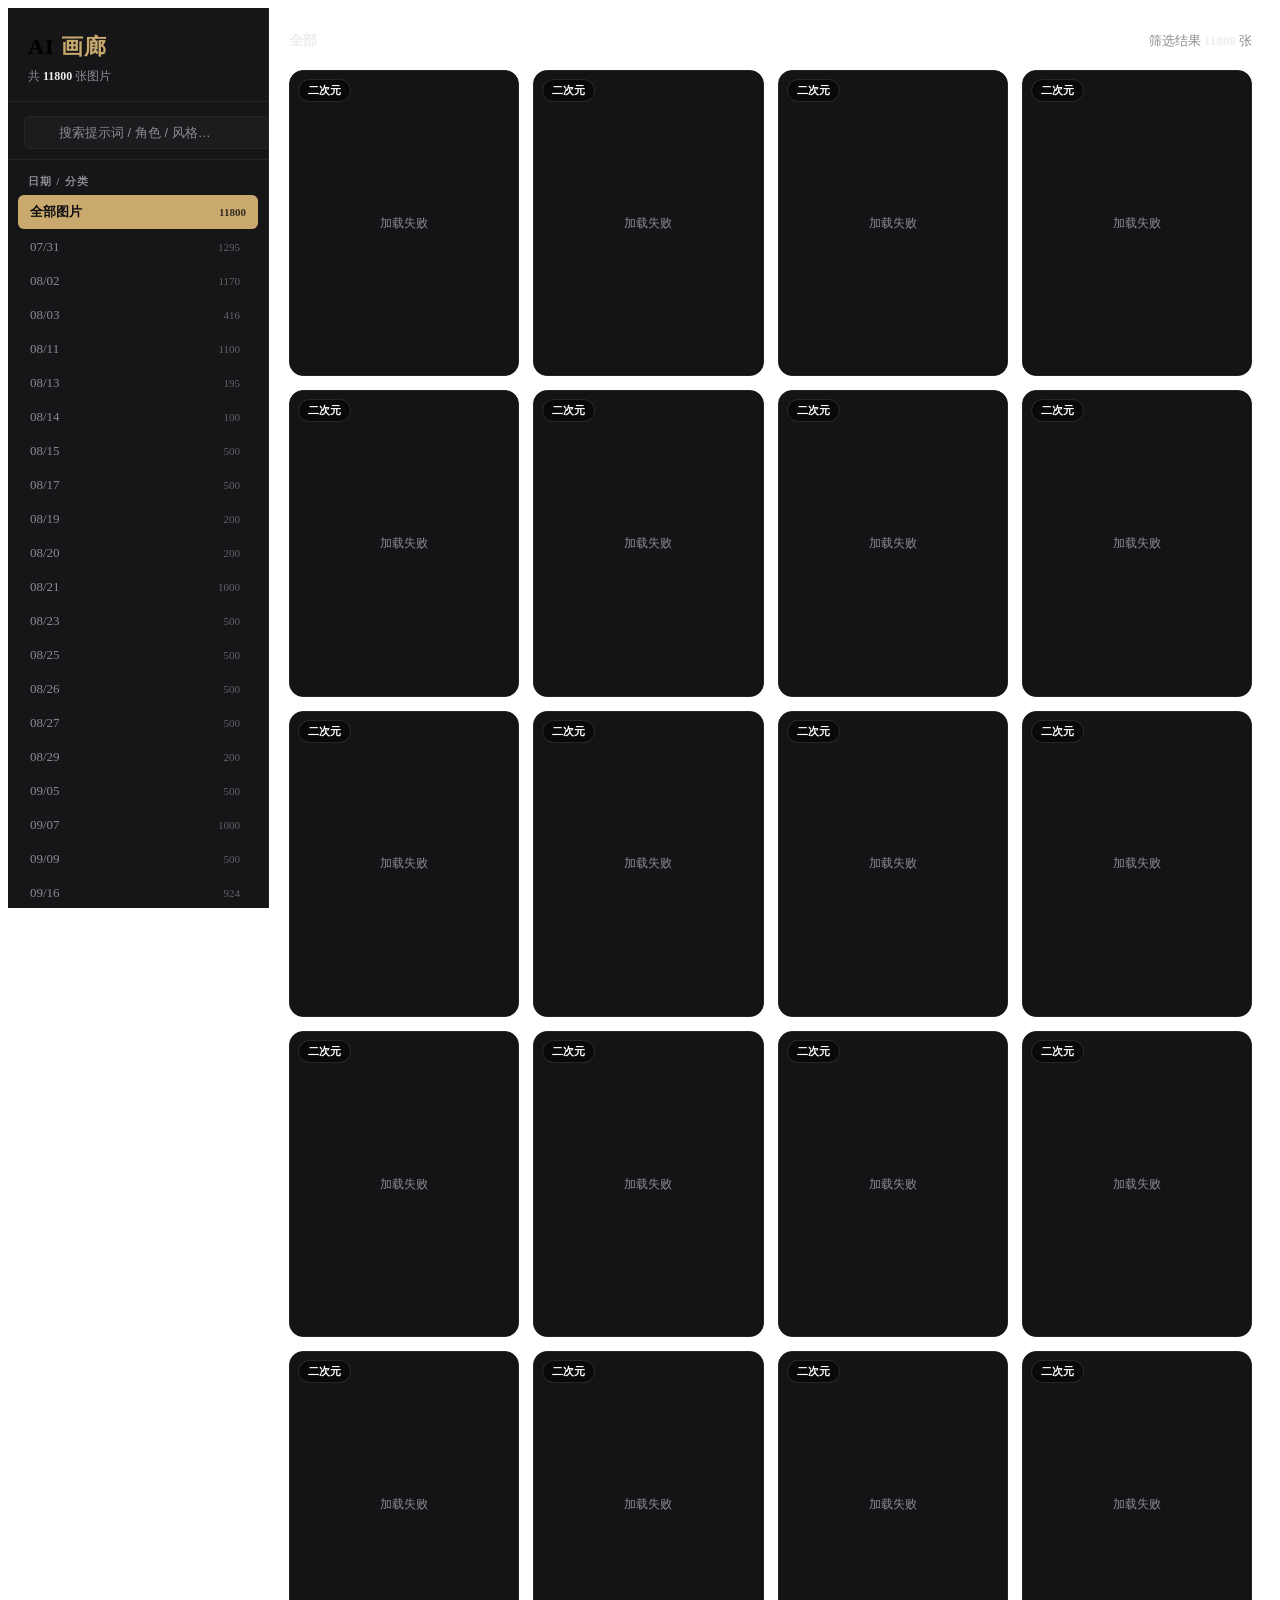
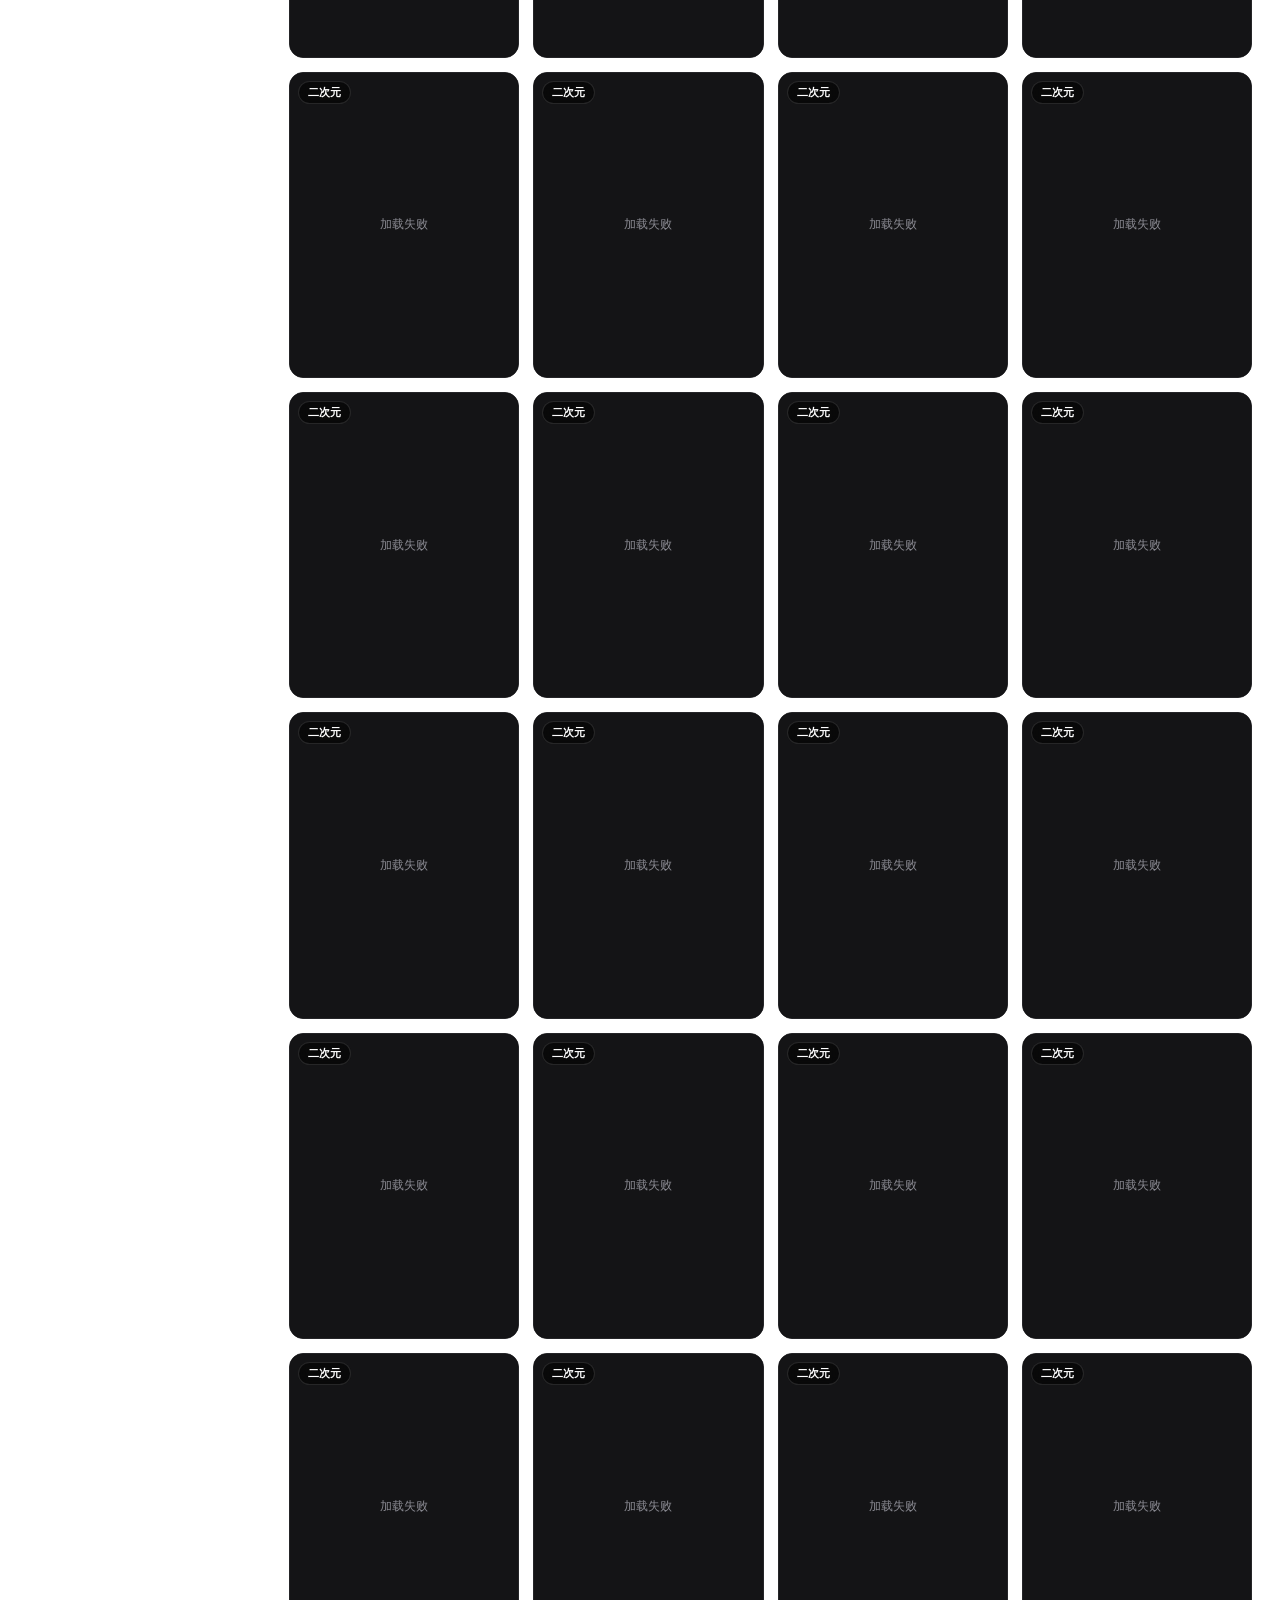
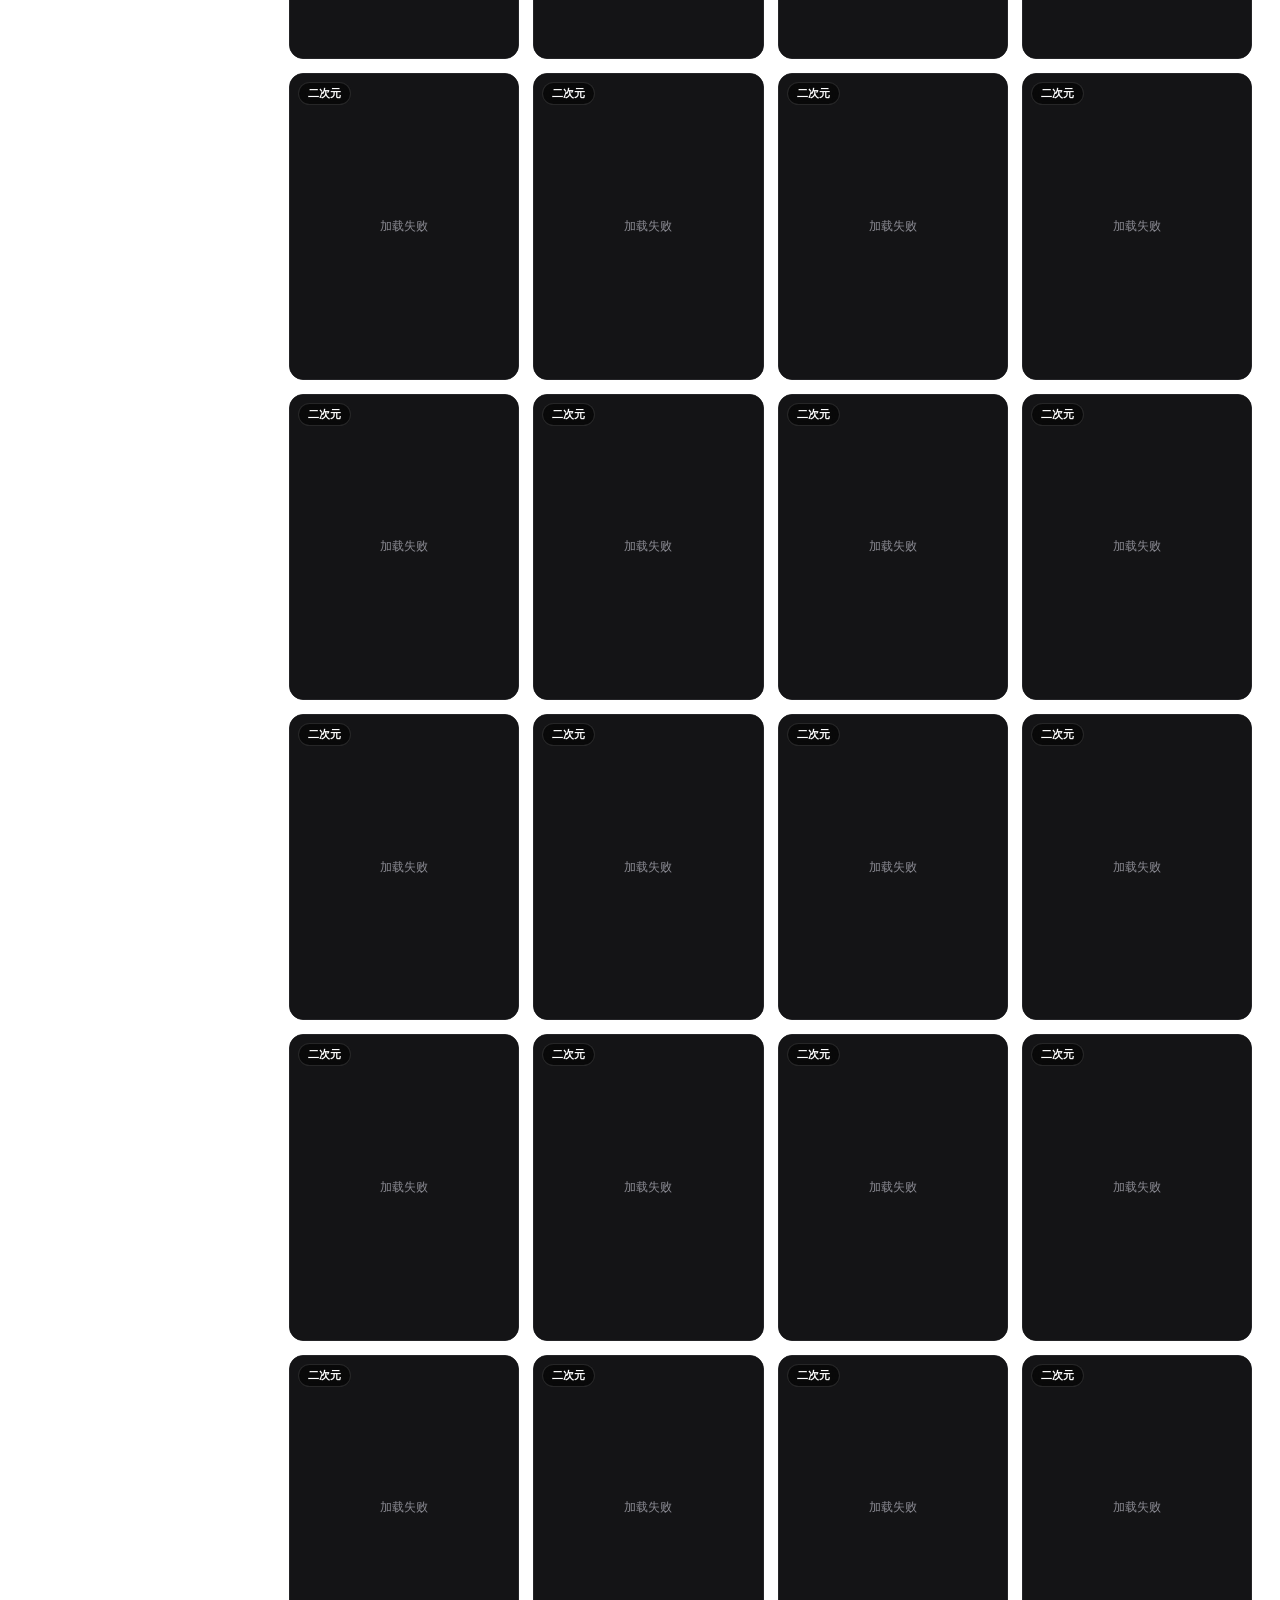
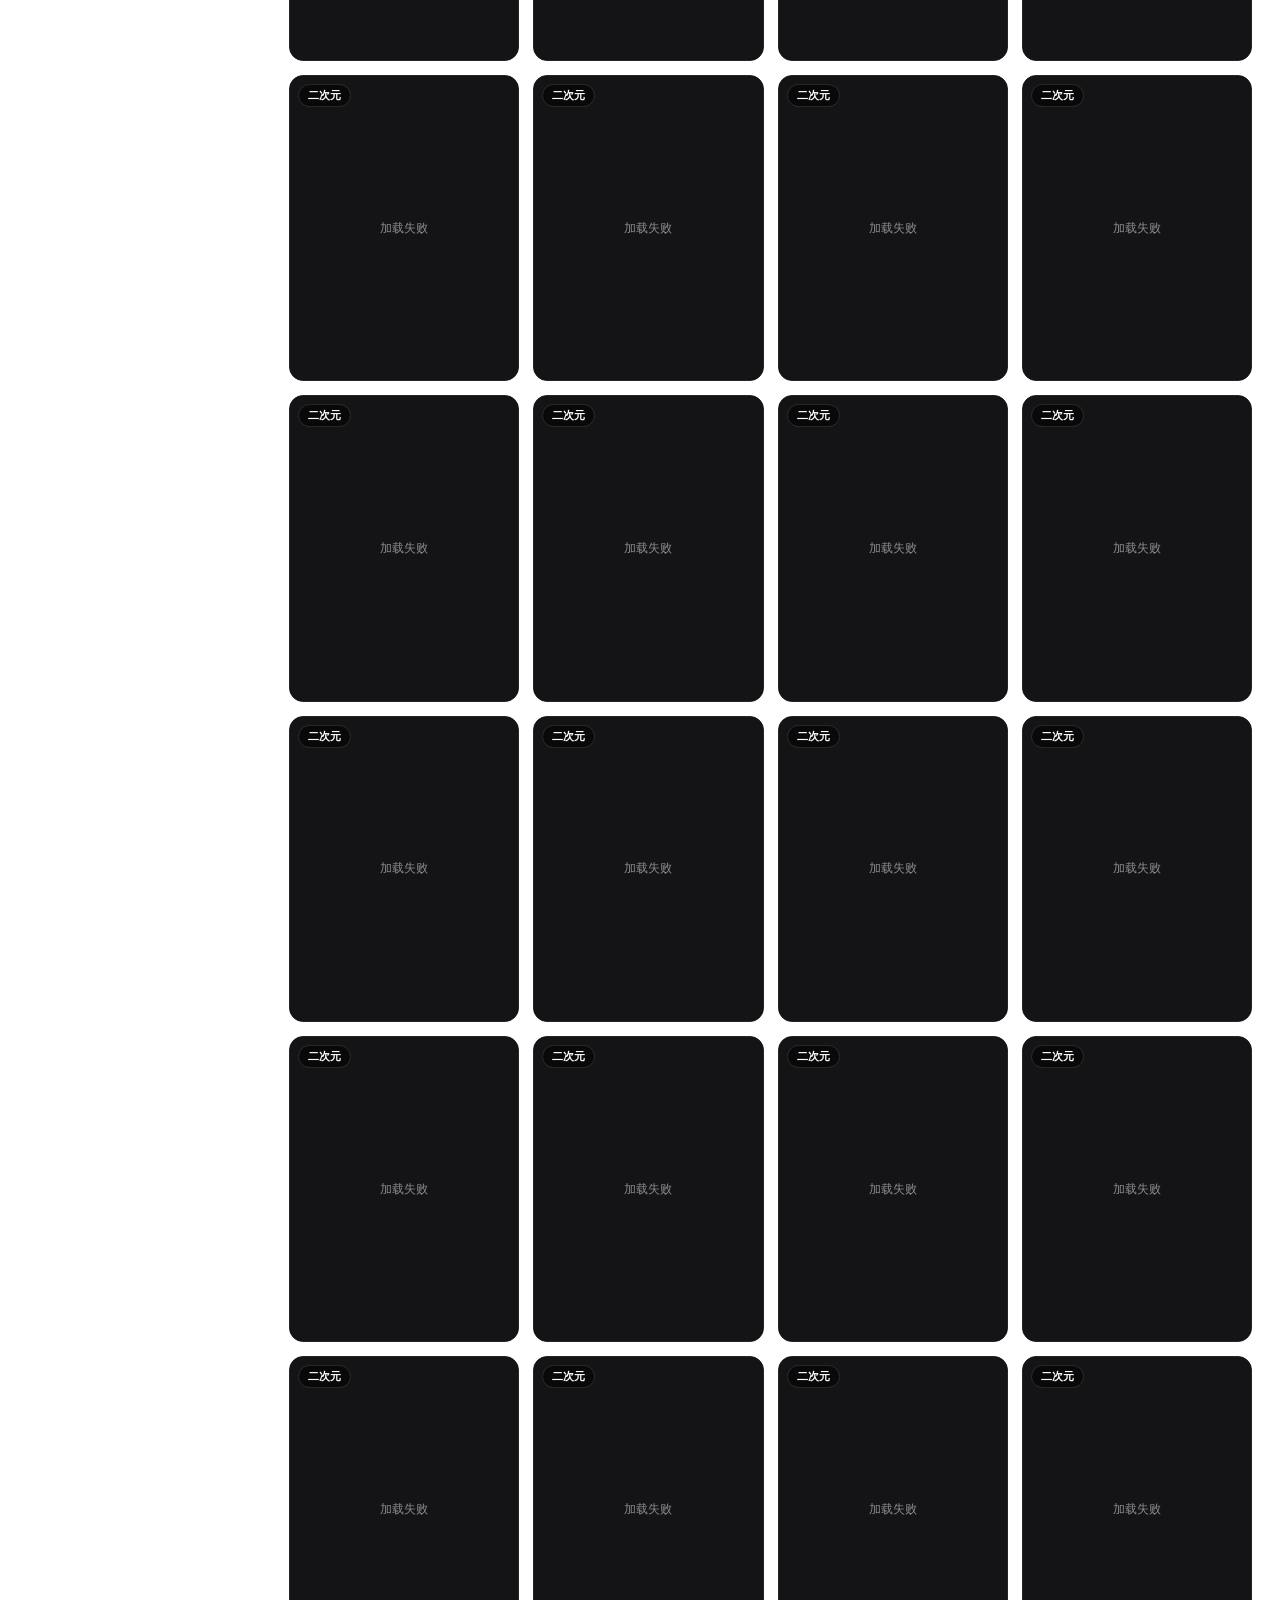
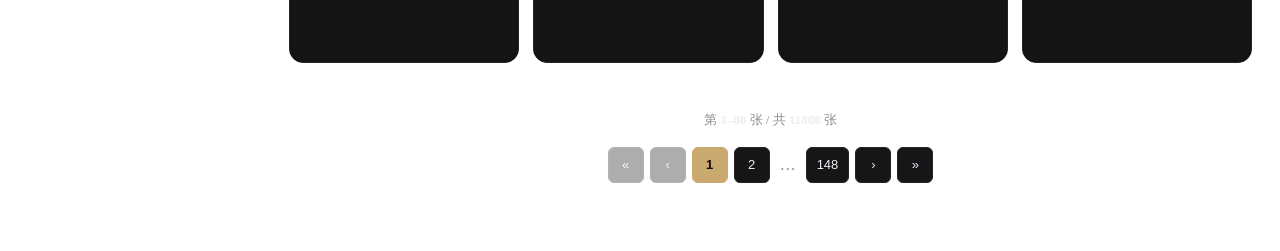
==== pages/index.html @ cbffbddf "Add 924 new images: 100 4view + 824 real4view (20260916) + update categories and CDN paths" ====
<!DOCTYPE html>
<html lang="zh" class="light">
<head>
    <meta charset="UTF-8">
    <meta name="viewport" content="width=device-width, initial-scale=1.0">
    <title>AI 画廊</title>
    <style id="theme-vars">
:root {
  --brand-background: #0c0c0e;
  --brand-foreground: #ededf0;
  --brand-card: #161618;
  --brand-card-foreground: #ededf0;
  --brand-popover: #1c1c1f;
  --brand-popover-foreground: #ededf0;
  --brand-primary: #c9a96e;
  --brand-primary-foreground: #0c0c0e;
  --brand-muted: #1c1c1f;
  --brand-muted-foreground: #8a8a92;
  --brand-border: #252528;
  --brand-input: #252528;
  --brand-ring: #c9a96e;
  --brand-radius-sm: 6px;
  --brand-radius-md: 10px;
  --brand-radius-lg: 14px;
  --brand-success: #4ade80;
  --brand-warning: #fbbf24;
  --brand-danger: #f87171;
}
    </style>
    <script src="https://cdn.jsdelivr.net/npm/@tailwindcss/browser@4.3.1/dist/index.global.js"></script>
    <script src="https://unpkg.com/lucide@1.8.0/dist/umd/lucide.min.js"></script>
    <style type="text/tailwindcss">
  @theme inline {
    --color-background: var(--brand-background);
    --color-foreground: var(--brand-foreground);
    --color-card: var(--brand-card);
    --color-card-foreground: var(--brand-card-foreground);
    --color-popover: var(--brand-popover);
    --color-popover-foreground: var(--brand-popover-foreground);
    --color-primary: var(--brand-primary);
    --color-primary-foreground: var(--brand-primary-foreground);
    --color-muted: var(--brand-muted);
    --color-muted-foreground: var(--brand-muted-foreground);
    --color-border: var(--brand-border);
    --color-input: var(--brand-input);
    --color-ring: var(--brand-ring);
    --radius-sm: var(--brand-radius-sm);
    --radius-md: var(--brand-radius-md);
    --radius-lg: var(--brand-radius-lg);
  }
  @layer base {
    body { background: var(--brand-background); color: var(--brand-foreground); }
  }
    </style>
    <style id="semantic-token-fallback">
      .bg-background { background-color: var(--brand-background); }
      .text-background { color: var(--brand-background); }
      .bg-foreground { background-color: var(--brand-foreground); }
      .text-foreground { color: var(--brand-foreground); }
      .bg-card { background-color: var(--brand-card); }
      .text-card-foreground { color: var(--brand-card-foreground); }
      .bg-popover { background-color: var(--brand-popover); }
      .text-popover-foreground { color: var(--brand-popover-foreground); }
      .bg-primary { background-color: var(--brand-primary); }
      .text-primary { color: var(--brand-primary); }
      .bg-primary-foreground { background-color: var(--brand-primary-foreground); }
      .text-primary-foreground { color: var(--brand-primary-foreground); }
      .bg-muted { background-color: var(--brand-muted); }
      .text-muted-foreground { color: var(--brand-muted-foreground); }
      .bg-border { background-color: var(--brand-border); }
      .bg-input { background-color: var(--brand-input); }
    </style>
    <style>
      .no-scrollbar::-webkit-scrollbar { display: none; }
      .no-scrollbar { -ms-overflow-style: none; scrollbar-width: none; }
      [data-icon] {
        display: inline-flex; align-items: center; justify-content: center;
        -webkit-mask-size: contain; mask-size: contain;
        -webkit-mask-repeat: no-repeat; mask-repeat: no-repeat;
        -webkit-mask-position: center; mask-position: center;
        background-color: currentColor;
      }
    </style>
</head>
<body class="min-h-screen font-sans antialiased">
    <style id="gallery-styles">
      /* ---------- Layout ---------- */
      .app-layout { display: flex; width: 100%; min-height: 100vh; }

      /* ---------- Sidebar ---------- */
      .sidebar {
        flex: 0 0 260px; position: sticky; top: 0; height: 100vh; overflow-y: auto;
        background: var(--brand-card); border-right: 1px solid var(--brand-border);
        display: flex; flex-direction: column; z-index: 40;
      }
      .sidebar::-webkit-scrollbar { width: 4px; }
      .sidebar::-webkit-scrollbar-thumb { background: var(--brand-border); border-radius: 2px; }

      .sidebar-header { padding: 24px 20px 16px; border-bottom: 1px solid var(--brand-border); }
      .sidebar-title { font-size: 22px; font-weight: 700; letter-spacing: 1px; }
      .sidebar-title .accent { color: var(--brand-primary); }
      .sidebar-subtitle { margin-top: 6px; font-size: 12px; color: var(--brand-muted-foreground); }
      .sidebar-subtitle .num { color: var(--brand-foreground); font-weight: 600; }

      .sidebar-search { padding: 14px 16px 10px; border-bottom: 1px solid var(--brand-border); }
      .search-wrap { position: relative; }
      .search-wrap .search-icon {
        position: absolute; left: 10px; top: 50%; transform: translateY(-50%);
        color: var(--brand-muted-foreground); pointer-events: none; display: flex;
      }
      .search-input {
        width: 100%; padding: 8px 12px 8px 34px; border-radius: var(--brand-radius-sm);
        background: var(--brand-muted); border: 1px solid var(--brand-border);
        color: var(--brand-foreground); font-size: 13px; outline: none; transition: border-color .2s ease;
      }
      .search-input::placeholder { color: var(--brand-muted-foreground); }
      .search-input:focus { border-color: var(--brand-primary); }

      .sidebar-section-label {
        padding: 14px 20px 6px; font-size: 11px; font-weight: 600; text-transform: uppercase;
        letter-spacing: 1.2px; color: var(--brand-muted-foreground);
      }

      .nav-list { padding: 0 10px; flex: 1 1 auto; }
      .nav-item {
        display: flex; align-items: center; justify-content: space-between;
        padding: 8px 12px; border-radius: var(--brand-radius-sm); font-size: 13px; cursor: pointer;
        color: var(--brand-muted-foreground); transition: all .15s ease; user-select: none; margin-bottom: 2px;
        width: 100%; text-align: left; background: transparent; border: none; font-family: inherit;
      }
      .nav-item:hover { background: var(--brand-muted); color: var(--brand-foreground); }
      .nav-item.active {
        background: var(--brand-primary); color: var(--brand-primary-foreground);
        font-weight: 600;
      }
      .nav-item .nav-count { font-size: 11px; opacity: .65; font-variant-numeric: tabular-nums; }
      .nav-item.active .nav-count { opacity: .8; }
      .nav-item .nav-label { flex: 1 1 auto; }
      .nav-item .nav-arrow { flex: 0 0 auto; margin-left: 6px; display: inline-flex; transition: transform .2s ease; }
      .nav-item .nav-arrow svg { width: 14px; height: 14px; }
      .nav-item.expanded .nav-arrow { transform: rotate(90deg); }

      .sub-nav-list { padding: 2px 10px 4px 32px; }
      .sub-nav-item {
        display: flex; align-items: center; justify-content: space-between;
        padding: 6px 10px; border-radius: var(--brand-radius-sm); font-size: 12.5px; cursor: pointer;
        color: var(--brand-muted-foreground); transition: all .15s ease; user-select: none; margin-bottom: 2px;
        width: 100%; text-align: left; background: transparent; border: none; font-family: inherit;
      }
      .sub-nav-item:hover { background: var(--brand-muted); color: var(--brand-foreground); }
      .sub-nav-item.active {
        background: var(--brand-primary); color: var(--brand-primary-foreground);
        font-weight: 600;
      }
      .sub-nav-item .nav-count { font-size: 10px; opacity: .6; font-variant-numeric: tabular-nums; }
      .sub-nav-item.active .nav-count { opacity: .8; }

      .sidebar-toggle {
        display: none; position: fixed; top: 12px; left: 12px; z-index: 60;
        width: 40px; height: 40px; border-radius: var(--brand-radius-sm);
        border: 1px solid var(--brand-border); background: var(--brand-card); color: var(--brand-foreground);
        cursor: pointer; align-items: center; justify-content: center;
      }
      .sidebar-toggle svg { width: 20px; height: 20px; }

      .sidebar-overlay {
        display: none; position: fixed; inset: 0; z-index: 35; background: rgba(0,0,0,0.5);
      }

      @media (max-width: 768px) {
        .sidebar-toggle { display: inline-flex; }
        .sidebar {
          position: fixed; top: 0; left: 0; height: 100vh; width: 260px;
          transform: translateX(-100%); transition: transform .25s ease; z-index: 50;
        }
        .sidebar.open { transform: translateX(0); }
        .sidebar-overlay.show { display: block; }
      }

      /* ---------- Main content ---------- */
      .main-content { flex: 1 1 auto; min-width: 0; padding: 24px 20px 0; }

      .main-header { display: flex; align-items: center; justify-content: space-between; margin-bottom: 20px; flex-wrap: wrap; gap: 12px; }
      .breadcrumb { display: flex; align-items: center; gap: 8px; font-size: 14px; color: var(--brand-muted-foreground); }
      .breadcrumb .crumb { cursor: pointer; transition: color .15s ease; }
      .breadcrumb .crumb:hover { color: var(--brand-primary); }
      .breadcrumb .crumb.current { color: var(--brand-foreground); font-weight: 600; }
      .breadcrumb .sep { opacity: .4; }
      .result-count { font-size: 13px; color: var(--brand-muted-foreground); }
      .result-count .num { color: var(--brand-foreground); font-weight: 600; }

      /* ---------- Grid ---------- */
      .gallery-grid {
        display: grid; gap: 14px; padding-bottom: 40px;
        grid-template-columns: repeat(2, 1fr);
      }
      @media (min-width: 768px)  { .gallery-grid { grid-template-columns: repeat(3, 1fr); } }
      @media (min-width: 1024px) { .gallery-grid { grid-template-columns: repeat(4, 1fr); } }
      @media (min-width: 1440px) { .gallery-grid { grid-template-columns: repeat(5, 1fr); } }

      .card {
        position: relative; border-radius: var(--brand-radius-lg); overflow: hidden;
        border: 1px solid var(--brand-border); background: var(--brand-card);
        cursor: pointer; transition: transform .25s ease, border-color .25s ease, box-shadow .25s ease;
      }
      .card:hover { transform: translateY(-3px) scale(1.015); border-color: var(--brand-primary); box-shadow: 0 12px 30px rgba(0,0,0,0.5); }
      .card-img-wrap { position: relative; width: 100%; aspect-ratio: 3 / 4; overflow: hidden; background: #0a0a0c; }
      .card-img {
        width: 100%; height: 100%; object-fit: cover; display: block;
        opacity: 0; transition: opacity .4s ease;
      }
      .card-img.loaded { opacity: 1; }
      .card-img-wrap.loading::before {
        content: ''; position: absolute; inset: 0;
        background: linear-gradient(100deg, #141416 30%, #1f1f23 50%, #141416 70%);
        background-size: 200% 100%; animation: shimmer 1.4s infinite;
      }
      .card-img-wrap.error::before { content: ''; position: absolute; inset: 0; background: #141416; }
      .card-img-wrap.error::after {
        content: '加载失败'; position: absolute; inset: 0; display: flex;
        align-items: center; justify-content: center; color: var(--brand-muted-foreground); font-size: 12px;
      }
      @keyframes shimmer { 0% { background-position: 200% 0; } 100% { background-position: -200% 0; } }

      .card-badge {
        position: absolute; top: 8px; left: 8px; z-index: 2;
        padding: 3px 9px; border-radius: 999px; font-size: 11px; font-weight: 600;
        background: rgba(0, 0, 0, 0.55); color: #fff; backdrop-filter: blur(4px);
        border: 1px solid rgba(255,255,255,0.12);
      }
      .card-overlay {
        position: absolute; inset: 0; z-index: 1; display: flex; flex-direction: column;
        justify-content: flex-end; padding: 12px; opacity: 0; transition: opacity .25s ease;
        background: linear-gradient(to top, rgba(0,0,0,0.85) 0%, rgba(0,0,0,0.35) 45%, transparent 75%);
        pointer-events: none;
      }
      .card:hover .card-overlay { opacity: 1; }
      .card-overlay-art { color: var(--brand-primary); font-size: 13px; font-weight: 600; line-height: 1.3; }
      .card-overlay-ch { color: #fff; font-size: 12px; margin-top: 3px; opacity: .9; line-height: 1.3; }

      .empty-state { display: none; flex-direction: column; align-items: center; justify-content: center; padding: 90px 20px; color: var(--brand-muted-foreground); }
      .empty-state.show { display: flex; }
      .empty-state .empty-icon { margin-bottom: 16px; opacity: .5; }
      .empty-state .empty-icon svg { width: 52px; height: 52px; }
      .empty-state p { font-size: 15px; }

      .pagination { display: flex; align-items: center; justify-content: center; flex-wrap: wrap; gap: 6px; padding: 8px 0 60px; }
      .pagination .pg-info { width: 100%; text-align: center; font-size: 13px; color: var(--brand-muted-foreground); margin-bottom: 12px; }
      .pagination .pg-info .num { color: var(--brand-foreground); font-weight: 600; }
      .pg-btn {
        min-width: 36px; height: 36px; padding: 0 10px; border-radius: var(--brand-radius-sm);
        border: 1px solid var(--brand-border); background: var(--brand-card); color: var(--brand-foreground);
        font-size: 13px; cursor: pointer; transition: all .2s ease; display: inline-flex; align-items: center; justify-content: center;
      }
      .pg-btn:hover:not(:disabled):not(.active) { border-color: var(--brand-primary); color: var(--brand-primary); }
      .pg-btn.active { background: var(--brand-primary); color: var(--brand-primary-foreground); border-color: var(--brand-primary); font-weight: 600; }
      .pg-btn:disabled { opacity: .35; cursor: not-allowed; }
      .pg-ellipsis { color: var(--brand-muted-foreground); padding: 0 4px; user-select: none; }
      .pg-btn svg { width: 16px; height: 16px; }

      /* ---------- Lightbox ---------- */
      .lightbox {
        position: fixed; inset: 0; z-index: 100; display: flex;
        opacity: 0; visibility: hidden; transition: opacity .25s ease, visibility .25s ease;
        background: rgba(0, 0, 0, 0.92);
      }
      .lightbox.open { opacity: 1; visibility: visible; }
      .lb-layout { position: relative; display: flex; width: 100%; height: 100%; }
      .lb-stage-area {
        flex: 1 1 auto; position: relative; display: flex; align-items: center; justify-content: center;
        min-width: 0; min-height: 0; overflow: hidden;
      }
      .lb-stage {
        position: relative; display: flex; align-items: center; justify-content: center;
        width: 100%; height: 100%; cursor: zoom-in;
      }
      .lb-image {
        max-height: 90vh; max-width: 100%; object-fit: contain; display: block;
        user-select: none; -webkit-user-drag: none; transition: transform .08s linear;
        will-change: transform; transform-origin: center center;
      }
      .lb-arrow {
        position: absolute; top: 50%; transform: translateY(-50%); z-index: 5;
        width: 46px; height: 46px; border-radius: 50%; display: flex; align-items: center; justify-content: center;
        border: 1px solid rgba(255,255,255,0.15); background: rgba(20,20,22,0.6); color: #fff;
        cursor: pointer; transition: all .2s ease; backdrop-filter: blur(6px);
      }
      .lb-arrow:hover { background: var(--brand-primary); color: var(--brand-primary-foreground); border-color: var(--brand-primary); }
      .lb-arrow.prev { left: 18px; }
      .lb-arrow.next { right: 18px; }
      .lb-arrow svg { width: 22px; height: 22px; }
      .lb-arrow:disabled { opacity: .25; cursor: not-allowed; }
      .lb-arrow:disabled:hover { background: rgba(20,20,22,0.6); color: #fff; border-color: rgba(255,255,255,0.15); }
      .lb-zoom-bar {
        position: absolute; bottom: 18px; left: 50%; transform: translateX(-50%); z-index: 5;
        display: flex; align-items: center; gap: 6px; padding: 6px 8px; border-radius: 999px;
        background: rgba(20,20,22,0.75); border: 1px solid rgba(255,255,255,0.12); backdrop-filter: blur(6px);
      }
      .lb-zoom-bar button {
        width: 32px; height: 32px; border-radius: 50%; border: none; cursor: pointer;
        background: transparent; color: #fff; display: flex; align-items: center; justify-content: center; transition: background .2s ease;
      }
      .lb-zoom-bar button:hover { background: rgba(255,255,255,0.15); }
      .lb-zoom-bar button svg { width: 16px; height: 16px; }
      .lb-zoom-pct { color: #fff; font-size: 12px; min-width: 46px; text-align: center; font-variant-numeric: tabular-nums; }
      .lb-close-btn {
        position: absolute; top: 16px; right: 16px; z-index: 60;
        width: 42px; height: 42px; border-radius: 50%; display: flex; align-items: center; justify-content: center;
        border: 1px solid rgba(255,255,255,0.15); background: rgba(20,20,22,0.7); color: #fff;
        cursor: pointer; transition: all .2s ease; backdrop-filter: blur(6px);
      }
      .lb-close-btn:hover { background: var(--brand-danger); border-color: var(--brand-danger); }
      .lb-close-btn svg { width: 20px; height: 20px; }
      .lb-counter {
        position: absolute; top: 20px; left: 20px; z-index: 60;
        font-size: 13px; color: rgba(255,255,255,0.75); background: rgba(20,20,22,0.6);
        padding: 5px 12px; border-radius: 999px; border: 1px solid rgba(255,255,255,0.1);
      }
      .lb-panel {
        flex: 0 0 400px; background: var(--brand-popover); border-left: 1px solid var(--brand-border);
        display: flex; flex-direction: column; padding: 20px; overflow: hidden;
      }
      .lb-tags { display: flex; flex-wrap: wrap; gap: 7px; margin-bottom: 14px; }
      .lb-tag {
        padding: 4px 11px; border-radius: 999px; font-size: 12px; border: 1px solid var(--brand-border);
        background: var(--brand-card); color: var(--brand-foreground);
      }
      .lb-tag.cat { background: var(--brand-primary); color: var(--brand-primary-foreground); border-color: var(--brand-primary); font-weight: 600; }
      .lb-copy {
        display: inline-flex; align-items: center; gap: 7px; padding: 8px 16px; border-radius: var(--brand-radius-sm);
        border: 1px solid var(--brand-border); background: var(--brand-card); color: var(--brand-foreground);
        font-size: 13px; cursor: pointer; transition: all .2s ease; align-self: flex-start;
      }
      .lb-copy:hover { border-color: var(--brand-primary); color: var(--brand-primary); }
      .lb-copy.copied { background: var(--brand-success); color: #0c0c0e; border-color: var(--brand-success); }
      .lb-copy svg { width: 15px; height: 15px; }
      .lb-prompt {
        margin-top: 14px; flex: 1 1 auto; overflow-y: auto; font-family: 'SF Mono', 'Menlo', 'Consolas', monospace;
        font-size: 14px; line-height: 1.7; color: var(--brand-foreground); white-space: pre-wrap; word-break: break-word;
        padding-right: 6px;
      }
      .lb-prompt::-webkit-scrollbar { width: 6px; }
      .lb-prompt::-webkit-scrollbar-thumb { background: var(--brand-border); border-radius: 3px; }
      .lb-filename { margin-top: 12px; font-size: 12px; color: var(--brand-muted-foreground); word-break: break-all; }
      @media (max-width: 900px) {
        .lb-layout { flex-direction: column; }
        .lb-panel { flex: 0 0 auto; max-height: 42vh; border-left: none; border-top: 1px solid var(--brand-border); }
        .lb-image { max-height: 52vh; }
        .lb-arrow.prev { left: 10px; }
        .lb-arrow.next { right: 10px; }
      }
    </style>

    <button class="sidebar-toggle" id="sidebar-toggle" title="菜单"><i data-lucide="menu"></i></button>
    <div class="sidebar-overlay" id="sidebar-overlay"></div>

    <div class="app-layout">
      <!-- ---------- Sidebar ---------- -->
      <aside class="sidebar" id="sidebar">
        <div class="sidebar-header">
          <div class="sidebar-title">AI <span class="accent">画廊</span></div>
          <div class="sidebar-subtitle">共 <span class="num" id="total-count">0</span> 张图片</div>
        </div>
        <div class="sidebar-search">
          <div class="search-wrap">
            <span class="search-icon"><i data-lucide="search" style="width:14px;height:14px;"></i></span>
            <input type="text" id="search-input" class="search-input" placeholder="搜索提示词 / 角色 / 风格…" autocomplete="off" />
          </div>
        </div>
        <div class="sidebar-section-label">日期 / 分类</div>
        <nav class="nav-list" id="nav-list"></nav>
      </aside>

      <!-- ---------- Main ---------- -->
      <main class="main-content">
        <div class="main-header">
          <div class="breadcrumb" id="breadcrumb"></div>
          <div class="result-count">筛选结果 <span class="num" id="filtered-count">0</span> 张</div>
        </div>
        <div class="gallery-grid" id="gallery-grid"></div>
        <div class="empty-state" id="empty-state">
          <div class="empty-icon"><i data-lucide="image-off"></i></div>
          <p>没有找到匹配的图片</p>
        </div>
        <div class="pagination" id="pagination"></div>
      </main>
    </div>

    <!-- ---------- Lightbox ---------- -->
    <div class="lightbox" id="lightbox" aria-hidden="true">
      <div class="lb-layout">
        <span class="lb-counter" id="lb-counter"></span>
        <button class="lb-close-btn" id="lb-close" title="关闭 (ESC)"><i data-lucide="x"></i></button>
        <div class="lb-stage-area">
          <button class="lb-arrow prev" id="lb-prev" title="上一张 (←)"><i data-lucide="chevron-left"></i></button>
          <div class="lb-stage" id="lb-stage">
            <img class="lb-image" id="lb-image" alt="" />
            <div class="lb-zoom-bar">
              <button id="lb-zoom-out" title="缩小 (-)"><i data-lucide="minus"></i></button>
              <span class="lb-zoom-pct" id="lb-zoom-pct">100%</span>
              <button id="lb-zoom-in" title="放大 (+)"><i data-lucide="plus"></i></button>
              <button id="lb-zoom-reset" title="重置 (0)"><i data-lucide="rotate-ccw"></i></button>
            </div>
          </div>
          <button class="lb-arrow next" id="lb-next" title="下一张 (→)"><i data-lucide="chevron-right"></i></button>
        </div>
        <aside class="lb-panel" id="lb-panel">
          <div class="lb-tags" id="lb-tags"></div>
          <button class="lb-copy" id="lb-copy"><i data-lucide="copy"></i><span id="lb-copy-text">复制提示词</span></button>
          <div class="lb-prompt" id="lb-prompt"></div>
          <div class="lb-filename" id="lb-filename"></div>
        </aside>
      </div>
    </div>

    <script src="../assets/gallery-data.js"></script>
    <script>
      (function () {
        'use strict';

        var HF_BASE = 'https://huggingface.co/datasets/LIUFAFA/ai-h1-gallery/resolve/main/';
        var IMAGE_BASES = {
          '20260731': HF_BASE + '20260731/',
          '20260802': HF_BASE + '20260802/',
          '20260803': HF_BASE + '20260803/',
          '20260811': HF_BASE + '20260811/',
          '20260813': HF_BASE + '20260813/',
          '20260814': HF_BASE + '20260814/',
          '20260815': HF_BASE + '20260815/',
          '20260817': HF_BASE + '20260817/',
          '20260819': HF_BASE + '20260819/',
          '20260820': HF_BASE + '20260820/',
          '20260821': HF_BASE + '20260821/',
          '20260823': HF_BASE + '20260823/',
          '20260825': HF_BASE + '20260825/',
          '20260826': HF_BASE + '20260826/',
          '20260827': HF_BASE + '20260827/',
          '20260829': HF_BASE + '20260829/',
          '20260905': HF_BASE + '20260905/',
          '20260907': HF_BASE + '20260907/',
          '20260909': HF_BASE + '20260909/',
          '20260916_4view': HF_BASE + '20260916_4view/',
          '20260916_real': HF_BASE + '20260916_real/'
        };
        function imgSrc(item) {
          if (item.d === '20260916') {
            if (item.c === 'real4view') return IMAGE_BASES['20260916_real'] + item.f;
            return IMAGE_BASES['20260916_4view'] + item.f;
          }
          return (IMAGE_BASES[item.d] || IMAGE_BASES['20260731']) + item.f;
        }

        var CAT_NAMES = {
          'anime': '二次元', 'wuthering': '鸣潮风', 'guoman3d': '国漫3D',
          'real': '写实', 'retro': '复古', 'guofeng': '国风', 'dunhuang': '敦煌',
          'sexy': '性感', 'fugu': '性感复古', 'xieshi': '性感写实',
          'ccd': '性感CCD', 'jiayi': '性感嫁衣', 'xhs': '小红书',
          'diff': '仙侠', 'qn': '千禧怀旧', 'ty': '青春日记',
          'tyy': '青春记忆', 'stu': '学生旧照', 'tea': '教师旧照',
          'armor': '铠甲骑士', 'erciyuan2': '二次元新',
          'xiuxian2': '仙侠新', '4view': '4视图', 'real4view': '真人4视图'
        };

        var PER_PAGE = 80;
        var allData = (window.GALLERY_DATA && Array.isArray(window.GALLERY_DATA)) ? window.GALLERY_DATA : [];
        var filtered = [];
        var state = { date: 'all', category: 'all', search: '', page: 1 };
        var expandedDates = {};  // track which dates are expanded in sidebar

        var dateMap = {};
        var dateCatMap = {};
        var dateList = [];

        allData.forEach(function (item) {
          var d = item.d;
          if (!dateMap[d]) { dateMap[d] = 0; dateCatMap[d] = {}; dateList.push(d); }
          dateMap[d]++;
          if (!dateCatMap[d][item.c]) dateCatMap[d][item.c] = 0;
          dateCatMap[d][item.c]++;
        });
        dateList.sort();
        // Default: expand the selected date
        if (state.date !== 'all') expandedDates[state.date] = true;

        function formatDate(dateStr) {
          if (dateStr === 'all') return '全部';
          var m = dateStr.substring(4, 6);
          var d = dateStr.substring(6, 8);
          return m + '/' + d;
        }

        // Lightbox state
        var lbIndex = 0, lbZoom = 1, lbPanX = 0, lbPanY = 0;
        var isDragging = false, dragStartX = 0, dragStartY = 0, panStartX = 0, panStartY = 0;
        var copyTimer = null;

        // DOM refs
        var elGrid = document.getElementById('gallery-grid');
        var elEmpty = document.getElementById('empty-state');
        var elPagination = document.getElementById('pagination');
        var elNavList = document.getElementById('nav-list');
        var elBreadcrumb = document.getElementById('breadcrumb');
        var elSearch = document.getElementById('search-input');
        var elTotal = document.getElementById('total-count');
        var elFiltered = document.getElementById('filtered-count');
        var elSidebar = document.getElementById('sidebar');
        var elSidebarToggle = document.getElementById('sidebar-toggle');
        var elSidebarOverlay = document.getElementById('sidebar-overlay');

        var elLightbox = document.getElementById('lightbox');
        var elLbImage = document.getElementById('lb-image');
        var elLbStage = document.getElementById('lb-stage');
        var elLbCounter = document.getElementById('lb-counter');
        var elLbTags = document.getElementById('lb-tags');
        var elLbPrompt = document.getElementById('lb-prompt');
        var elLbFilename = document.getElementById('lb-filename');
        var elLbCopy = document.getElementById('lb-copy');
        var elLbCopyText = document.getElementById('lb-copy-text');
        var elLbZoomPct = document.getElementById('lb-zoom-pct');

        function refreshIcons() {
          if (window.lucide && typeof window.lucide.createIcons === 'function') window.lucide.createIcons();
        }

        // ---------- Mobile sidebar toggle ----------
        elSidebarToggle.addEventListener('click', function () {
          elSidebar.classList.toggle('open');
          elSidebarOverlay.classList.toggle('show');
        });
        elSidebarOverlay.addEventListener('click', function () {
          elSidebar.classList.remove('open');
          elSidebarOverlay.classList.remove('show');
        });
        function closeSidebarMobile() {
          if (window.innerWidth <= 768) {
            elSidebar.classList.remove('open');
            elSidebarOverlay.classList.remove('show');
          }
        }

        // ---------- Sidebar nav ----------
        function renderNav() {
          elNavList.innerHTML = '';

          // "全部" item
          var allItem = document.createElement('button');
          allItem.type = 'button';
          allItem.className = 'nav-item' + (state.date === 'all' && state.category === 'all' ? ' active' : '');
          allItem.innerHTML = '<span class="nav-label">全部图片</span><span class="nav-count">' + allData.length + '</span>';
          allItem.addEventListener('click', function () {
            state.date = 'all'; state.category = 'all'; state.page = 1;
            renderNav(); renderBreadcrumb(); applyAndRender(); closeSidebarMobile();
          });
          elNavList.appendChild(allItem);

          // Date items with expandable sub-categories
          dateList.forEach(function (date) {
            var isExpanded = !!expandedDates[date];
            var isActiveDate = state.date === date;

            var dateItem = document.createElement('button');
            dateItem.type = 'button';
            dateItem.className = 'nav-item' + (isActiveDate && state.category === 'all' ? ' active' : '') + (isExpanded ? ' expanded' : '');
            dateItem.innerHTML = '<span class="nav-label">' + formatDate(date) + '</span>' +
              '<span class="nav-count">' + dateMap[date] + '</span>' +
              '<span class="nav-arrow"><i data-lucide="chevron-right"></i></span>';
            dateItem.addEventListener('click', function (e) {
              // Click on arrow toggles expand, click on label selects date
              var rect = dateItem.getBoundingClientRect();
              var clickX = e.clientX - rect.left;
              var arrowEl = dateItem.querySelector('.nav-arrow');
              if (arrowEl) {
                var arrowRect = arrowEl.getBoundingClientRect();
                if (e.clientX >= arrowRect.left - 5) {
                  // Toggle expand
                  expandedDates[date] = !expandedDates[date];
                  renderNav();
                  refreshIcons();
                  return;
                }
              }
              // Select date
              state.date = date; state.category = 'all'; state.page = 1;
              expandedDates[date] = true;
              renderNav(); renderBreadcrumb(); applyAndRender(); closeSidebarMobile();
            });
            elNavList.appendChild(dateItem);

            // Sub-categories (if expanded)
            if (isExpanded) {
              var cats = dateCatMap[date];
              if (cats) {
                var sortedCats = Object.keys(cats).sort(function (a, b) { return cats[b] - cats[a]; });
                var subList = document.createElement('div');
                subList.className = 'sub-nav-list';
                sortedCats.forEach(function (cat) {
                  var name = CAT_NAMES[cat] || cat;
                  var subItem = document.createElement('button');
                  subItem.type = 'button';
                  subItem.className = 'sub-nav-item' + (state.date === date && state.category === cat ? ' active' : '');
                  subItem.innerHTML = '<span class="nav-label">' + name + '</span><span class="nav-count">' + cats[cat] + '</span>';
                  subItem.addEventListener('click', function () {
                    state.date = date; state.category = cat; state.page = 1;
                    renderNav(); renderBreadcrumb(); applyAndRender(); closeSidebarMobile();
                  });
                  subList.appendChild(subItem);
                });
                elNavList.appendChild(subList);
              }
            }
          });

          refreshIcons();
        }

        // ---------- Breadcrumb ----------
        function renderBreadcrumb() {
          elBreadcrumb.innerHTML = '';
          var bc = document.createElement('span');
          bc.className = 'crumb';
          bc.textContent = '全部';
          if (state.date === 'all') { bc.classList.add('current'); }
          else { bc.addEventListener('click', function () { state.date = 'all'; state.category = 'all'; state.page = 1; renderNav(); renderBreadcrumb(); applyAndRender(); }); }
          elBreadcrumb.appendChild(bc);

          if (state.date !== 'all') {
            var sep1 = document.createElement('span'); sep1.className = 'sep'; sep1.textContent = '/'; elBreadcrumb.appendChild(sep1);
            var dc = document.createElement('span');
            dc.className = 'crumb' + (state.category === 'all' ? ' current' : '');
            dc.textContent = formatDate(state.date);
            if (state.category !== 'all') { dc.addEventListener('click', function () { state.category = 'all'; state.page = 1; renderNav(); renderBreadcrumb(); applyAndRender(); }); }
            elBreadcrumb.appendChild(dc);

            if (state.category !== 'all') {
              var sep2 = document.createElement('span'); sep2.className = 'sep'; sep2.textContent = '/'; elBreadcrumb.appendChild(sep2);
              var cc = document.createElement('span');
              cc.className = 'crumb current';
              cc.textContent = CAT_NAMES[state.category] || state.category;
              elBreadcrumb.appendChild(cc);
            }
          }
        }

        // ---------- Search ----------
        var searchTimer = null;
        elSearch.addEventListener('input', function () {
          clearTimeout(searchTimer);
          var val = elSearch.value;
          searchTimer = setTimeout(function () {
            state.search = val.trim().toLowerCase();
            state.page = 1;
            applyAndRender();
          }, 300);
        });

        // ---------- Filtering ----------
        function computeFiltered() {
          var q = state.search;
          filtered = allData.filter(function (item) {
            if (state.date !== 'all' && item.d !== state.date) return false;
            if (state.category !== 'all' && item.c !== state.category) return false;
            if (q) {
              var hay = ((item.p || '') + ' ' + (item.ch || '') + ' ' + (item.a || '')).toLowerCase();
              if (hay.indexOf(q) === -1) return false;
            }
            return true;
          });
        }

        // ---------- Render grid ----------
        function renderGrid() {
          elGrid.innerHTML = '';
          var total = filtered.length;
          var start = (state.page - 1) * PER_PAGE;
          var end = Math.min(start + PER_PAGE, total);
          var pageItems = filtered.slice(start, end);
          var frag = document.createDocumentFragment();
          pageItems.forEach(function (item, i) { frag.appendChild(createCard(item, start + i)); });
          elGrid.appendChild(frag);
        }

        function createCard(item, idx) {
          var card = document.createElement('div');
          card.className = 'card';
          var wrap = document.createElement('div');
          wrap.className = 'card-img-wrap loading';
          var img = document.createElement('img');
          img.className = 'card-img';
          img.loading = 'lazy';
          img.alt = item.a || item.cn || '';
          img.src = imgSrc(item);
          (function (w, im) {
            im.addEventListener('load', function () { w.classList.remove('loading'); im.classList.add('loaded'); });
            im.addEventListener('error', function () { w.classList.remove('loading'); w.classList.add('error'); });
          })(wrap, img);
          var badge = document.createElement('span');
          badge.className = 'card-badge';
          badge.textContent = item.cn || '';
          var overlay = document.createElement('div');
          overlay.className = 'card-overlay';
          if (item.a) { var ovArt = document.createElement('div'); ovArt.className = 'card-overlay-art'; ovArt.textContent = item.a; overlay.appendChild(ovArt); }
          if (item.ch) { var ovCh = document.createElement('div'); ovCh.className = 'card-overlay-ch'; ovCh.textContent = item.ch; overlay.appendChild(ovCh); }
          wrap.appendChild(img); wrap.appendChild(badge); wrap.appendChild(overlay);
          card.appendChild(wrap);
          card.addEventListener('click', function () { openLightbox(idx); });
          return card;
        }

        // ---------- Pagination ----------
        function renderPagination() {
          elPagination.innerHTML = '';
          var total = filtered.length;
          var totalPages = Math.max(1, Math.ceil(total / PER_PAGE));
          if (state.page > totalPages) state.page = totalPages;
          var start = (state.page - 1) * PER_PAGE + 1;
          var end = Math.min(state.page * PER_PAGE, total);
          if (total === 0) { start = 0; end = 0; }
          var info = document.createElement('div');
          info.className = 'pg-info';
          info.innerHTML = '第 <span class="num">' + start + '–' + end + '</span> 张 / 共 <span class="num">' + total + '</span> 张';
          elPagination.appendChild(info);
          if (total === 0) return;
          elPagination.appendChild(makePgBtn('«', 1, state.page === 1, '首页'));
          elPagination.appendChild(makePgBtn('‹', state.page - 1, state.page === 1, '上一页'));
          var pages = getPageList(state.page, totalPages);
          pages.forEach(function (p) {
            if (p === '…') { var span = document.createElement('span'); span.className = 'pg-ellipsis'; span.textContent = '…'; elPagination.appendChild(span); }
            else { var b = makePgBtn(String(p), p, false, '第' + p + '页'); if (p === state.page) b.classList.add('active'); elPagination.appendChild(b); }
          });
          elPagination.appendChild(makePgBtn('›', state.page + 1, state.page === totalPages, '下一页'));
          elPagination.appendChild(makePgBtn('»', totalPages, state.page === totalPages, '末页'));
        }

        function makePgBtn(label, target, disabled, title) {
          var btn = document.createElement('button');
          btn.type = 'button'; btn.className = 'pg-btn'; btn.textContent = label;
          if (title) btn.title = title;
          if (disabled) btn.disabled = true;
          btn.addEventListener('click', function () {
            if (disabled) return;
            if (target < 1 || target > Math.ceil(filtered.length / PER_PAGE)) return;
            state.page = target; renderGrid(); renderPagination(); scrollTopGrid();
          });
          return btn;
        }

        function getPageList(current, total) {
          var arr = [];
          if (total <= 7) { for (var i = 1; i <= total; i++) arr.push(i); return arr; }
          arr.push(1);
          if (current > 4) arr.push('…');
          var s = Math.max(2, current - 1); var e = Math.min(total - 1, current + 1);
          for (var j = s; j <= e; j++) arr.push(j);
          if (current < total - 3) arr.push('…');
          arr.push(total);
          return arr;
        }

        function scrollTopGrid() {
          var gridTop = elGrid.getBoundingClientRect().top + window.pageYOffset;
          window.scrollTo({ top: Math.max(0, gridTop - 12), behavior: 'smooth' });
        }

        // ---------- Master render ----------
        function applyAndRender() {
          computeFiltered();
          var totalPages = Math.max(1, Math.ceil(filtered.length / PER_PAGE));
          if (state.page > totalPages) state.page = totalPages;
          if (state.page < 1) state.page = 1;
          elTotal.textContent = allData.length;
          elFiltered.textContent = filtered.length;
          if (filtered.length === 0) {
            elGrid.innerHTML = ''; elEmpty.classList.add('show'); elPagination.innerHTML = ''; refreshIcons(); return;
          }
          elEmpty.classList.remove('show');
          renderGrid(); renderPagination(); refreshIcons();
        }

        // ---------- Lightbox ----------
        function openLightbox(idx) {
          lbIndex = idx;
          elLightbox.classList.add('open');
          elLightbox.setAttribute('aria-hidden', 'false');
          document.body.style.overflow = 'hidden';
          loadLightboxItem(); refreshIcons();
        }
        function closeLightbox() {
          elLightbox.classList.remove('open');
          elLightbox.setAttribute('aria-hidden', 'true');
          document.body.style.overflow = '';
          resetZoom(false);
        }
        function loadLightboxItem() {
          var item = filtered[lbIndex];
          if (!item) return;
          resetZoom(false);
          elLbImage.src = imgSrc(item); elLbImage.alt = item.a || '';
          elLbCounter.textContent = (lbIndex + 1) + ' / ' + filtered.length;
          elLbTags.innerHTML = '';
          elLbTags.appendChild(makeTag(formatDate(item.d), ''));
          elLbTags.appendChild(makeTag(item.cn || '', 'cat'));
          if (item.a) elLbTags.appendChild(makeTag(item.a, ''));
          if (item.ch) elLbTags.appendChild(makeTag(item.ch, ''));
          elLbPrompt.textContent = (item.p || '') + (item.w && item.h ? '\n\n尺寸：' + item.w + 'x' + item.h : '');
          elLbFilename.textContent = item.f || '';
          document.getElementById('lb-prev').disabled = lbIndex <= 0;
          document.getElementById('lb-next').disabled = lbIndex >= filtered.length - 1;
          if (copyTimer) { clearTimeout(copyTimer); copyTimer = null; }
          elLbCopy.classList.remove('copied'); elLbCopyText.textContent = '复制提示词';
        }
        function makeTag(text, extra) {
          var span = document.createElement('span');
          span.className = 'lb-tag' + (extra ? ' ' + extra : '');
          span.textContent = text;
          return span;
        }
        function navLightbox(dir) {
          var ni = lbIndex + dir;
          if (ni < 0 || ni >= filtered.length) return;
          lbIndex = ni; loadLightboxItem();
        }

        // ---------- Zoom & Pan ----------
        function applyTransform() {
          elLbImage.style.transform = 'translate(' + lbPanX + 'px, ' + lbPanY + 'px) scale(' + lbZoom + ')';
          elLbZoomPct.textContent = Math.round(lbZoom * 100) + '%';
          elLbStage.style.cursor = lbZoom > 1 ? (isDragging ? 'grabbing' : 'grab') : 'zoom-in';
        }
        function setZoom(z) {
          var nz = Math.round(z / 0.25) * 0.25;
          nz = Math.round(nz * 100) / 100;
          nz = Math.max(0.5, Math.min(5, nz));
          lbZoom = nz;
          if (lbZoom <= 1) { lbPanX = 0; lbPanY = 0; }
          applyTransform();
        }
        function resetZoom(apply) {
          lbZoom = 1; lbPanX = 0; lbPanY = 0;
          if (apply !== false) applyTransform();
          else { elLbImage.style.transform = ''; elLbZoomPct.textContent = '100%'; elLbStage.style.cursor = 'zoom-in'; }
        }

        document.getElementById('lb-zoom-in').addEventListener('click', function () { setZoom(lbZoom + 0.25); });
        document.getElementById('lb-zoom-out').addEventListener('click', function () { setZoom(lbZoom - 0.25); });
        document.getElementById('lb-zoom-reset').addEventListener('click', function () { resetZoom(true); });

        elLbStage.addEventListener('wheel', function (e) {
          if (!elLightbox.classList.contains('open')) return;
          e.preventDefault();
          setZoom(lbZoom + (e.deltaY < 0 ? 0.25 : -0.25));
        }, { passive: false });

        elLbStage.addEventListener('mousedown', function (e) {
          if (lbZoom <= 1) return;
          isDragging = true; dragStartX = e.clientX; dragStartY = e.clientY;
          panStartX = lbPanX; panStartY = lbPanY;
          elLbStage.style.cursor = 'grabbing'; e.preventDefault();
        });
        window.addEventListener('mousemove', function (e) {
          if (!isDragging) return;
          lbPanX = panStartX + (e.clientX - dragStartX);
          lbPanY = panStartY + (e.clientY - dragStartY);
          applyTransform();
        });
        window.addEventListener('mouseup', function () {
          if (!isDragging) return;
          isDragging = false;
          elLbStage.style.cursor = lbZoom > 1 ? 'grab' : 'zoom-in';
        });

        var touchStartX = 0, touchStartY = 0, touchPanX = 0, touchPanY = 0, touchDragging = false;
        elLbStage.addEventListener('touchstart', function (e) {
          if (lbZoom <= 1 || e.touches.length !== 1) return;
          touchDragging = true;
          touchStartX = e.touches[0].clientX; touchStartY = e.touches[0].clientY;
          touchPanX = lbPanX; touchPanY = lbPanY;
        }, { passive: true });
        elLbStage.addEventListener('touchmove', function (e) {
          if (!touchDragging || e.touches.length !== 1) return;
          lbPanX = touchPanX + (e.touches[0].clientX - touchStartX);
          lbPanY = touchPanY + (e.touches[0].clientY - touchStartY);
          applyTransform();
        }, { passive: true });
        elLbStage.addEventListener('touchend', function () { touchDragging = false; });

        document.getElementById('lb-close').addEventListener('click', closeLightbox);
        document.getElementById('lb-prev').addEventListener('click', function () { navLightbox(-1); });
        document.getElementById('lb-next').addEventListener('click', function () { navLightbox(1); });

        elLbStage.addEventListener('click', function (e) {
          if (e.target === elLbStage && lbZoom <= 1) closeLightbox();
        });
        var stageArea = document.querySelector('.lb-stage-area');
        if (stageArea) {
          stageArea.addEventListener('click', function (e) {
            if (e.target === stageArea && lbZoom <= 1) closeLightbox();
          });
        }

        elLbCopy.addEventListener('click', function () {
          var text = elLbPrompt.textContent || '';
          if (!text) return;
          function showCopied() {
            elLbCopy.classList.add('copied'); elLbCopyText.textContent = '已复制';
            if (copyTimer) clearTimeout(copyTimer);
            copyTimer = setTimeout(function () { elLbCopy.classList.remove('copied'); elLbCopyText.textContent = '复制提示词'; }, 2000);
          }
          if (navigator.clipboard && navigator.clipboard.writeText) {
            navigator.clipboard.writeText(text).then(showCopied).catch(function () { fallbackCopy(text, showCopied); });
          } else { fallbackCopy(text, showCopied); }
        });

        function fallbackCopy(text, onOk) {
          try {
            var ta = document.createElement('textarea');
            ta.value = text; ta.setAttribute('readonly', '');
            ta.style.position = 'fixed'; ta.style.top = '-9999px'; ta.style.opacity = '0';
            document.body.appendChild(ta); ta.select();
            var ok = document.execCommand('copy');
            document.body.removeChild(ta);
            if (ok && onOk) onOk(); else alert('复制失败，请手动选择文本复制。');
          } catch (err) { alert('复制失败，请手动选择文本复制。'); }
        }

        document.addEventListener('keydown', function (e) {
          if (!elLightbox.classList.contains('open')) return;
          switch (e.key) {
            case 'Escape': e.preventDefault(); closeLightbox(); break;
            case 'ArrowLeft': e.preventDefault(); navLightbox(-1); break;
            case 'ArrowRight': e.preventDefault(); navLightbox(1); break;
            case '+': case '=': e.preventDefault(); setZoom(lbZoom + 0.25); break;
            case '-': case '_': e.preventDefault(); setZoom(lbZoom - 0.25); break;
            case '0': e.preventDefault(); resetZoom(true); break;
          }
        });

        // ---------- Init ----------
        renderNav();
        renderBreadcrumb();
        applyAndRender();
        refreshIcons();
      })();
    </script>
</body>
</html>
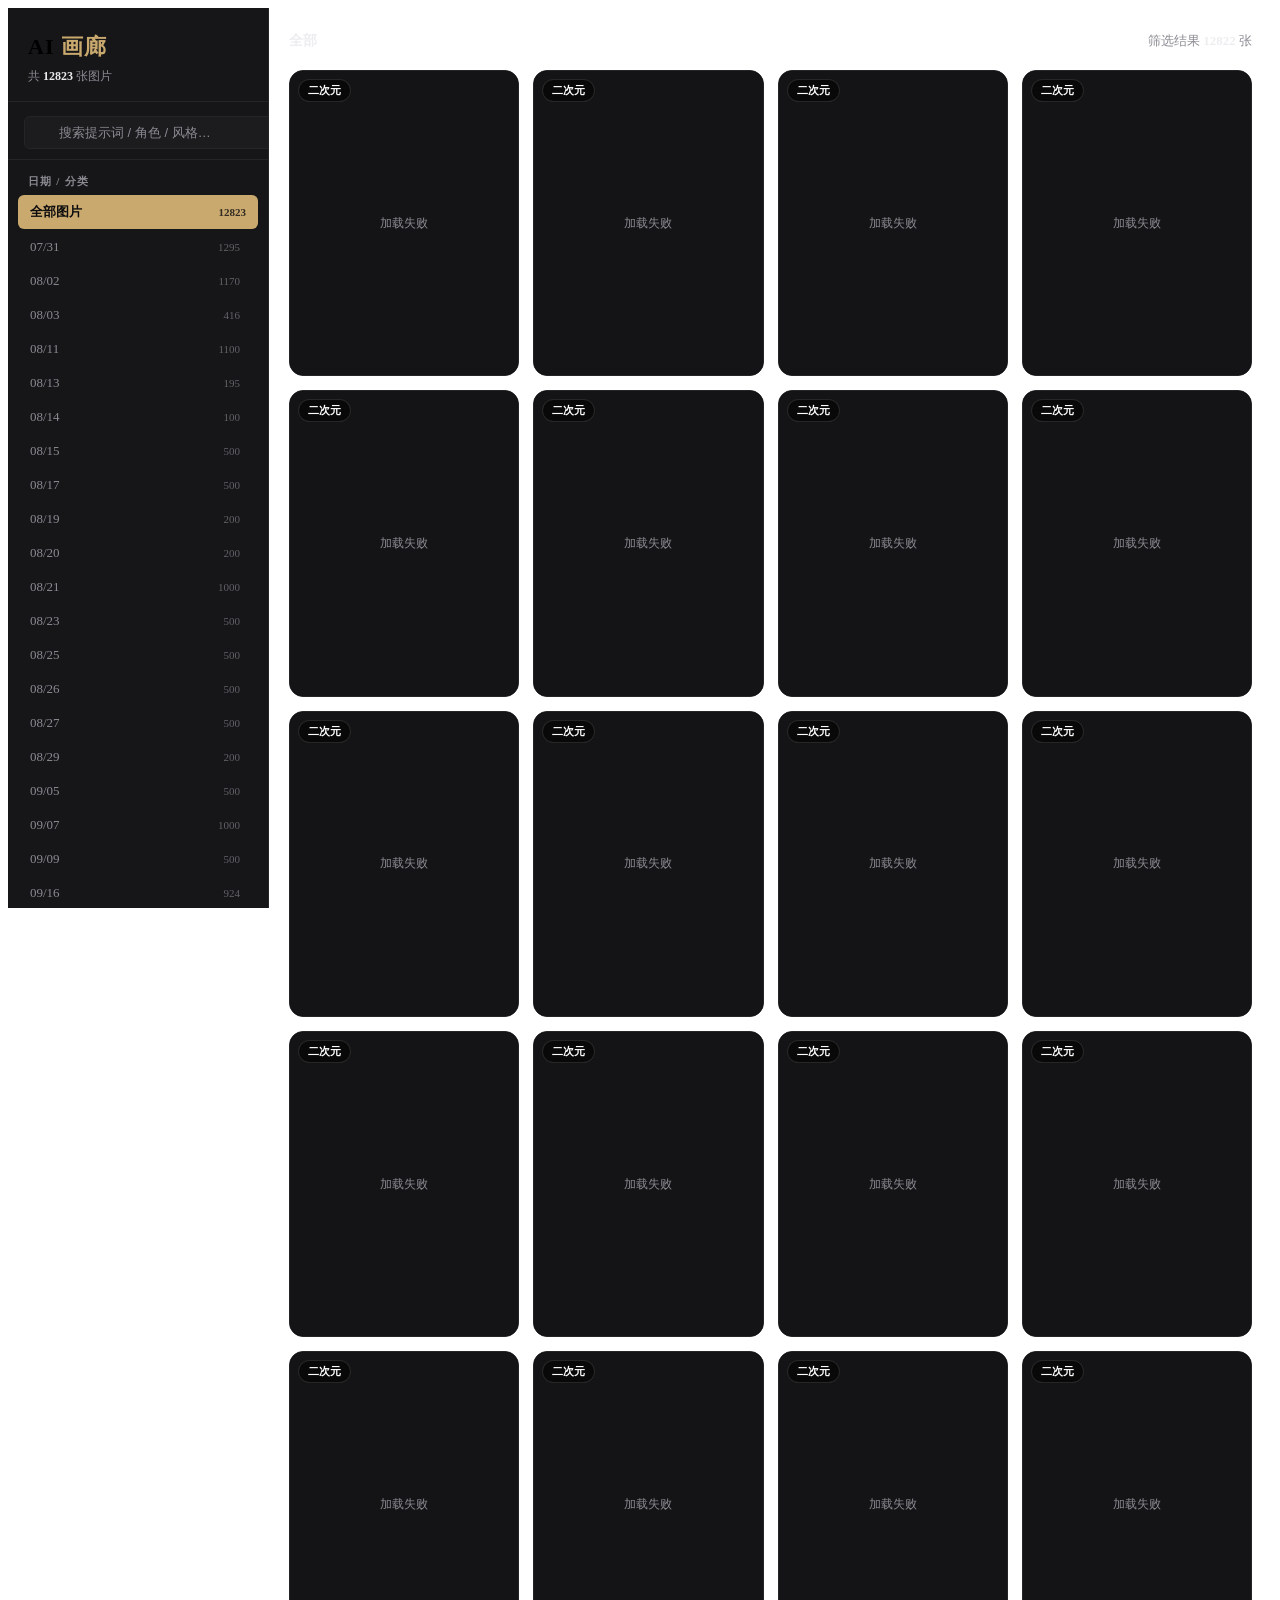
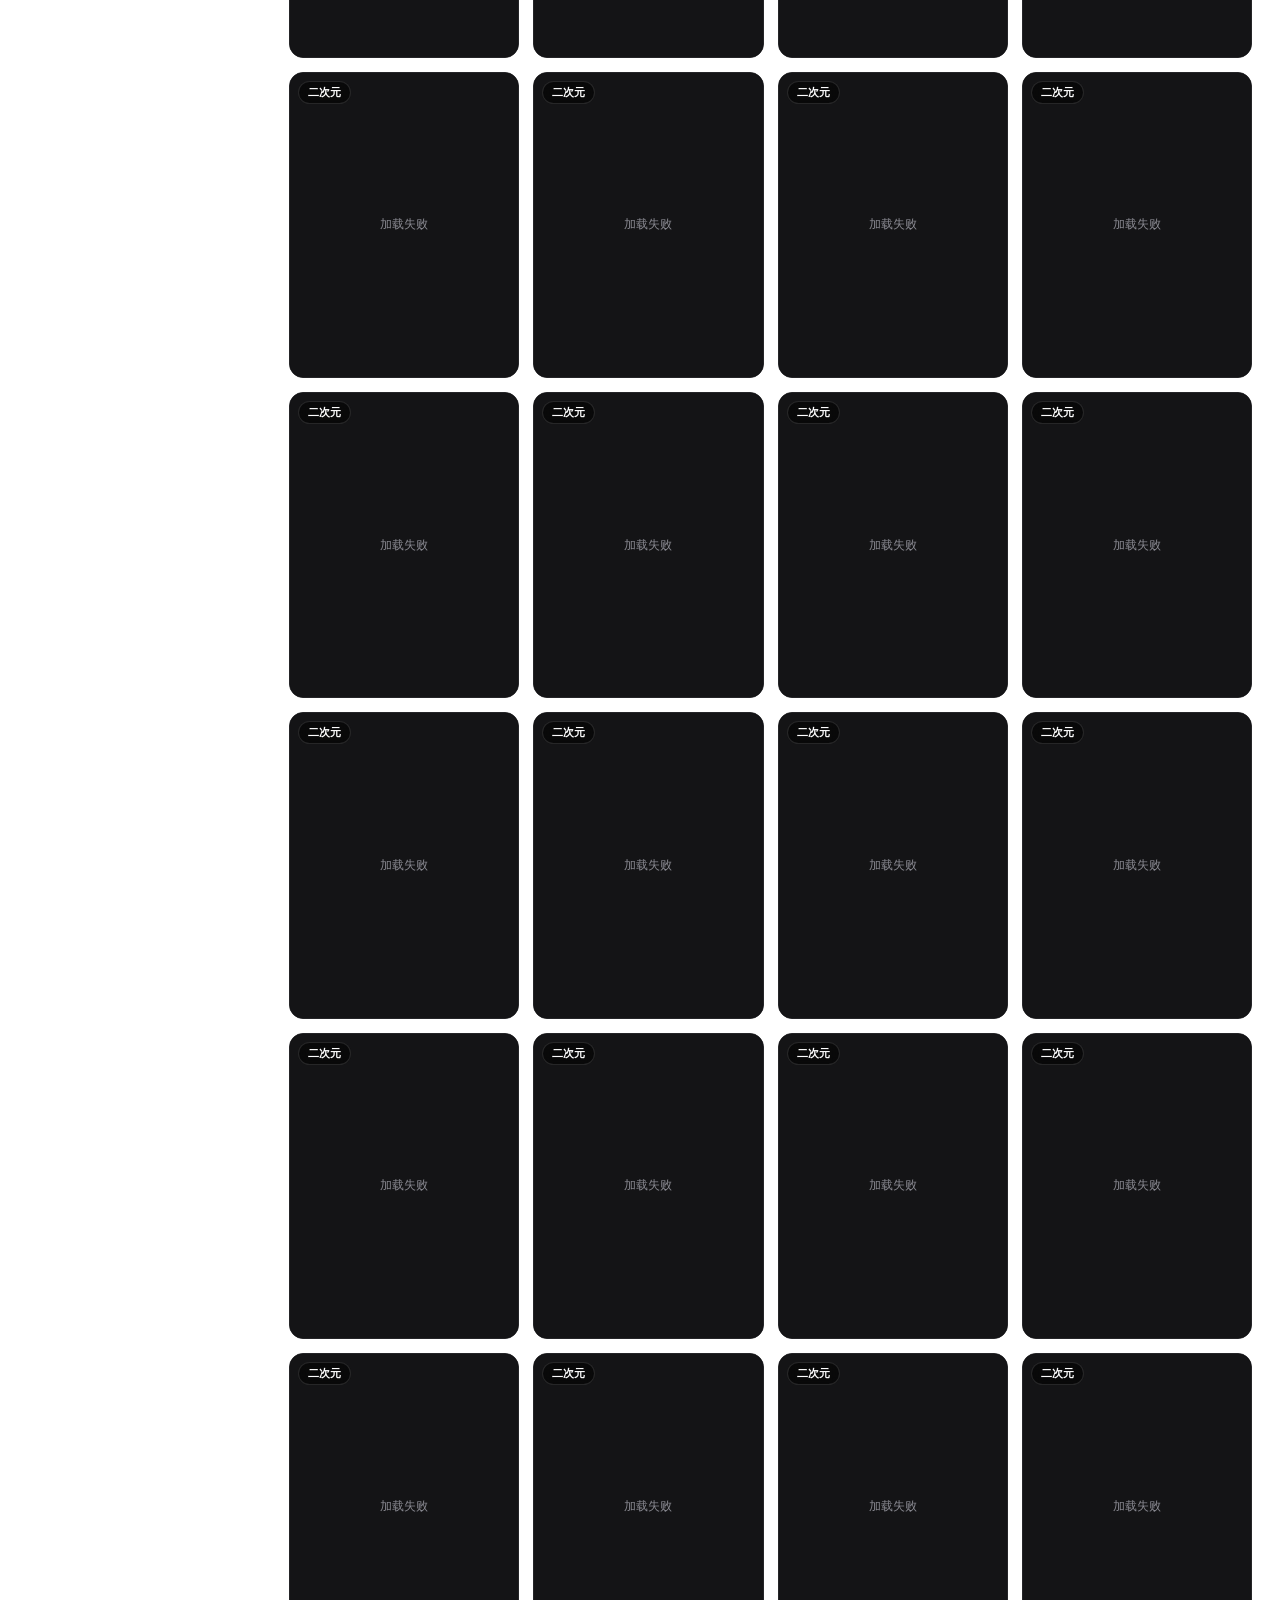
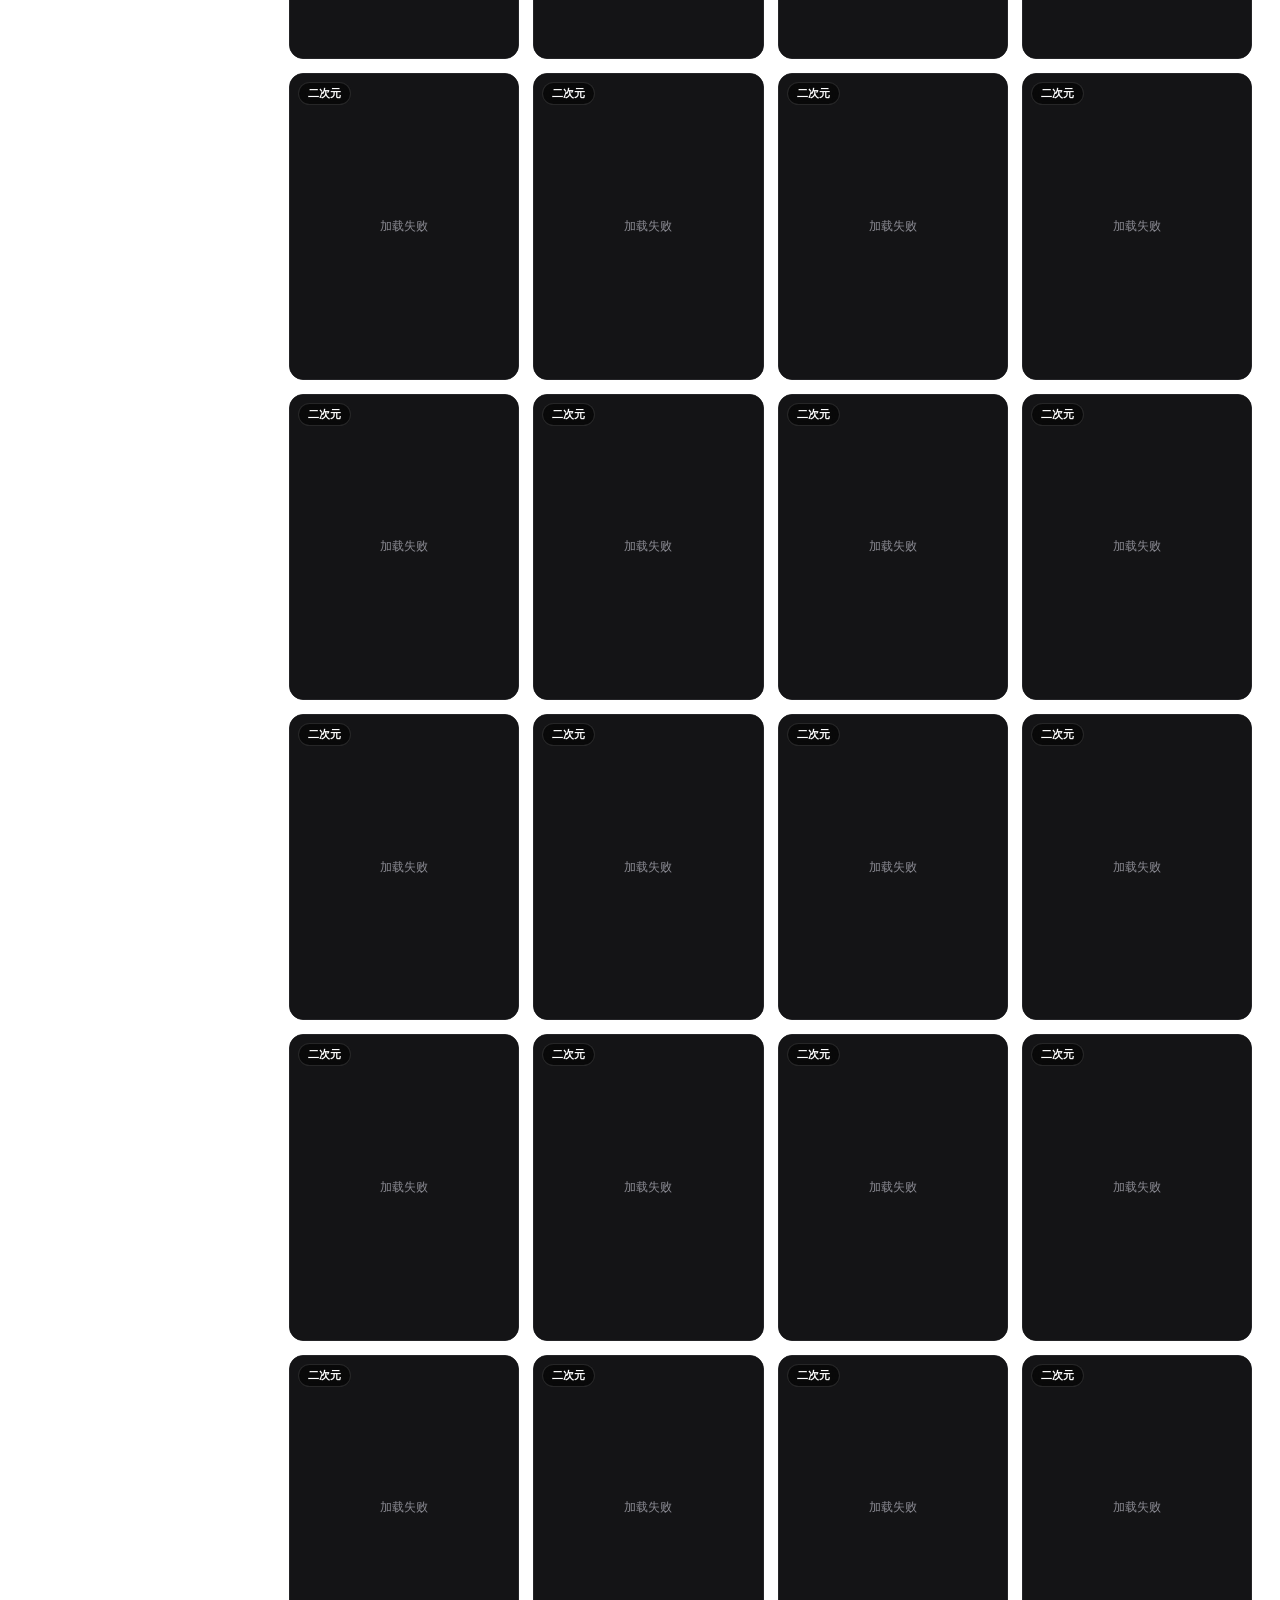
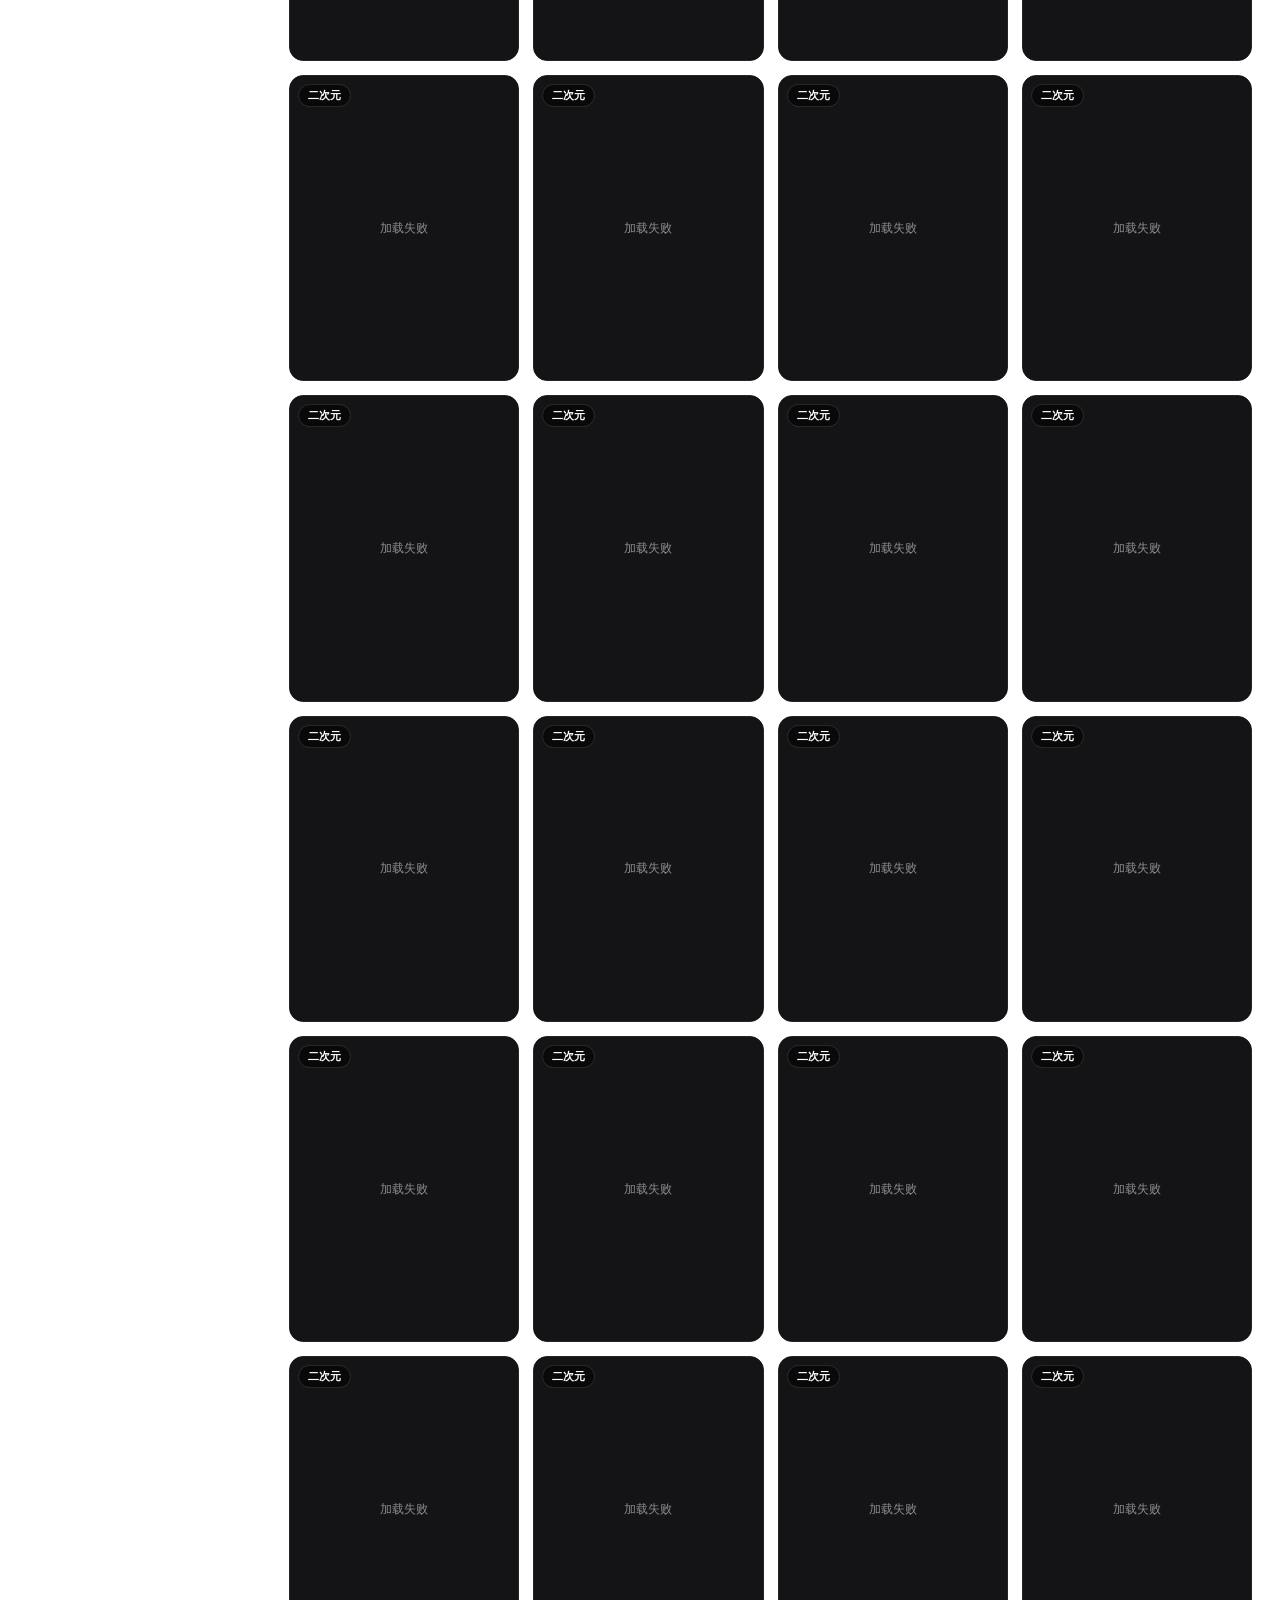
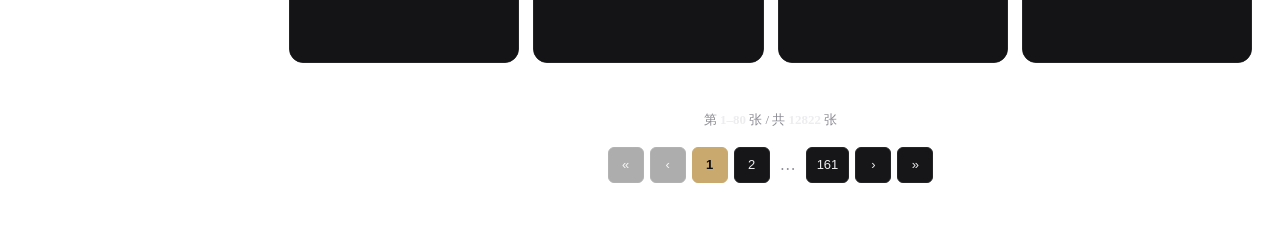
==== commit add6bdff: "Add 1022 new images from 20260926 (16 subfolders: 001, dancers, hanfu, xianxia, bodypaint, lily, etc" ====
--- a/pages/index.html
+++ b/pages/index.html
@@ -440,12 +440,16 @@
           '20260907': HF_BASE + '20260907/',
           '20260909': HF_BASE + '20260909/',
           '20260916_4view': HF_BASE + '20260916_4view/',
-          '20260916_real': HF_BASE + '20260916_real/'
+          '20260916_real': HF_BASE + '20260916_real/',
+          '20260926': HF_BASE + '20260926/'
         };
         function imgSrc(item) {
           if (item.d === '20260916') {
             if (item.c === 'real4view') return IMAGE_BASES['20260916_real'] + item.f;
             return IMAGE_BASES['20260916_4view'] + item.f;
+          }
+          if (item.d === '20260926') {
+            return IMAGE_BASES['20260926'] + item.f;
           }
           return (IMAGE_BASES[item.d] || IMAGE_BASES['20260731']) + item.f;
         }
@@ -458,7 +462,10 @@
           'diff': '仙侠', 'qn': '千禧怀旧', 'ty': '青春日记',
           'tyy': '青春记忆', 'stu': '学生旧照', 'tea': '教师旧照',
           'armor': '铠甲骑士', 'erciyuan2': '二次元新',
-          'xiuxian2': '仙侠新', '4view': '4视图', 'real4view': '真人4视图'
+          'xiuxian2': '仙侠新', '4view': '4视图', 'real4view': '真人4视图',
+          'misc02': '杂图02', 'ai_dance': 'AI舞蹈', 'hanfu_dance': '汉服舞蹈',
+          'ai_gen02': 'AI生图02', 'xiuxian3': '仙侠风2', 'xiuxian_sex': '仙侠性感',
+          'mature2': '成熟女性2', 'bodypaint': '人体彩绘', 'lily': '百合'
         };
 
         var PER_PAGE = 80;
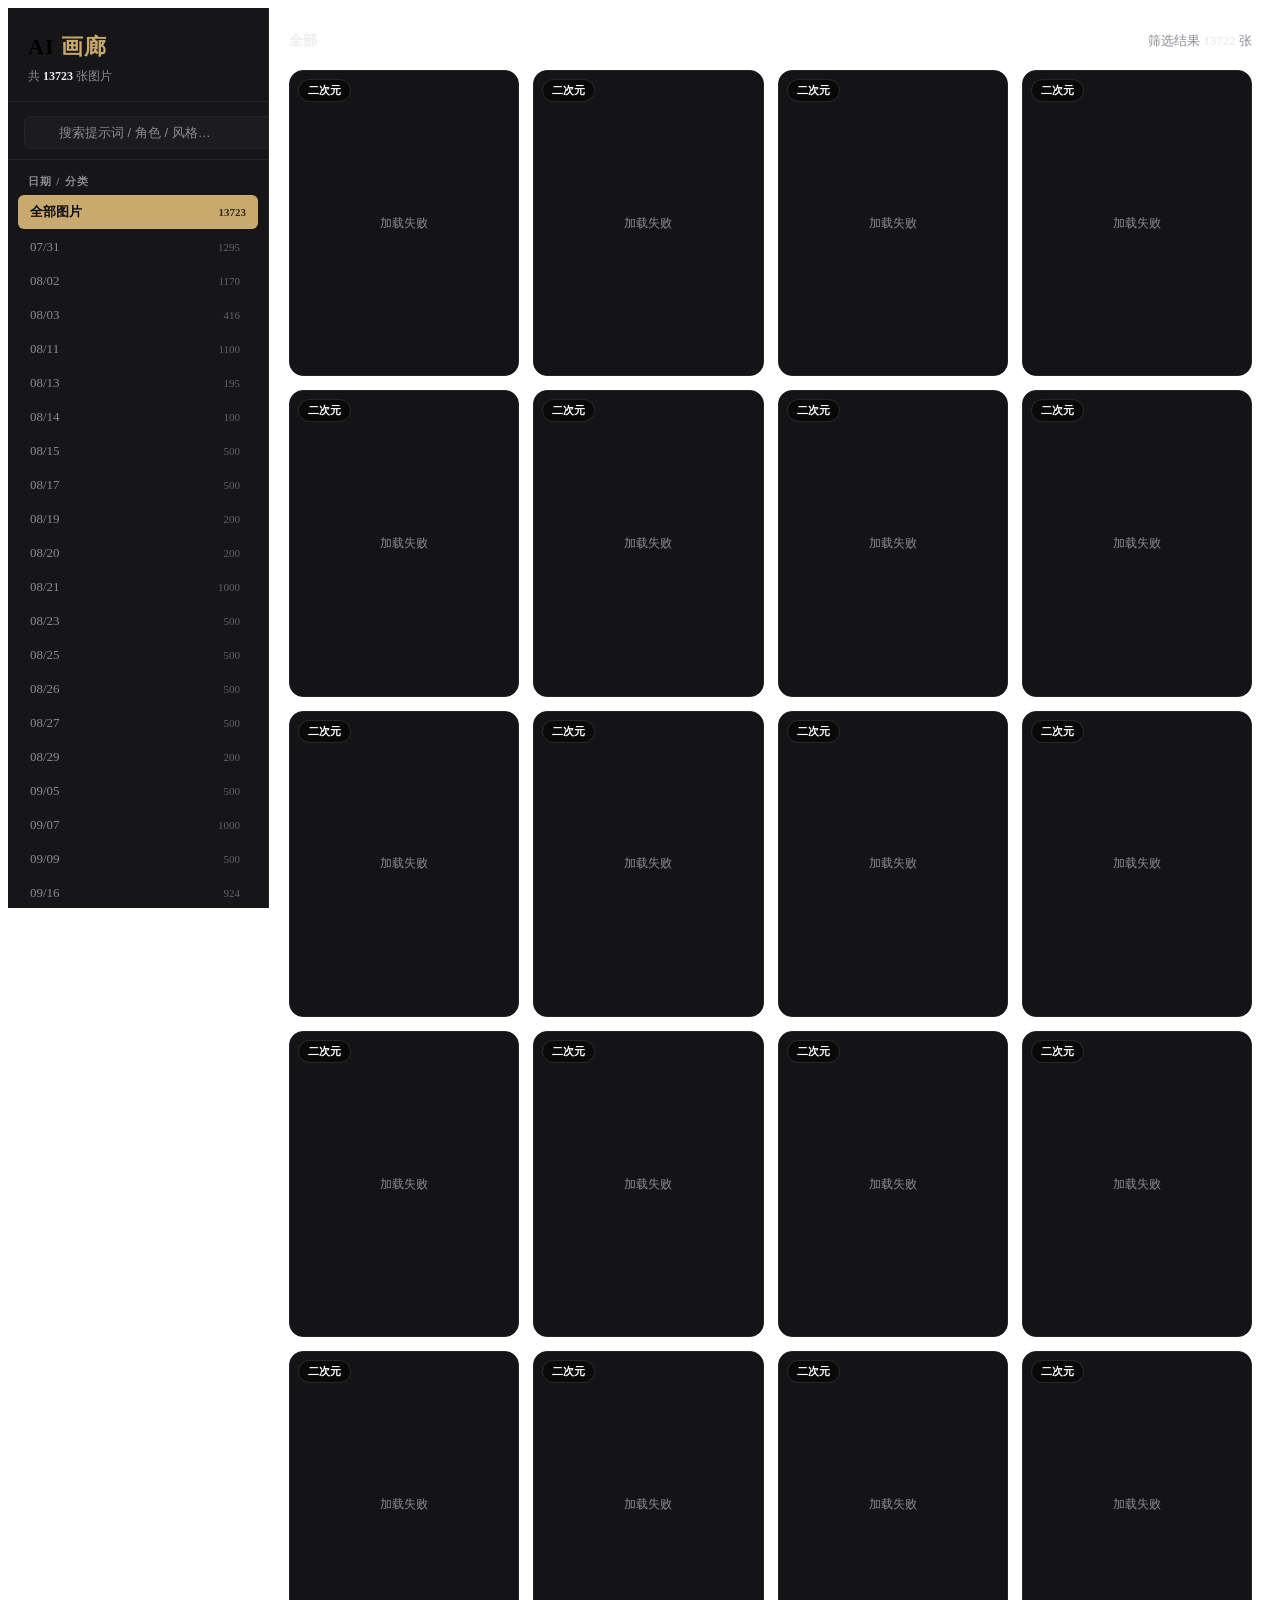
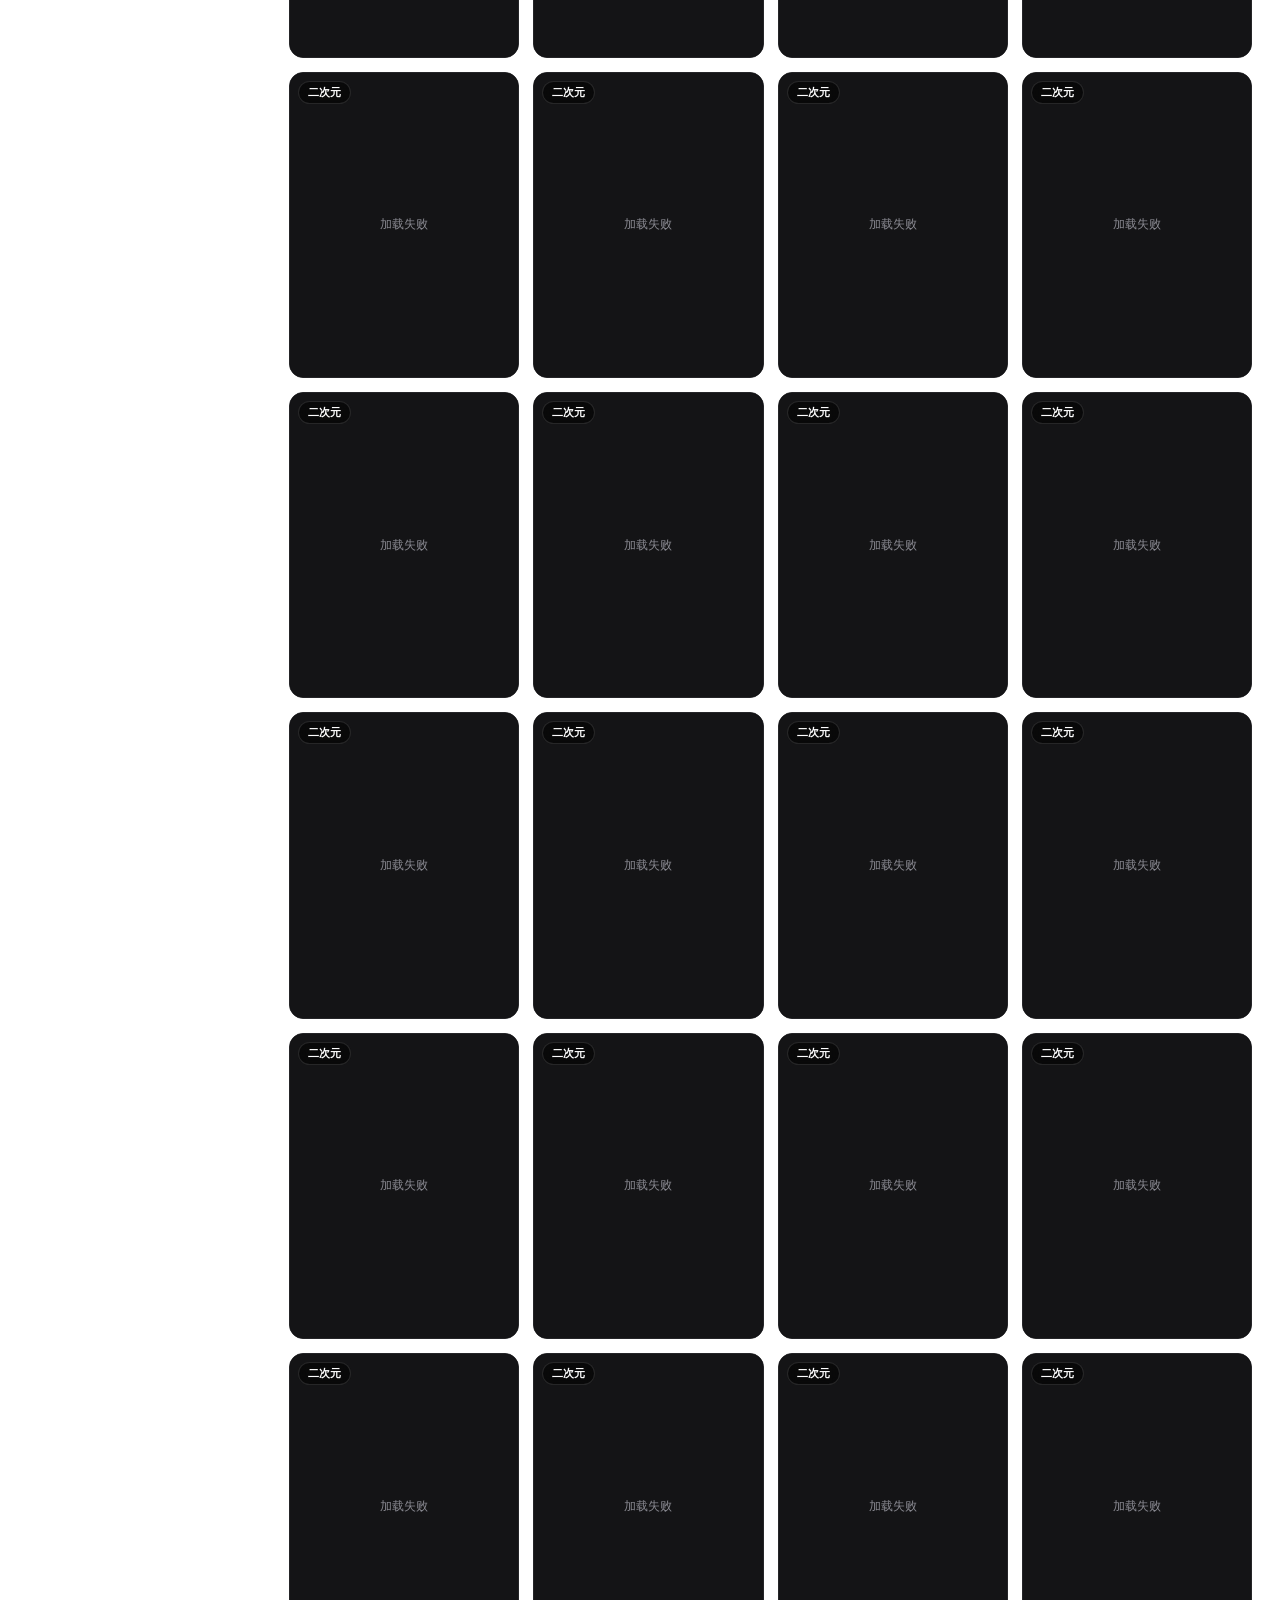
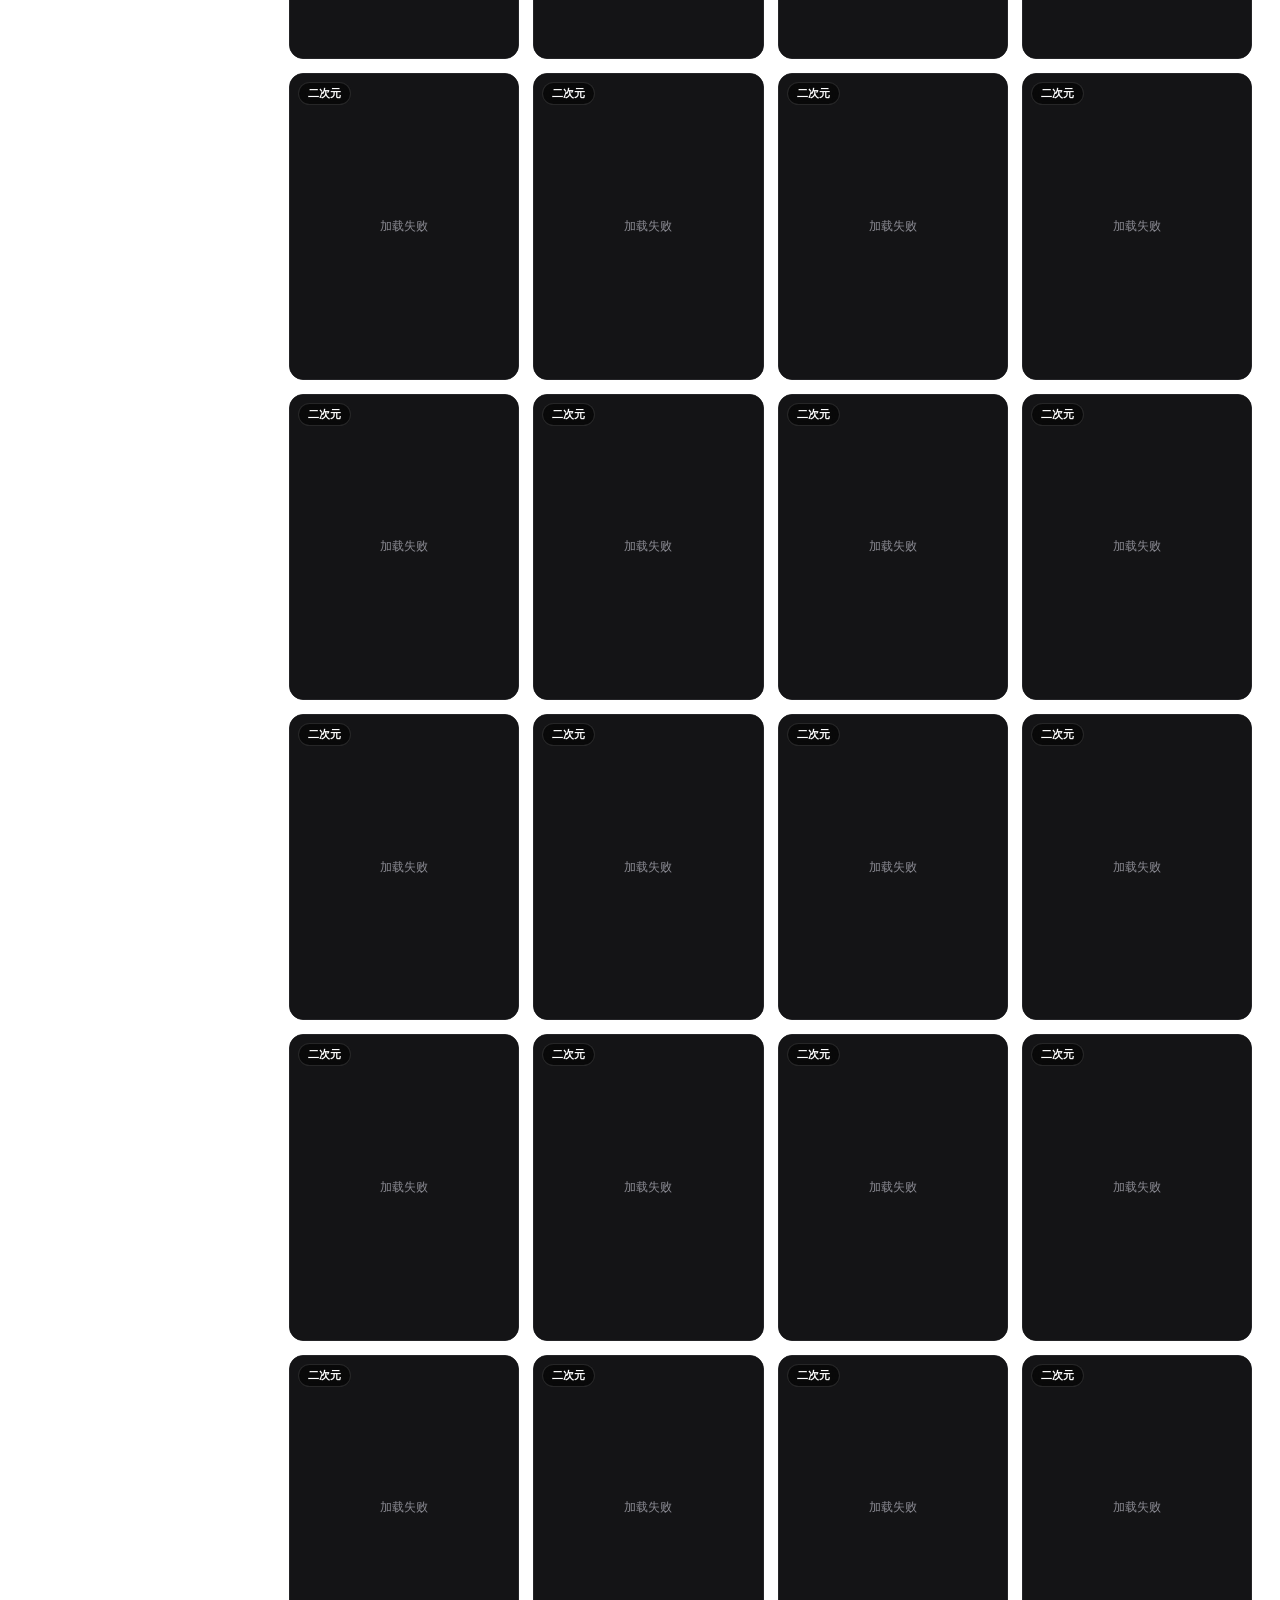
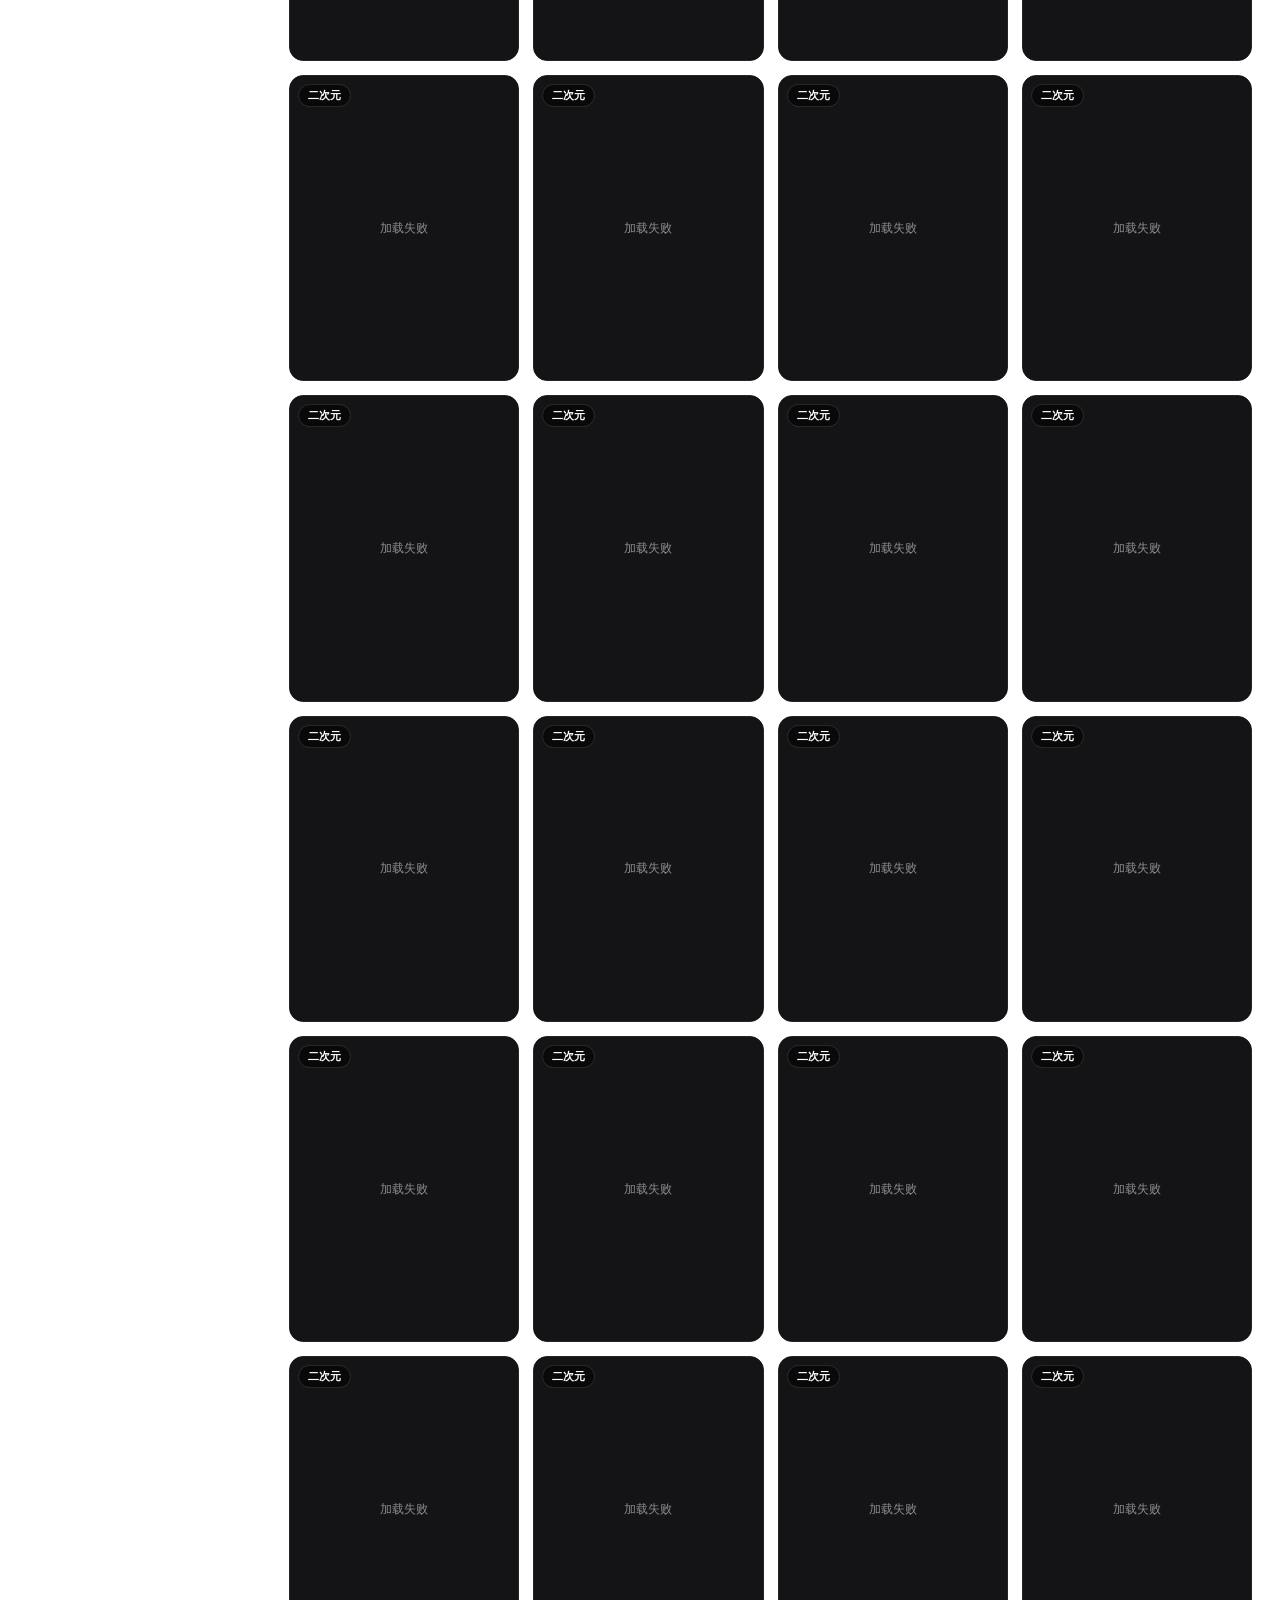
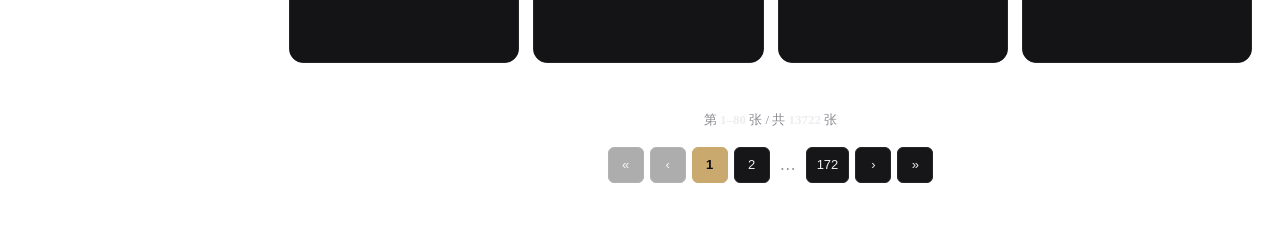
==== commit 9cef7d6a: "Add 20260927/28 images (900 files, 3 folders: adult_editorial, hanfu_editorial, low_angle_ol)" ====
--- a/pages/index.html
+++ b/pages/index.html
@@ -441,7 +441,9 @@
           '20260909': HF_BASE + '20260909/',
           '20260916_4view': HF_BASE + '20260916_4view/',
           '20260916_real': HF_BASE + '20260916_real/',
-          '20260926': HF_BASE + '20260926/'
+          '20260926': HF_BASE + '20260926/',
+          '20260927': HF_BASE + '20260927/',
+          '20260928': HF_BASE + '20260928/'
         };
         function imgSrc(item) {
           if (item.d === '20260916') {
@@ -450,6 +452,12 @@
           }
           if (item.d === '20260926') {
             return IMAGE_BASES['20260926'] + item.f;
+          }
+          if (item.d === '20260927') {
+            return IMAGE_BASES['20260927'] + item.f;
+          }
+          if (item.d === '20260928') {
+            return IMAGE_BASES['20260928'] + item.f;
           }
           return (IMAGE_BASES[item.d] || IMAGE_BASES['20260731']) + item.f;
         }
@@ -465,7 +473,8 @@
           'xiuxian2': '仙侠新', '4view': '4视图', 'real4view': '真人4视图',
           'misc02': '杂图02', 'ai_dance': 'AI舞蹈', 'hanfu_dance': '汉服舞蹈',
           'ai_gen02': 'AI生图02', 'xiuxian3': '仙侠风2', 'xiuxian_sex': '仙侠性感',
-          'mature2': '成熟女性2', 'bodypaint': '人体彩绘', 'lily': '百合'
+          'mature2': '成熟女性2', 'bodypaint': '人体彩绘', 'lily': '百合',
+          'adult_editorial': '成人写真', 'hanfu_editorial': '汉服写真', 'low_angle_ol': '低角度OL'
         };
 
         var PER_PAGE = 80;
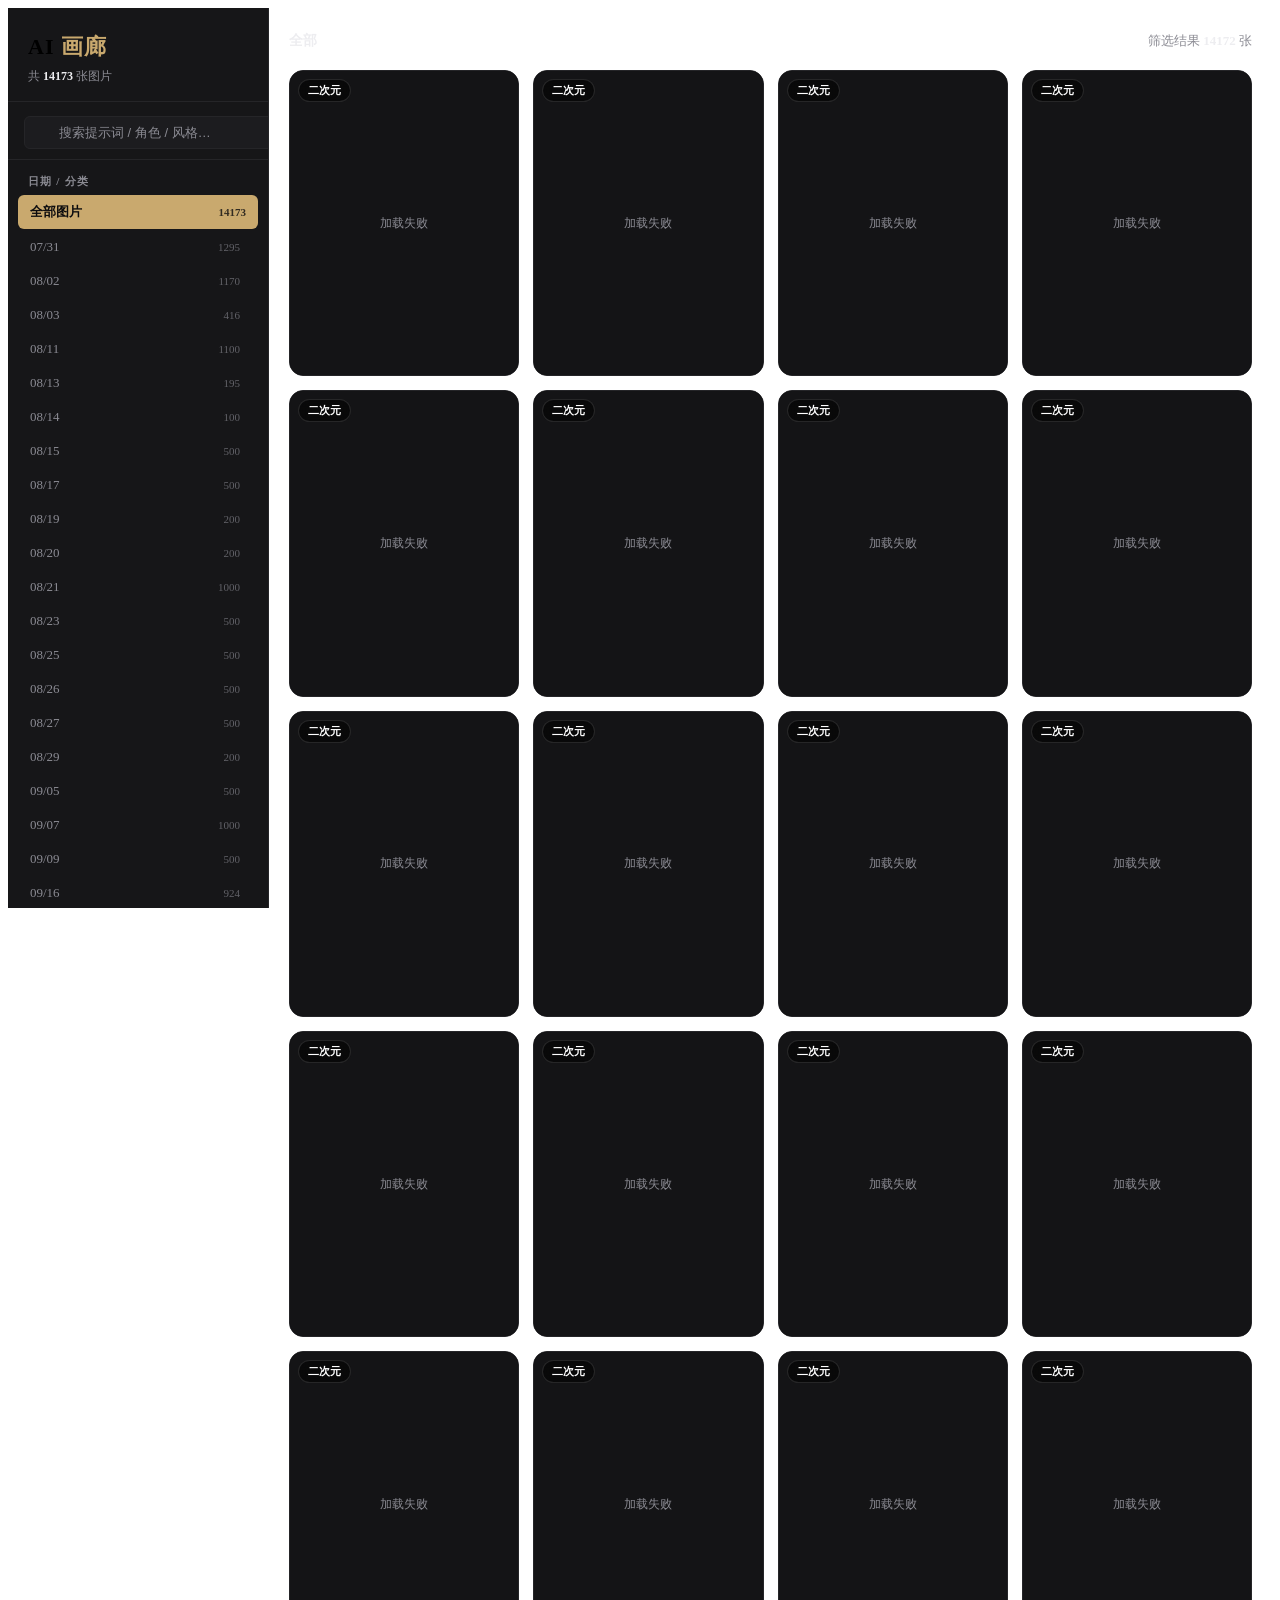
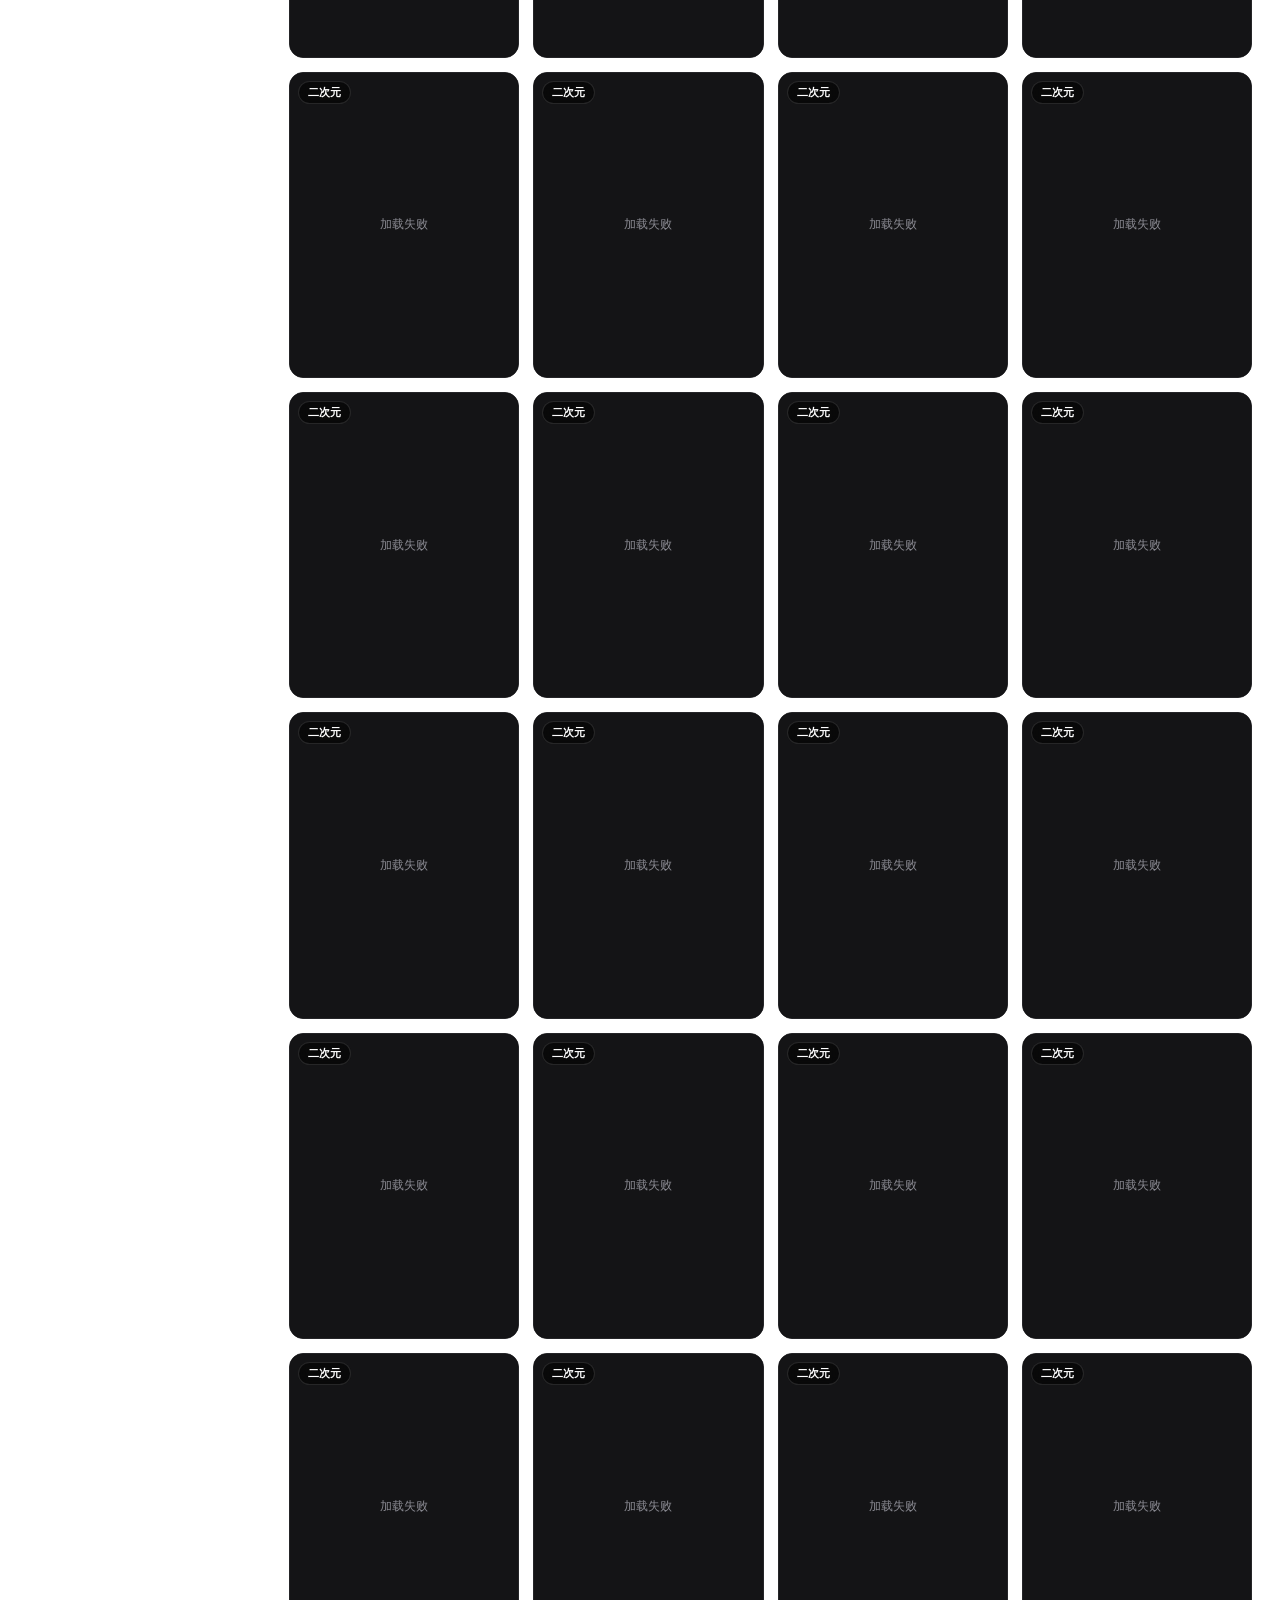
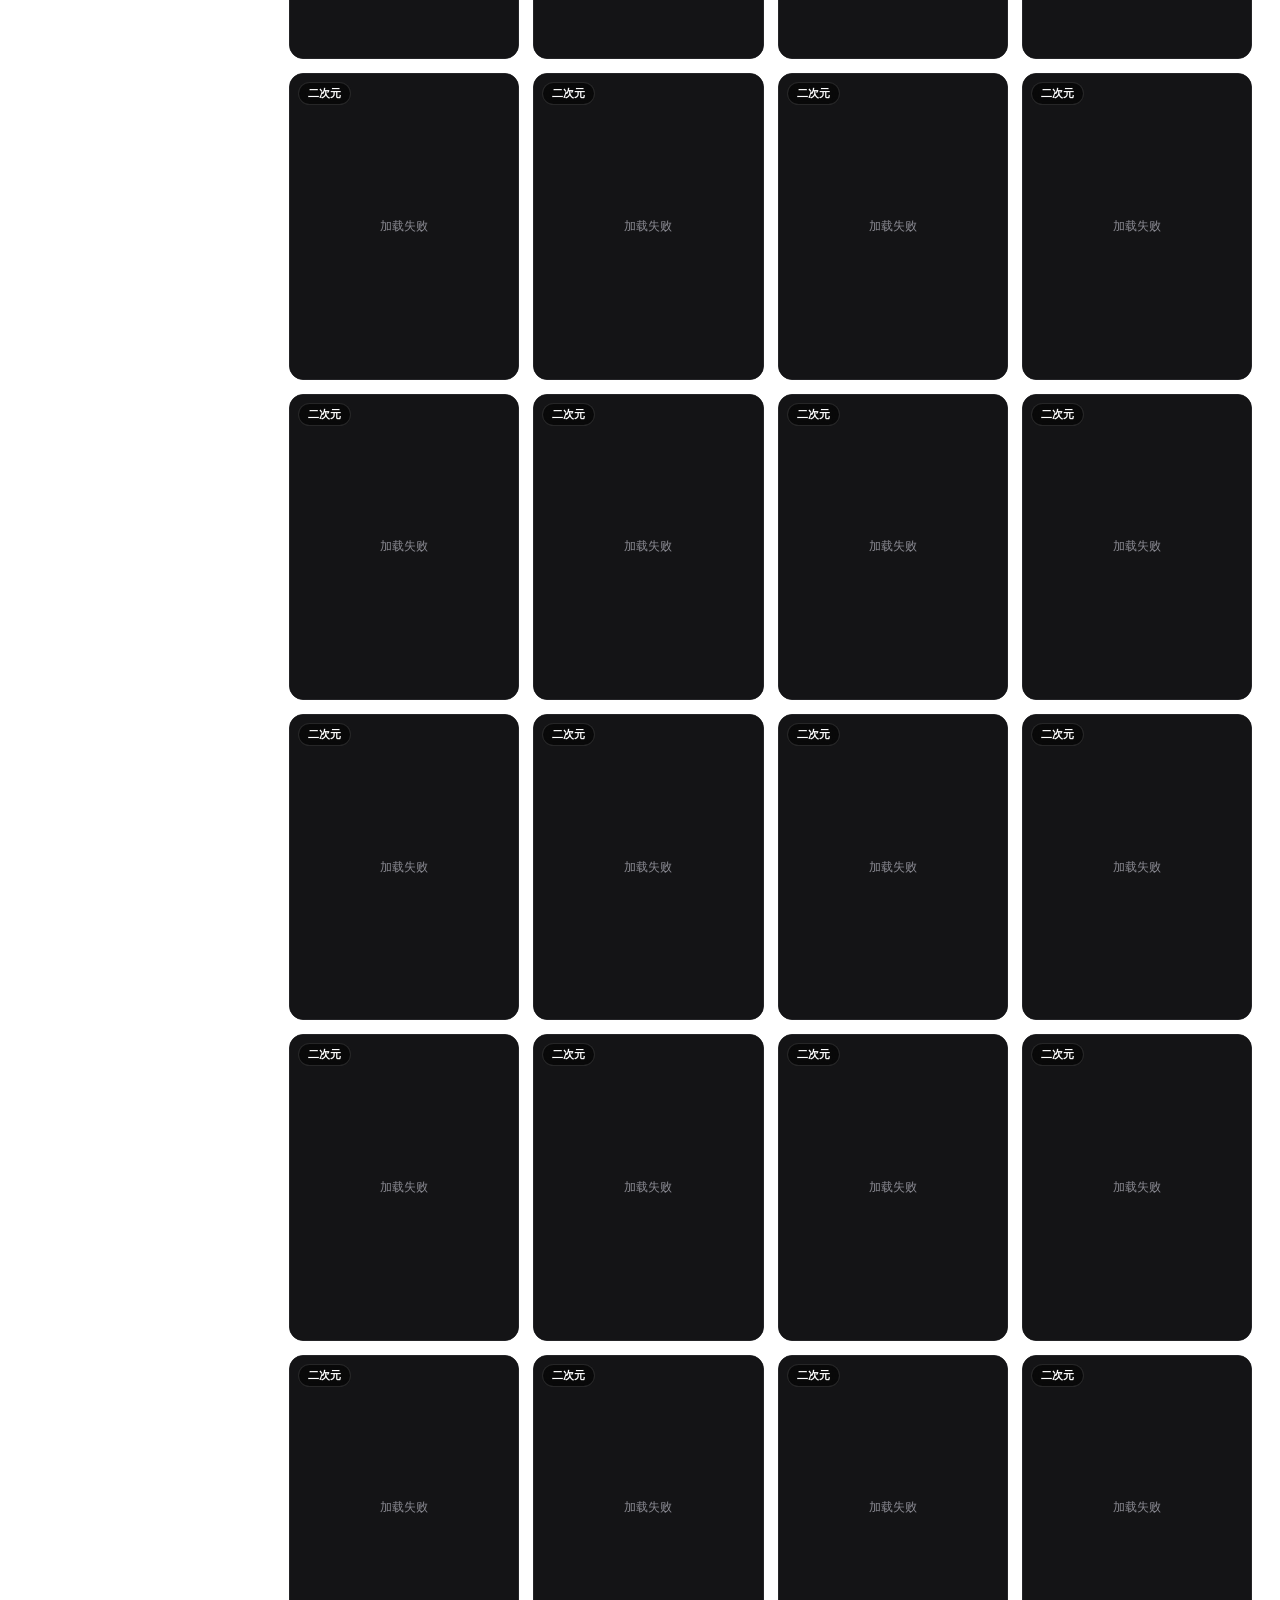
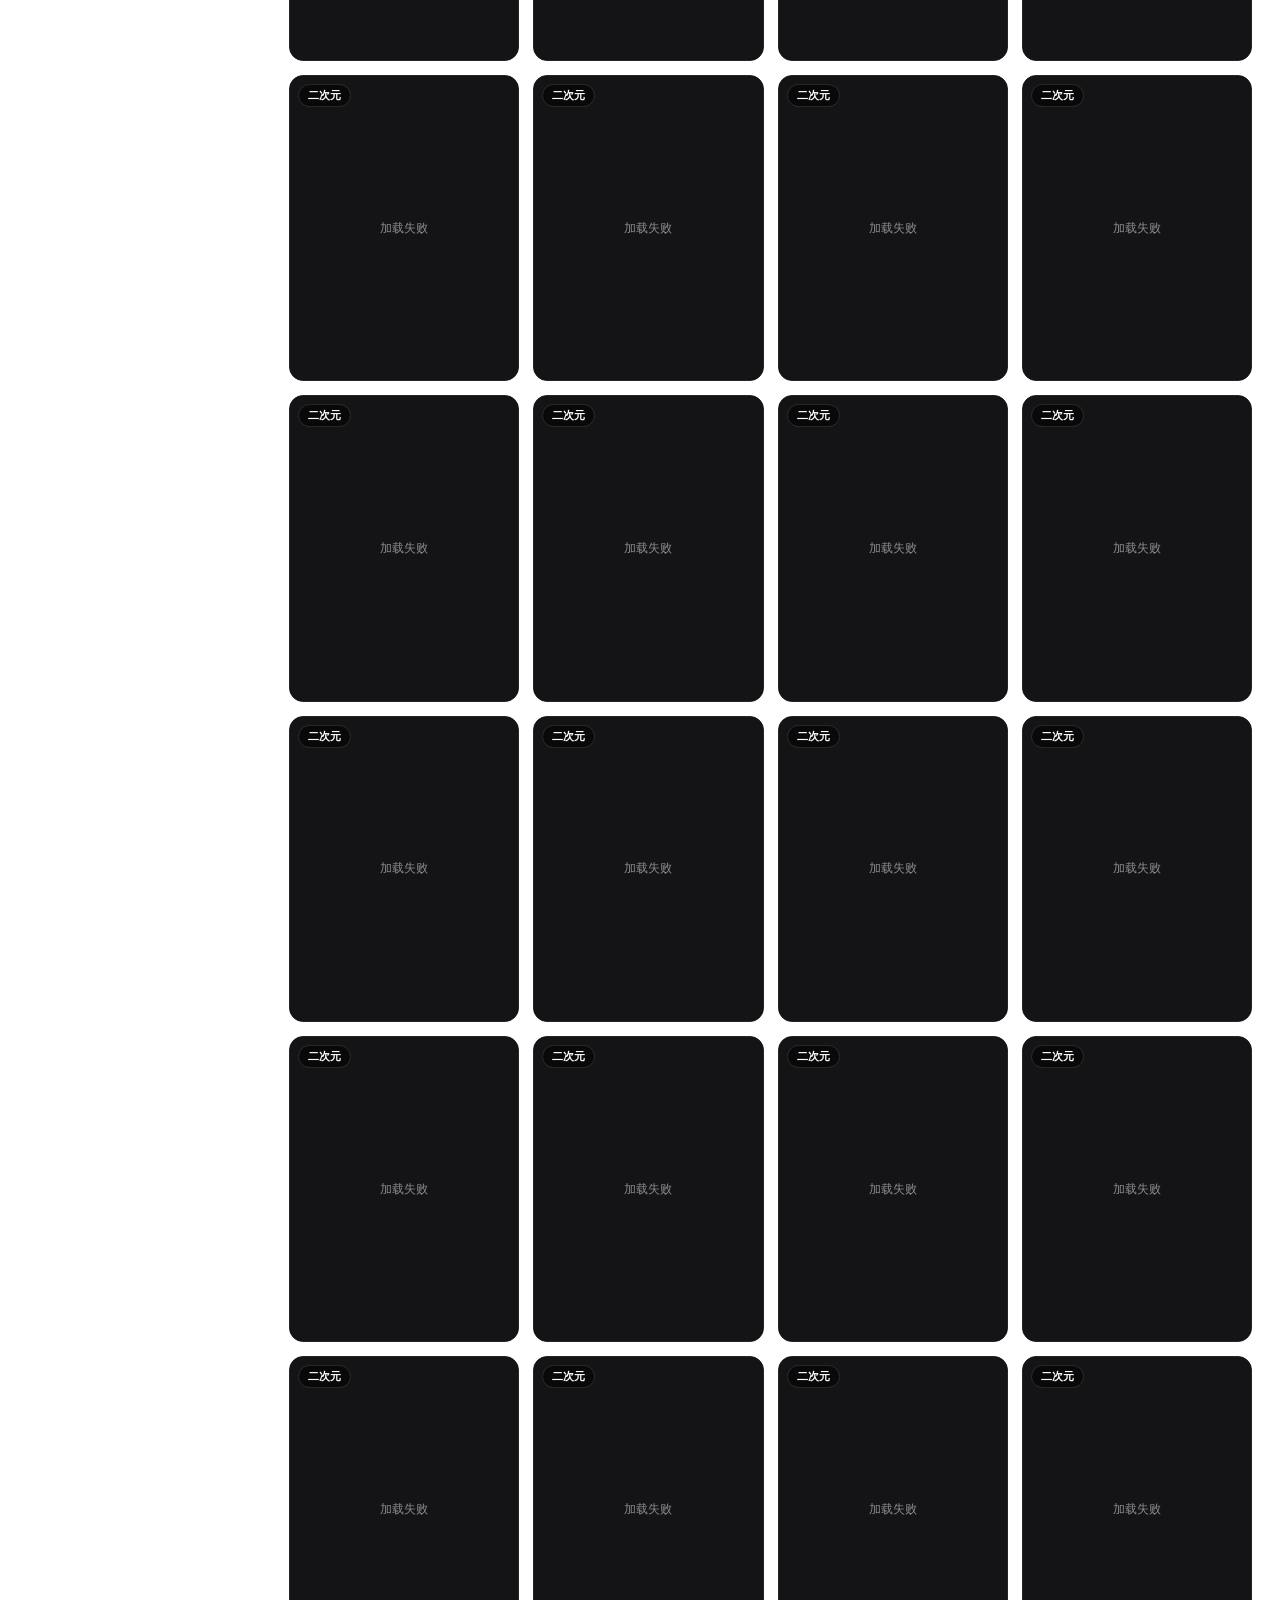
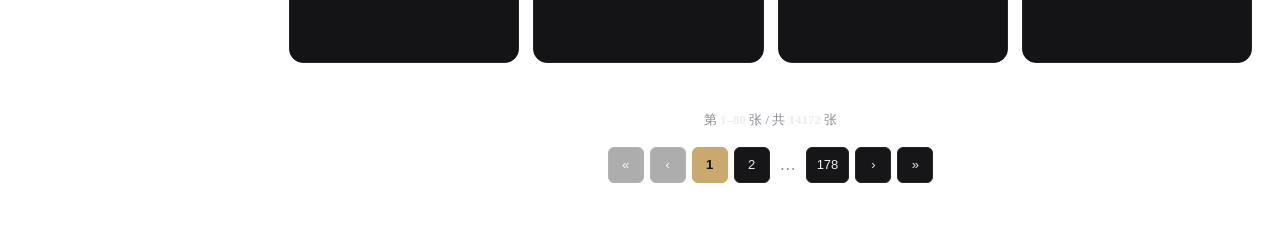
==== commit 27017822: "Add 20260928 new images (450 files, 2 folders: white_pink_150, xianxia_300)" ====
--- a/pages/index.html
+++ b/pages/index.html
@@ -474,7 +474,8 @@
           'misc02': '杂图02', 'ai_dance': 'AI舞蹈', 'hanfu_dance': '汉服舞蹈',
           'ai_gen02': 'AI生图02', 'xiuxian3': '仙侠风2', 'xiuxian_sex': '仙侠性感',
           'mature2': '成熟女性2', 'bodypaint': '人体彩绘', 'lily': '百合',
-          'adult_editorial': '成人写真', 'hanfu_editorial': '汉服写真', 'low_angle_ol': '低角度OL'
+          'adult_editorial': '成人写真', 'hanfu_editorial': '汉服写真', 'low_angle_ol': '低角度OL',
+          'white_pink': '白粉仙侠', 'xianxia': '仙侠'
         };
 
         var PER_PAGE = 80;
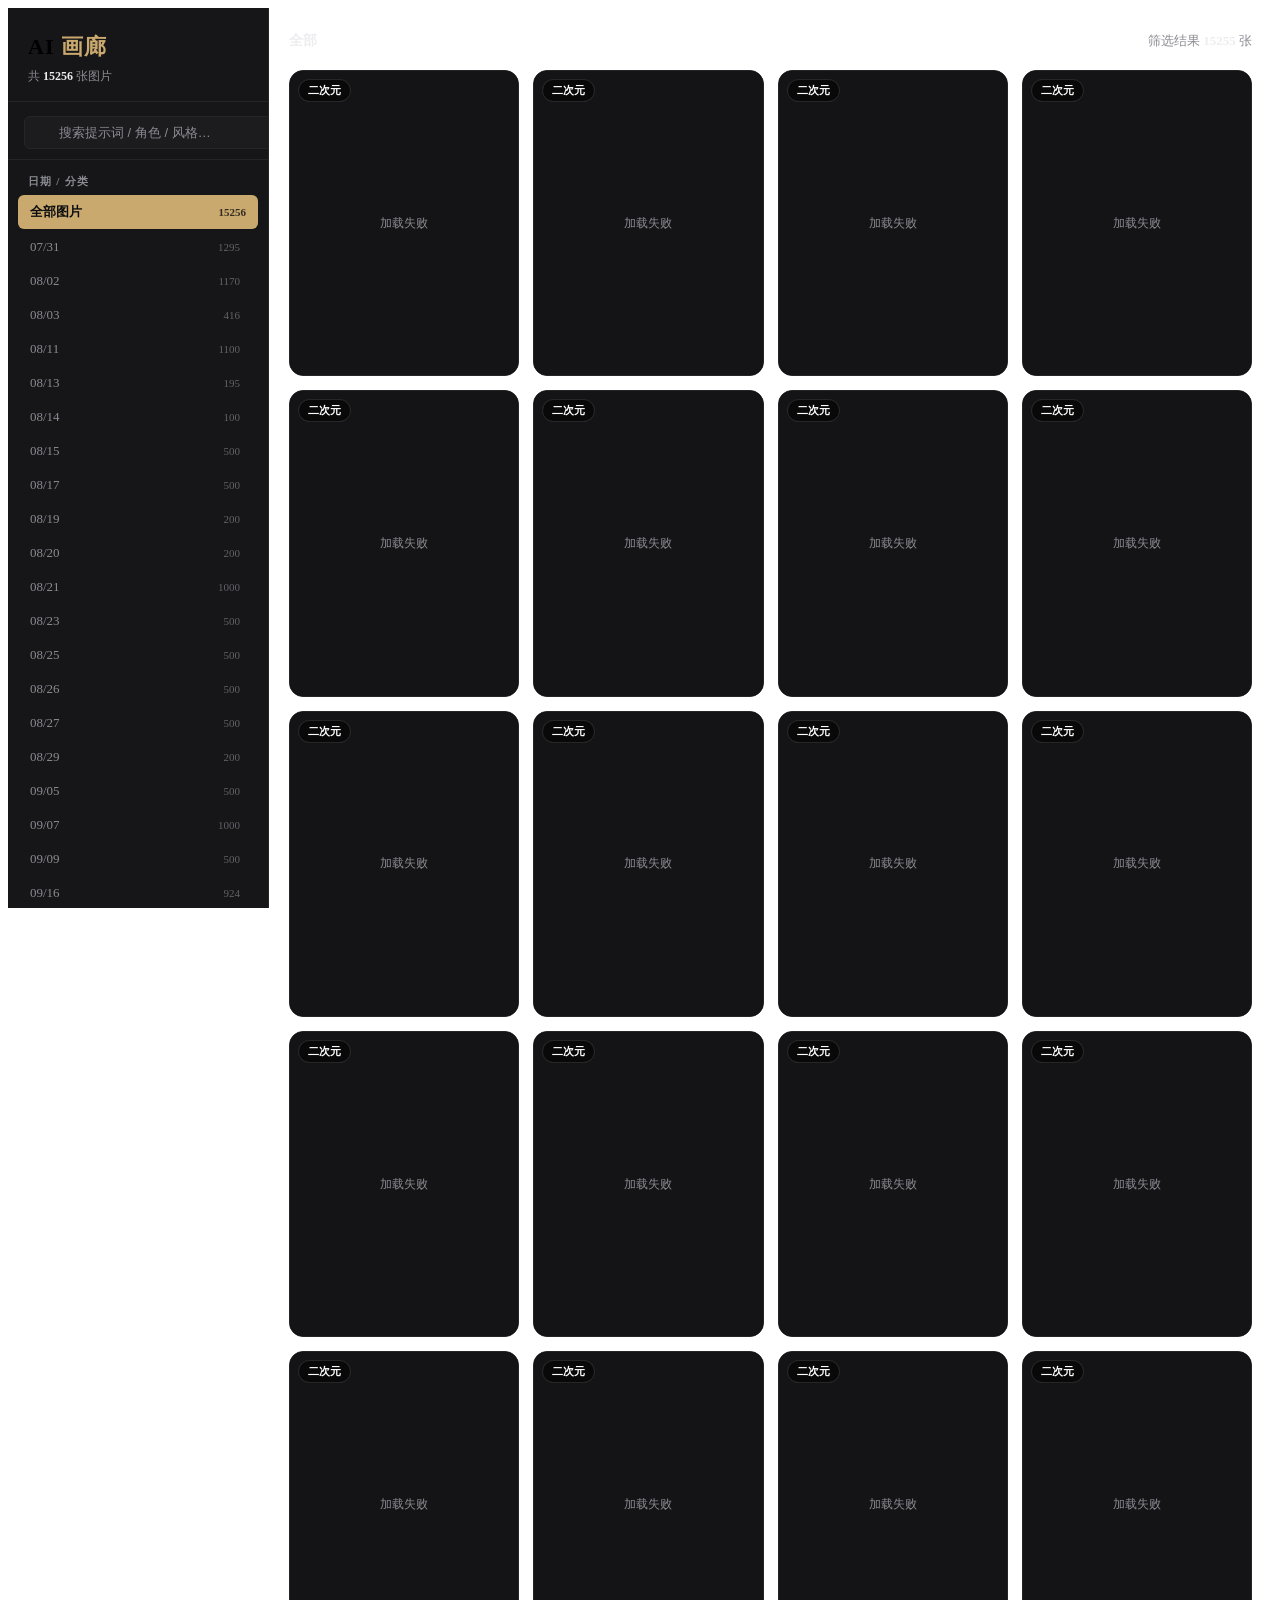
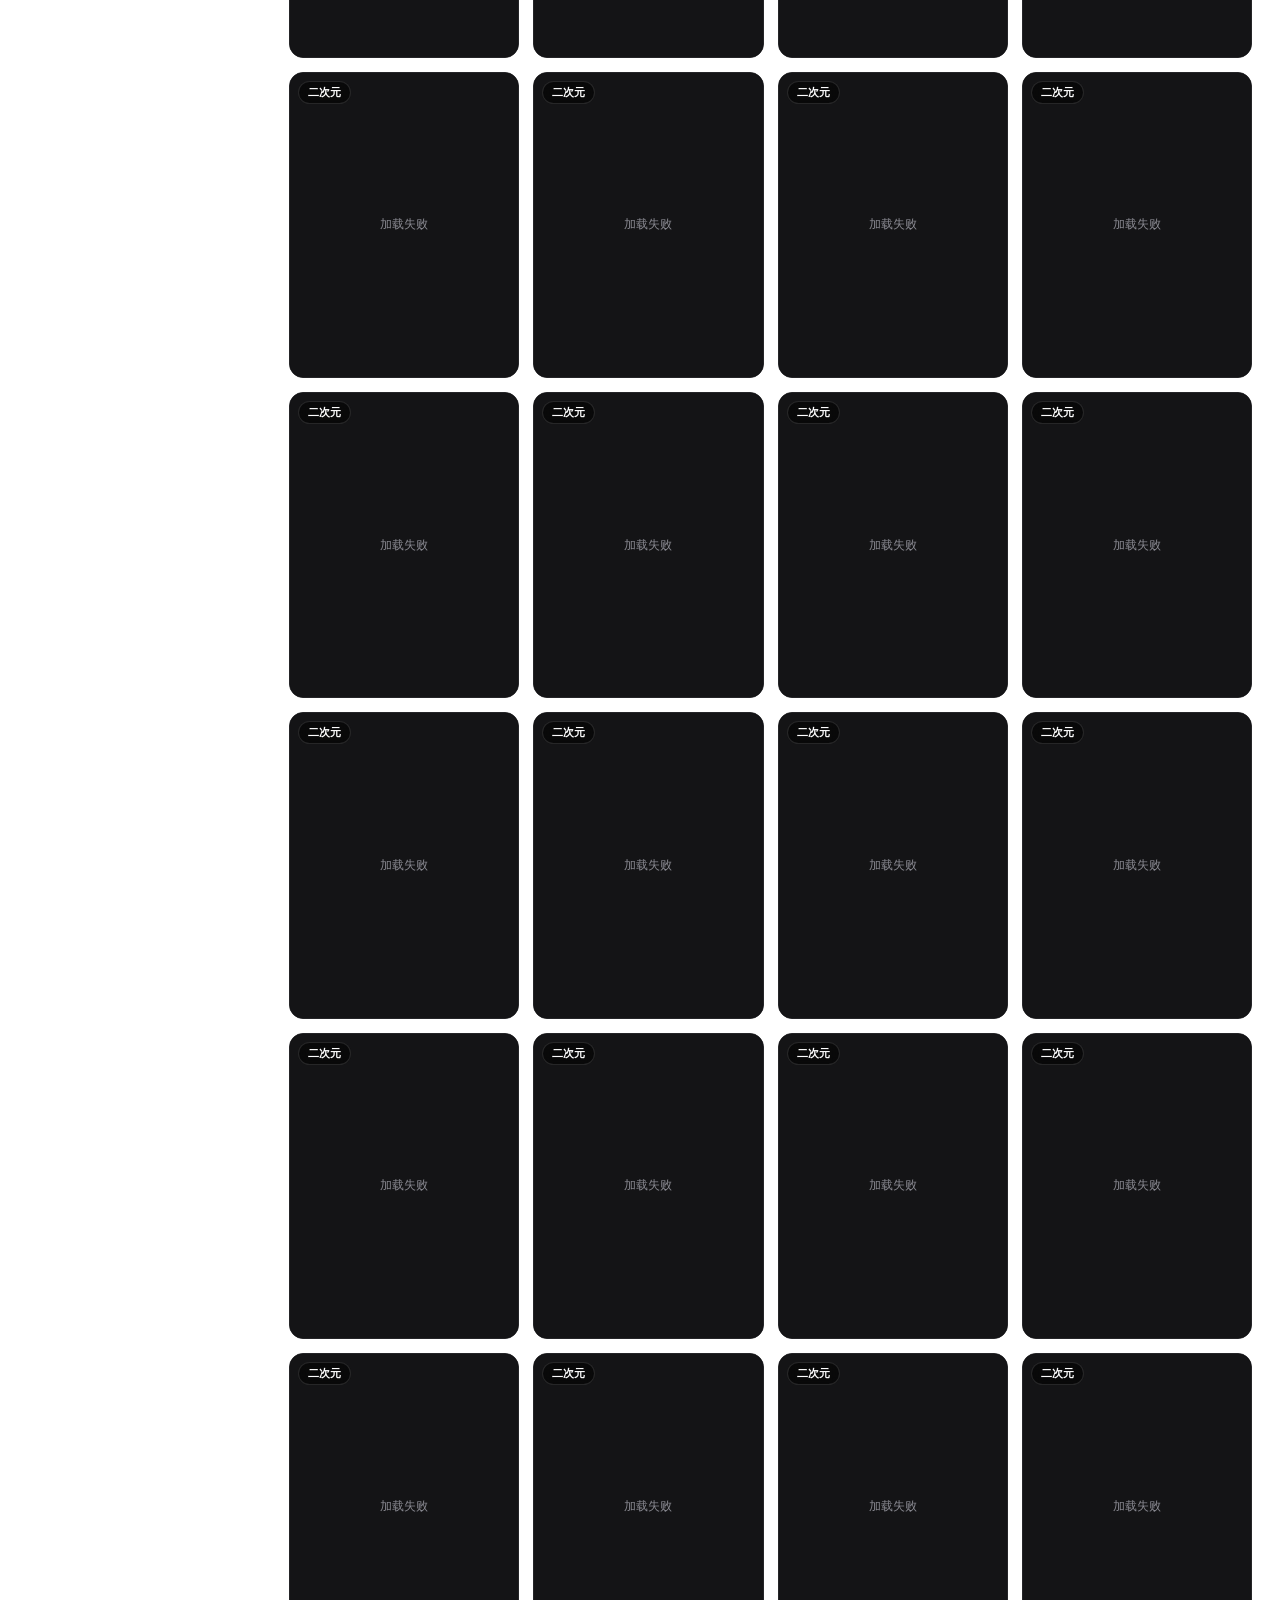
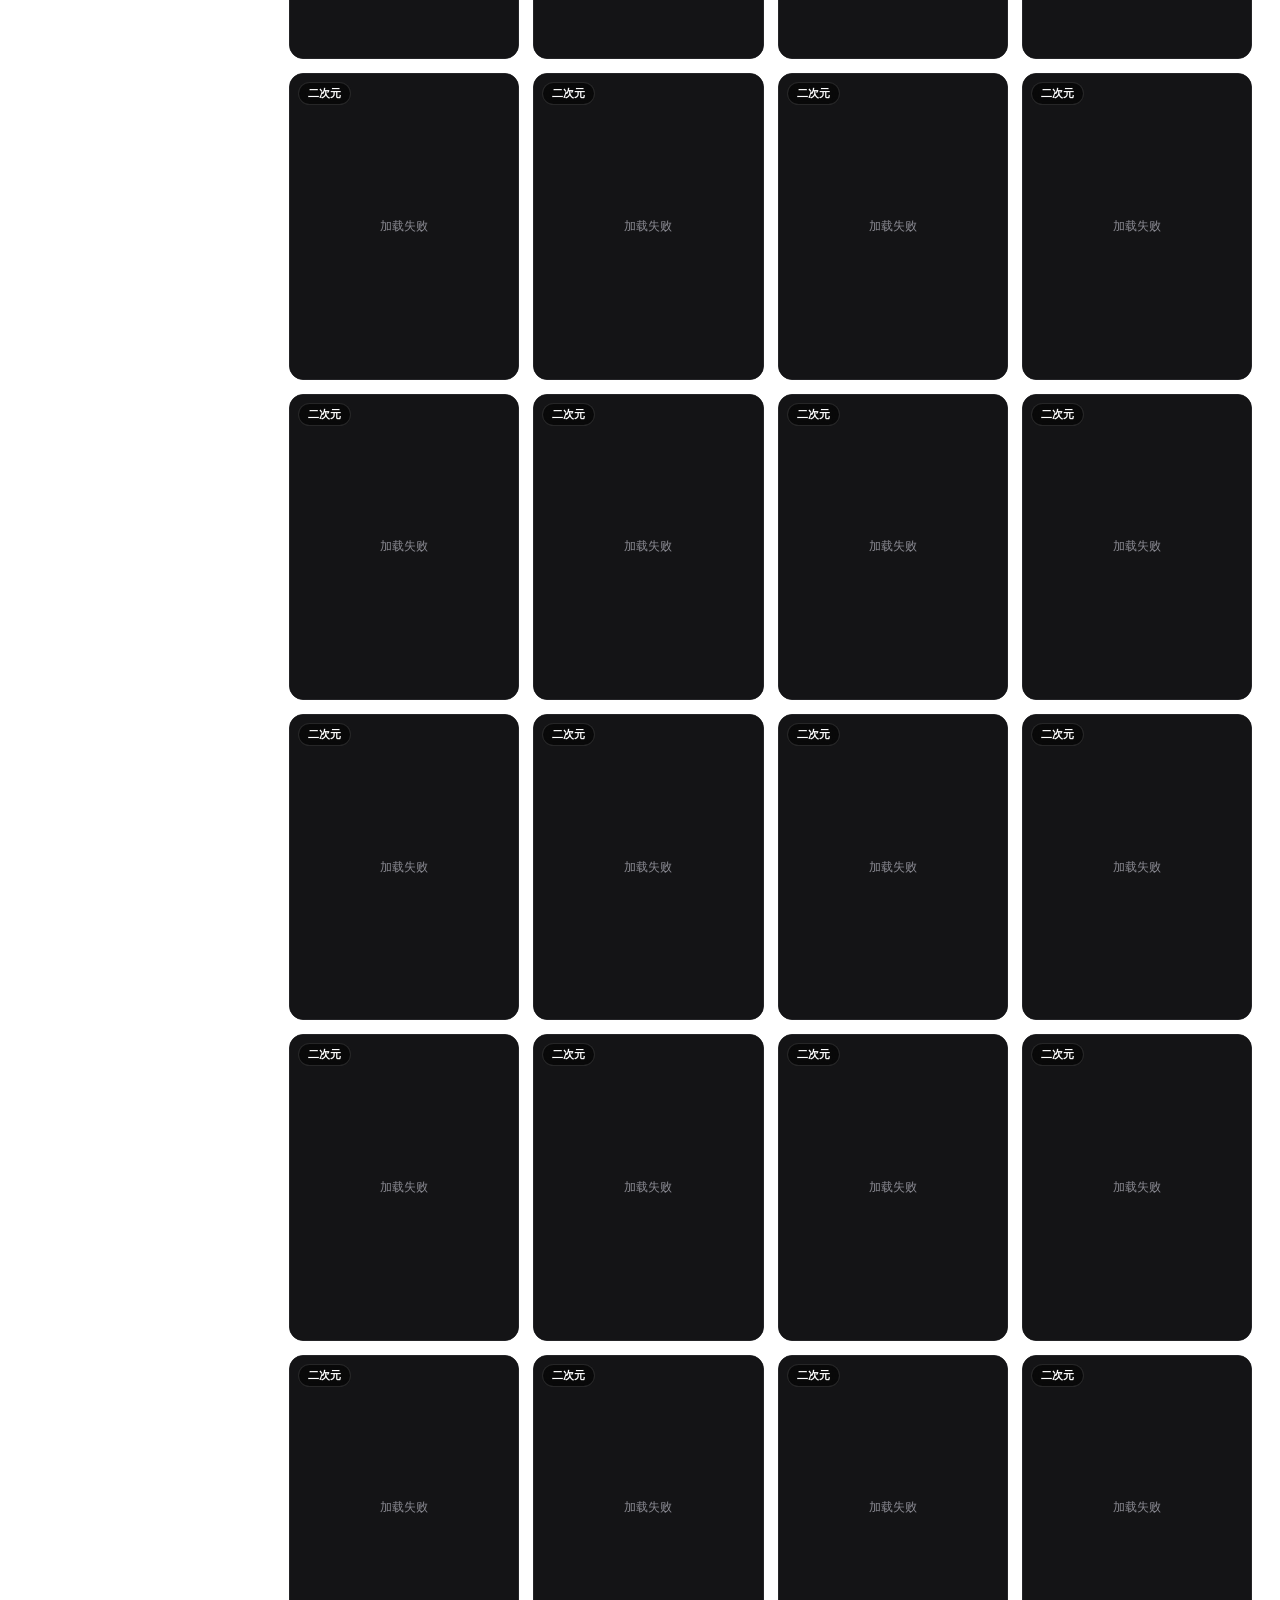
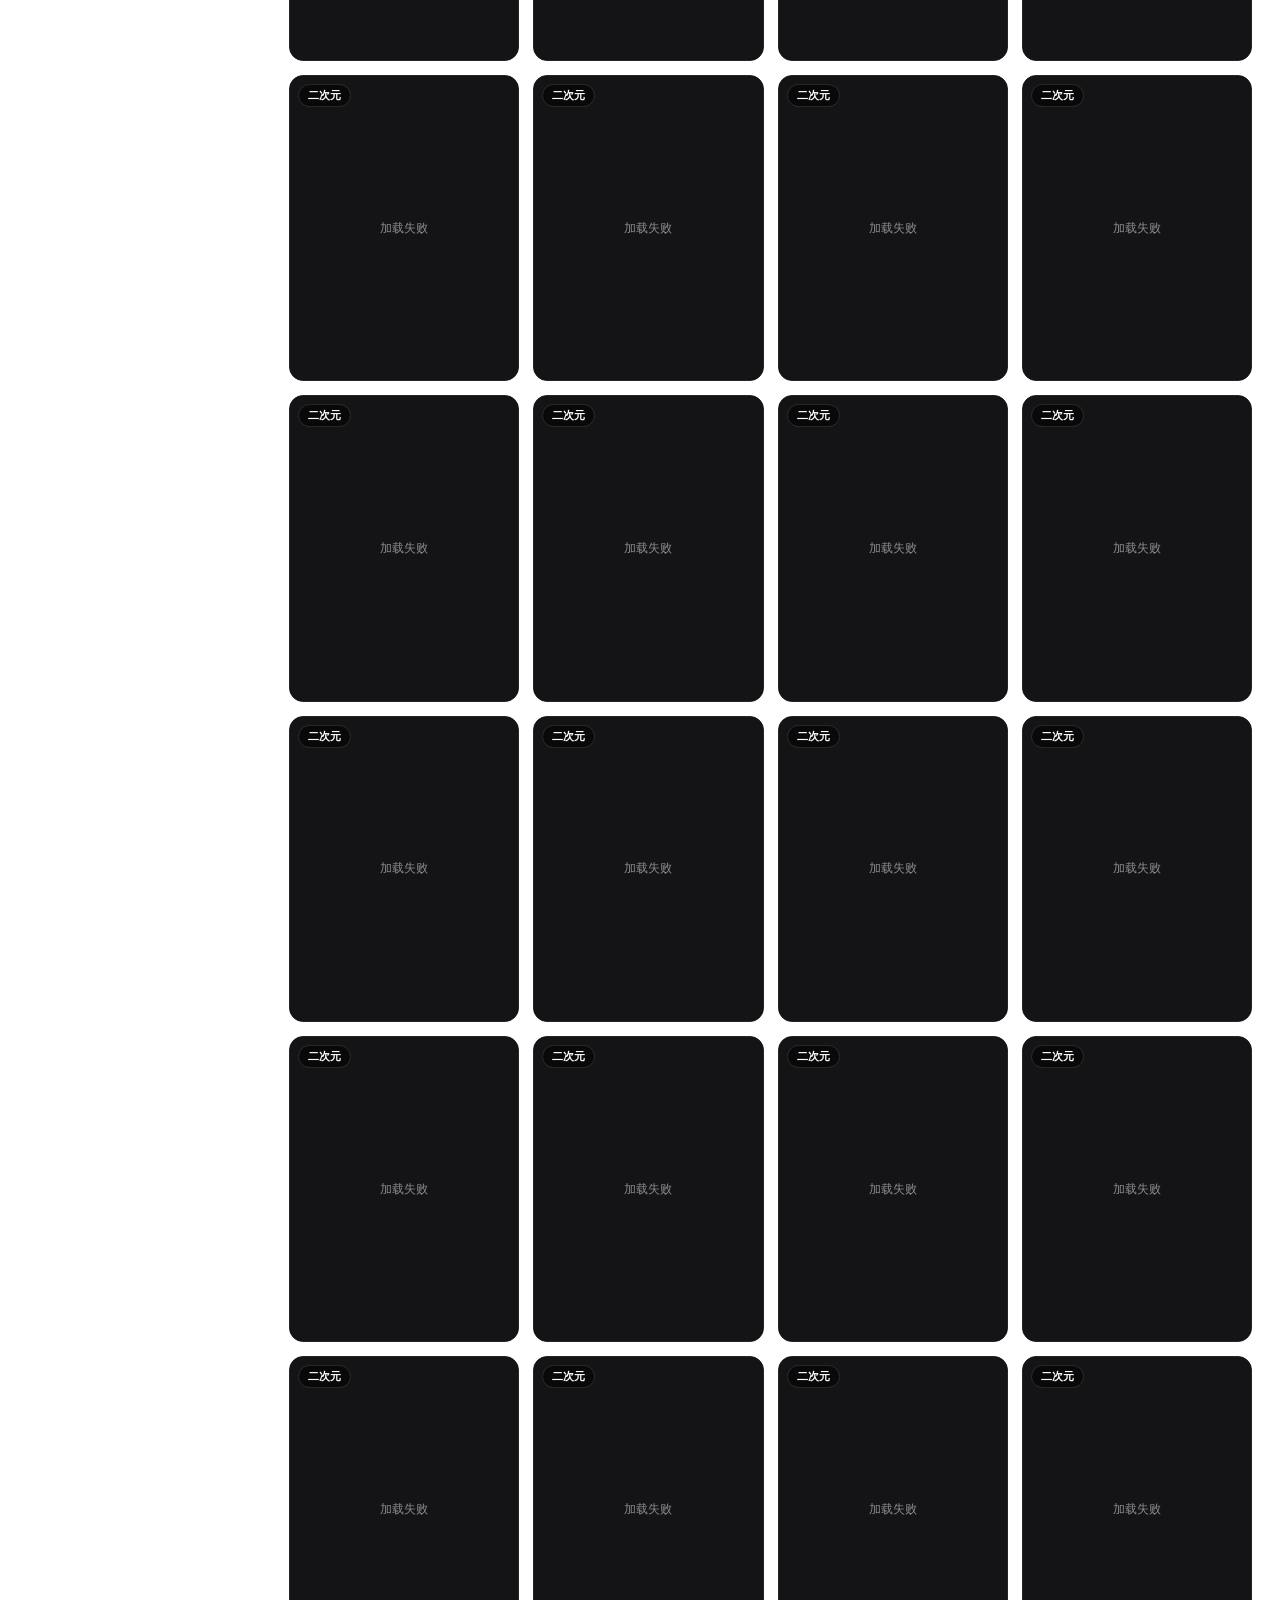
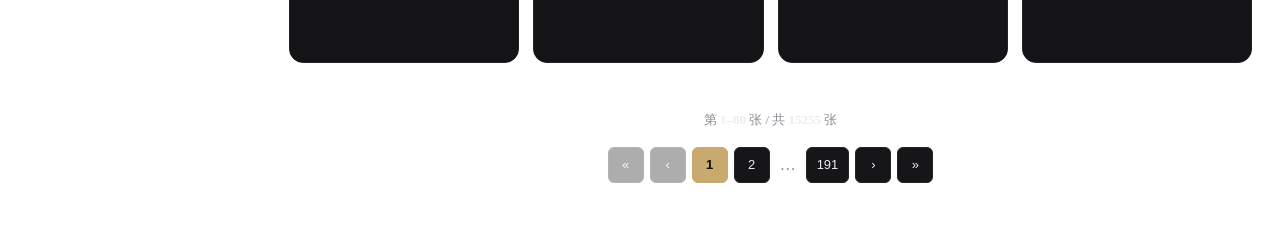
==== commit 57bc683c: "Add 20261004 (300) and 20261005 (783) images - total 1083 new" ====
--- a/pages/index.html
+++ b/pages/index.html
@@ -443,7 +443,9 @@
           '20260916_real': HF_BASE + '20260916_real/',
           '20260926': HF_BASE + '20260926/',
           '20260927': HF_BASE + '20260927/',
-          '20260928': HF_BASE + '20260928/'
+          '20260928': HF_BASE + '20260928/',
+          '20261004': HF_BASE + '20261004/',
+          '20261005': HF_BASE + '20261005/'
         };
         function imgSrc(item) {
           if (item.d === '20260916') {
@@ -458,6 +460,12 @@
           }
           if (item.d === '20260928') {
             return IMAGE_BASES['20260928'] + item.f;
+          }
+          if (item.d === '20261004') {
+            return IMAGE_BASES['20261004'] + item.f;
+          }
+          if (item.d === '20261005') {
+            return IMAGE_BASES['20261005'] + item.f;
           }
           return (IMAGE_BASES[item.d] || IMAGE_BASES['20260731']) + item.f;
         }
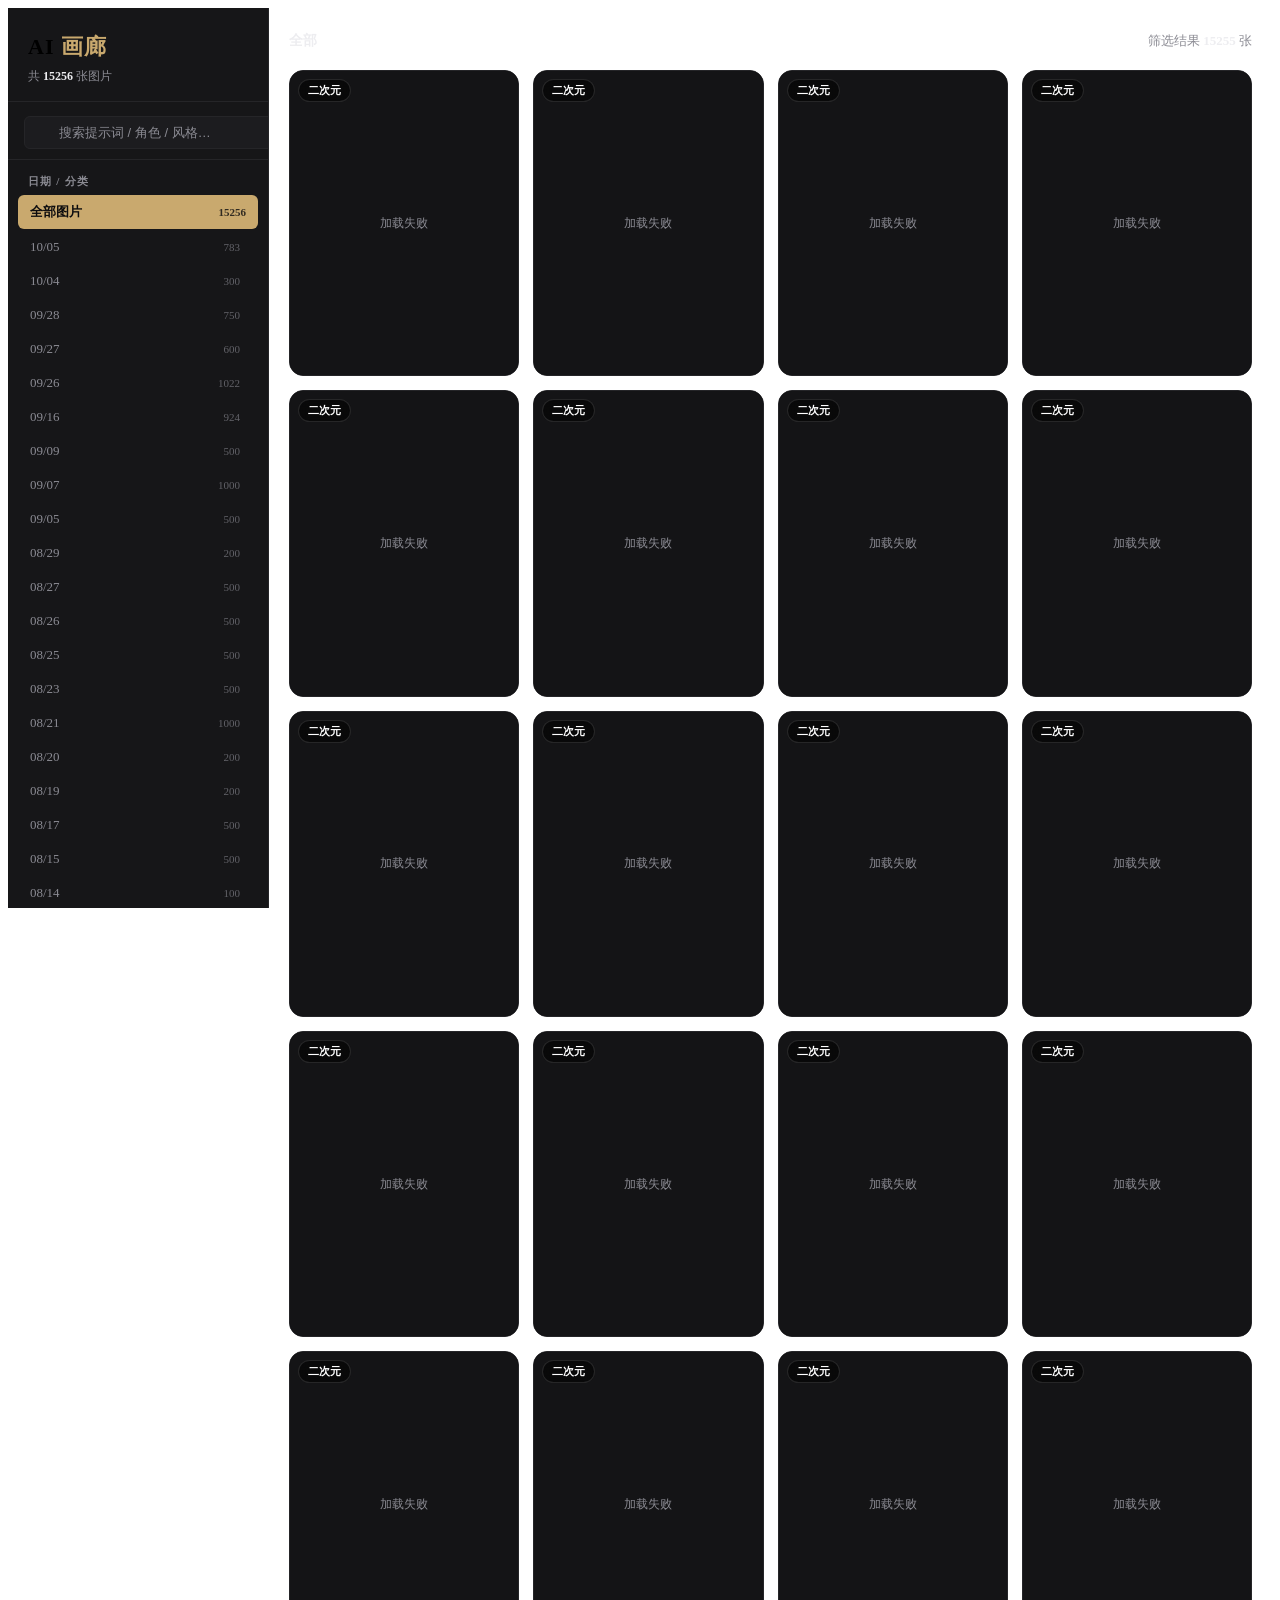
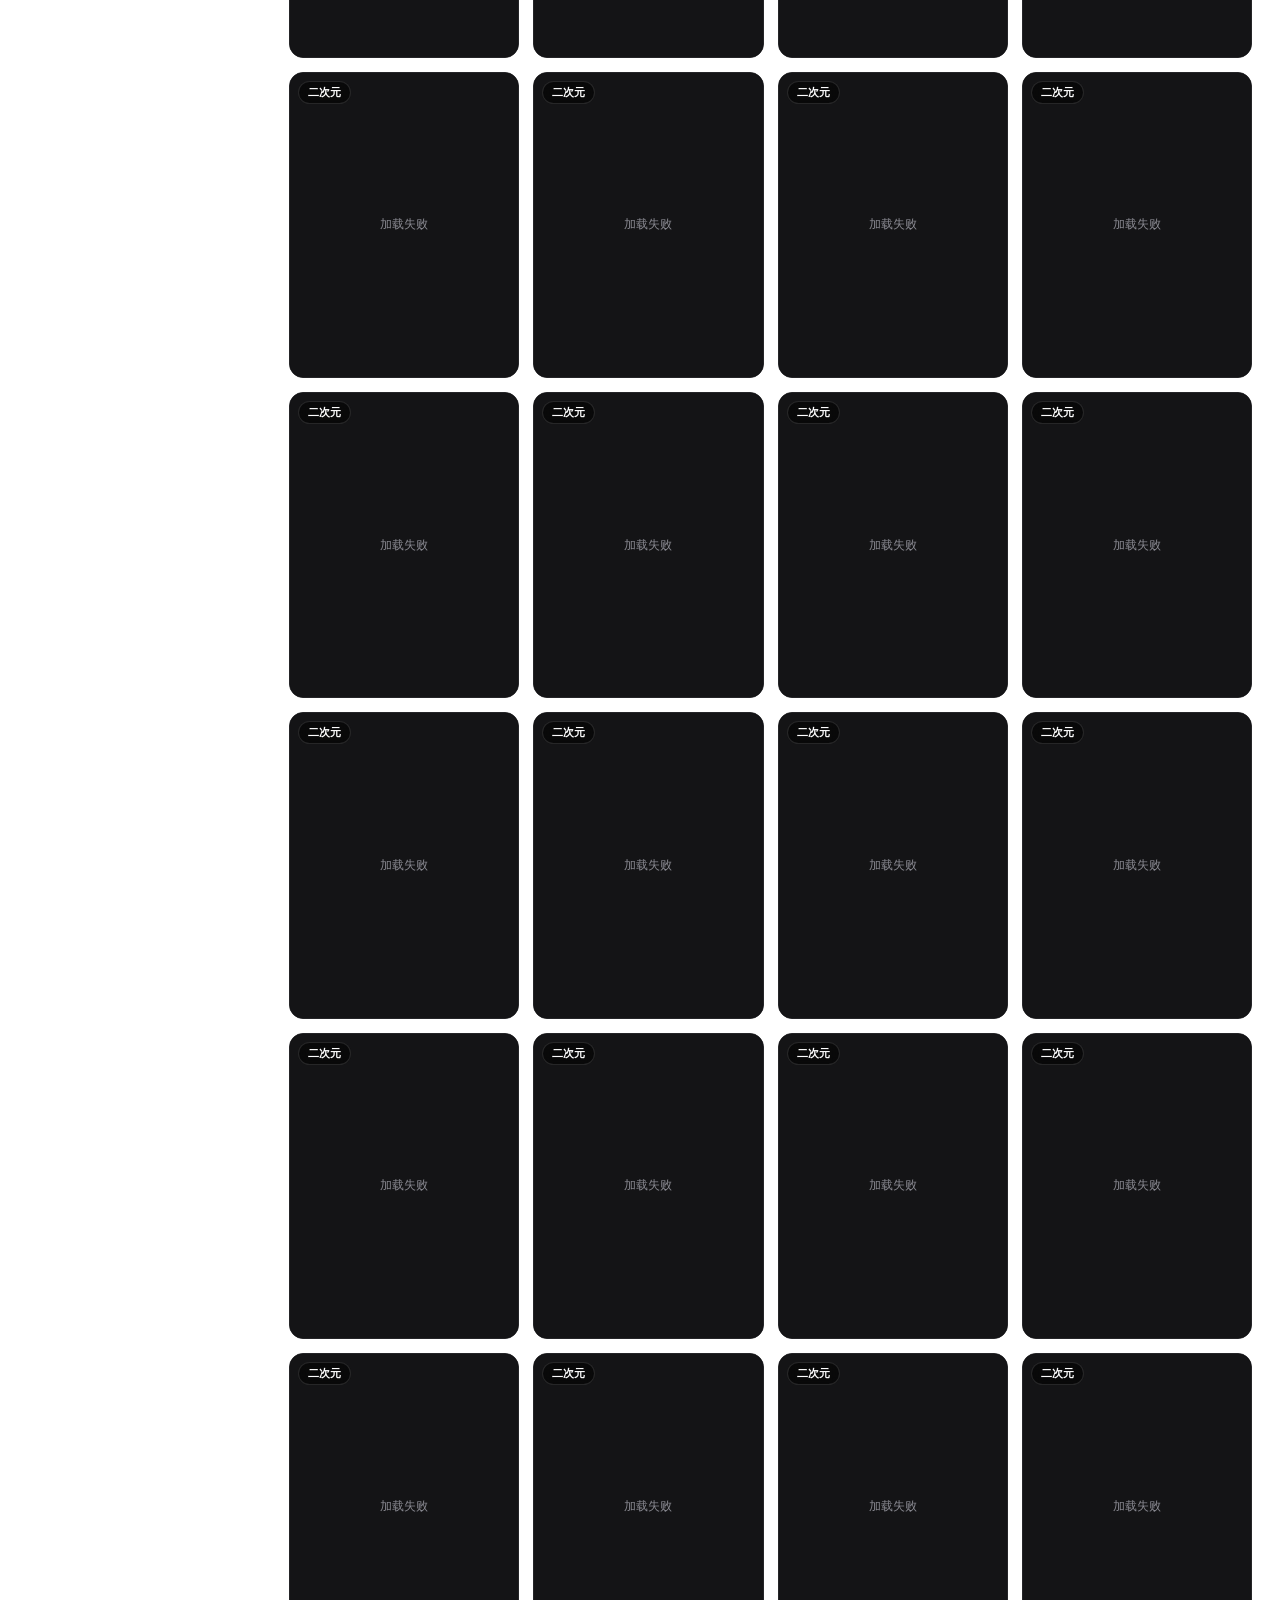
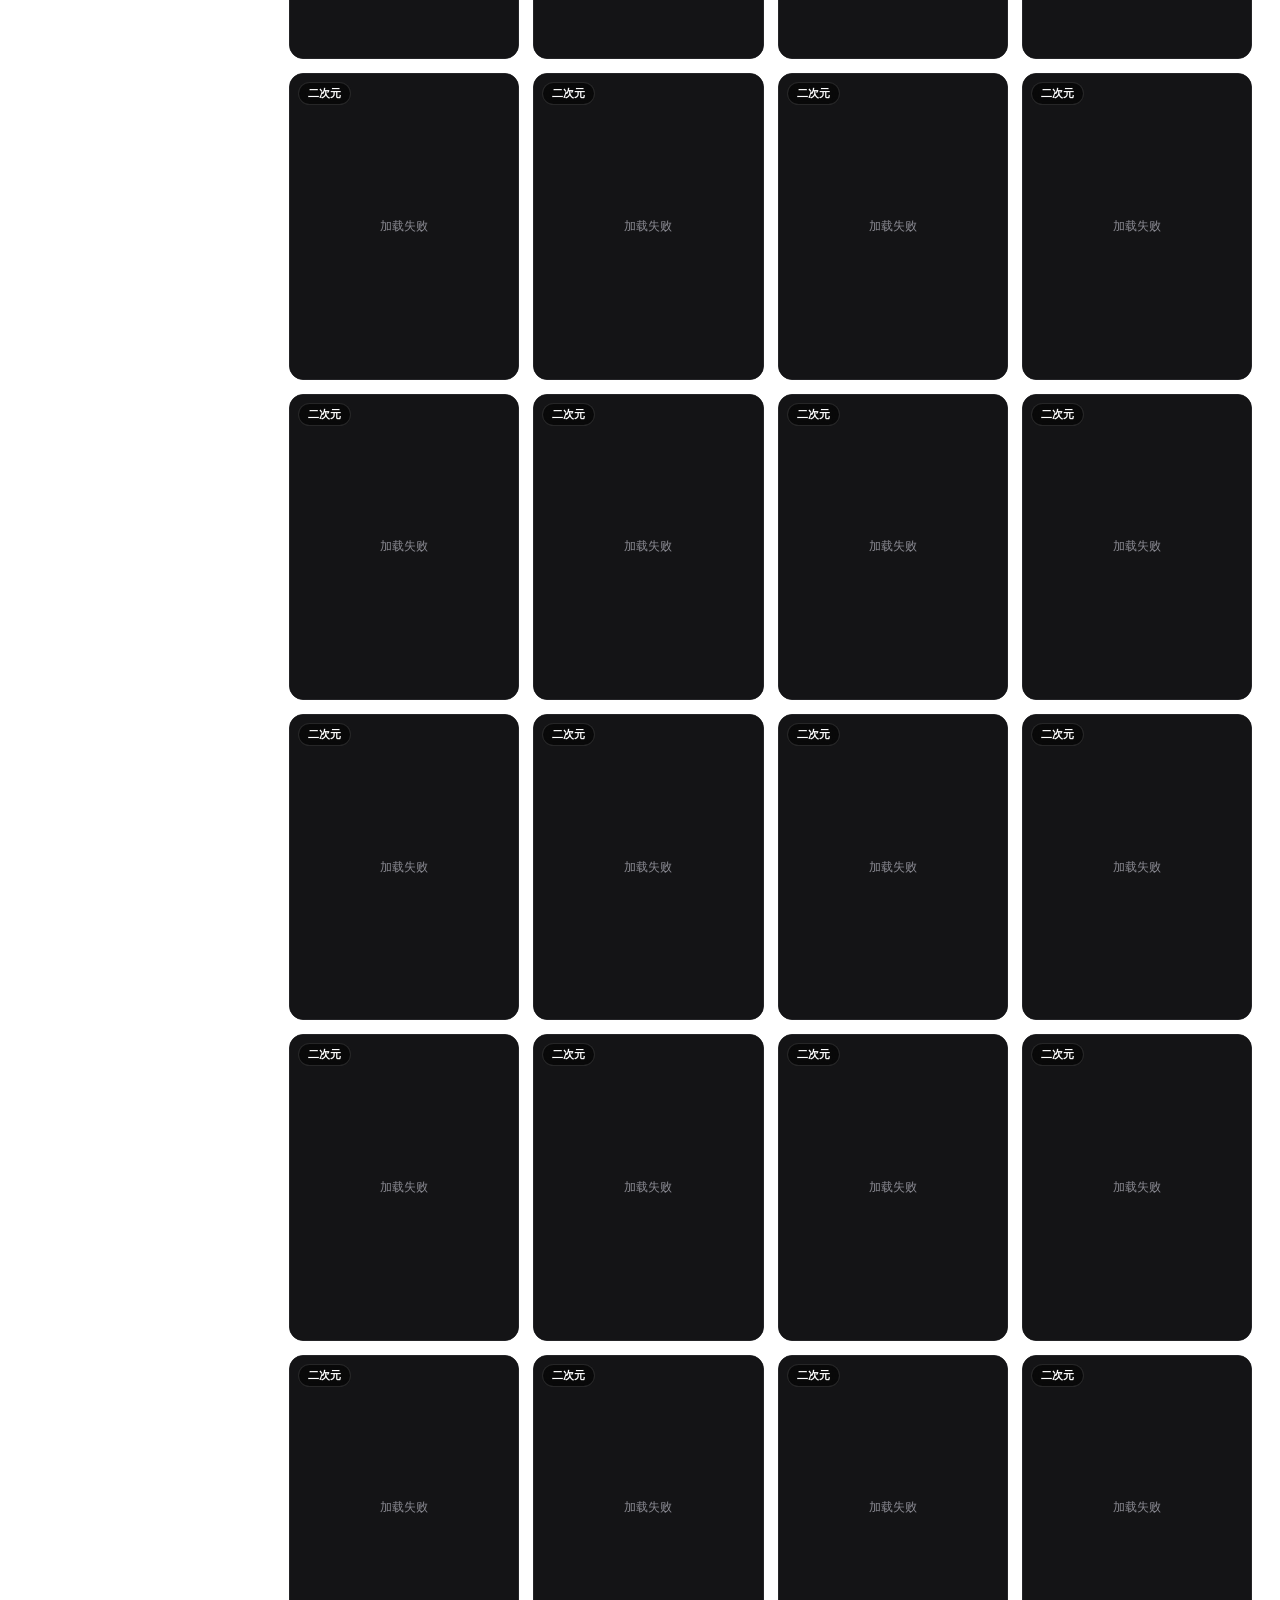
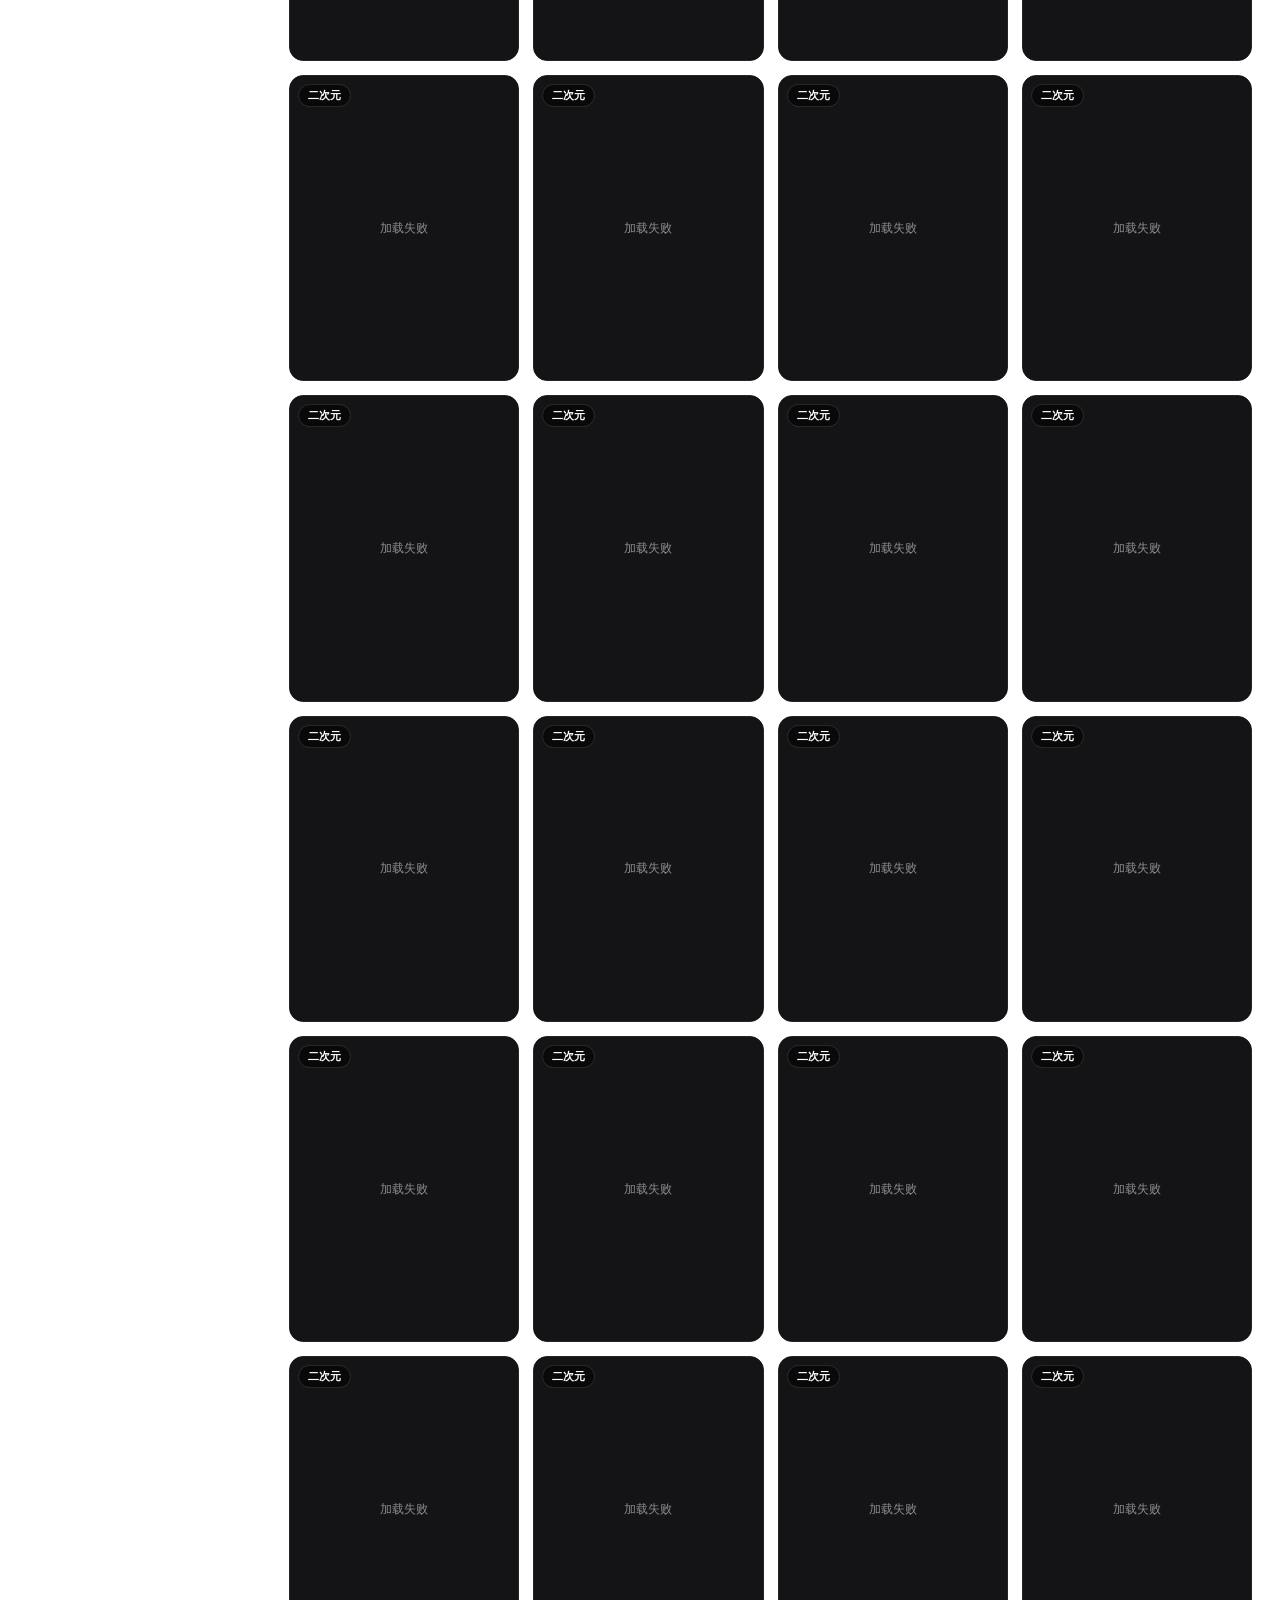
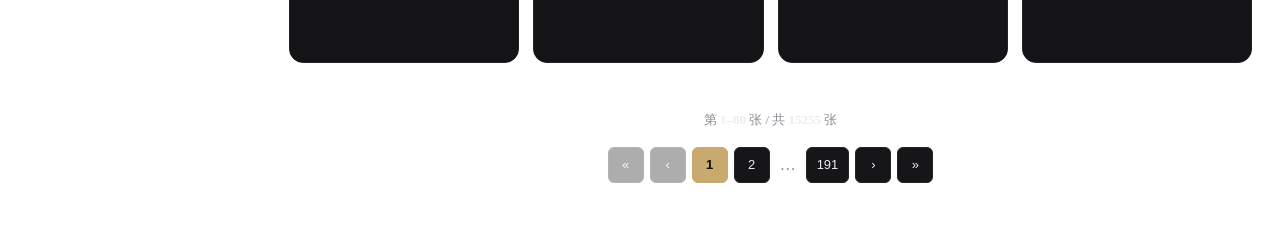
==== commit 2d6cf291: "Sort dates in sidebar descending (newest first)" ====
--- a/pages/index.html
+++ b/pages/index.html
@@ -503,7 +503,7 @@
           if (!dateCatMap[d][item.c]) dateCatMap[d][item.c] = 0;
           dateCatMap[d][item.c]++;
         });
-        dateList.sort();
+        dateList.sort().reverse();
         // Default: expand the selected date
         if (state.date !== 'all') expandedDates[state.date] = true;
 
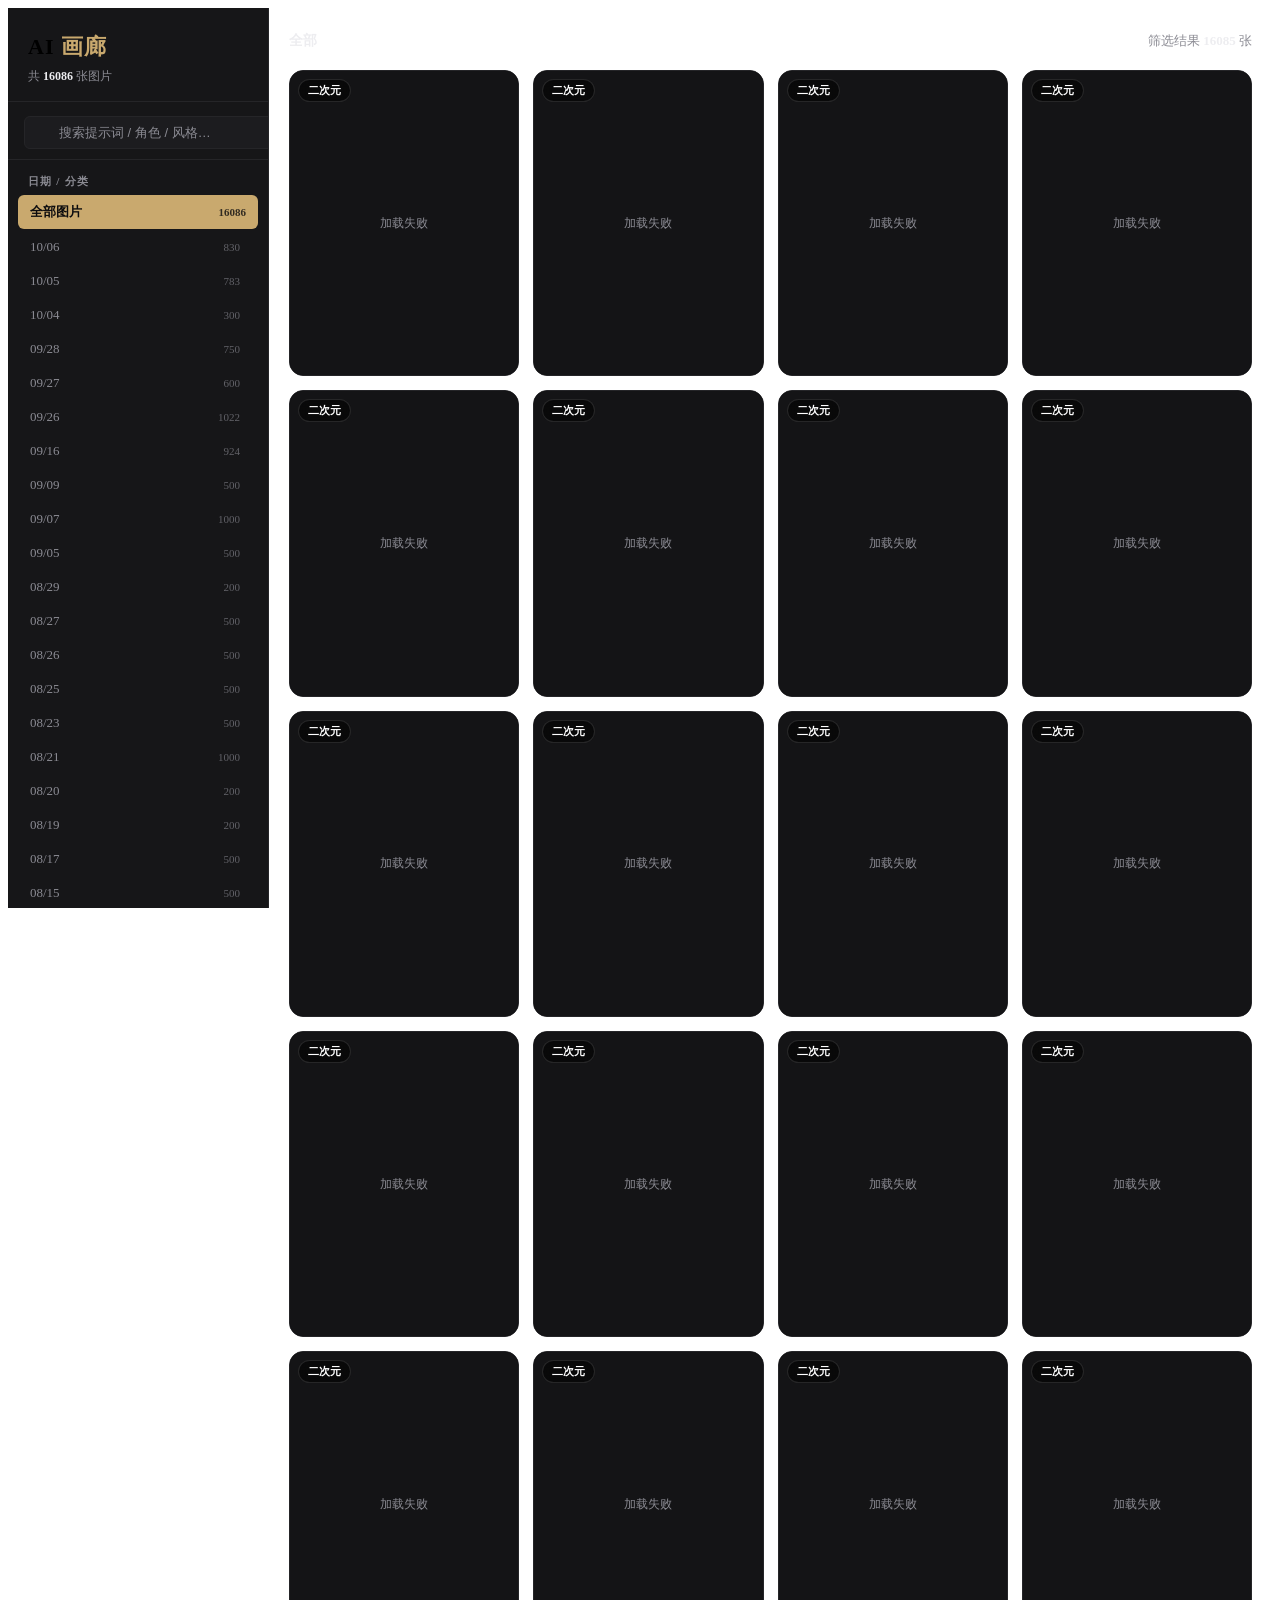
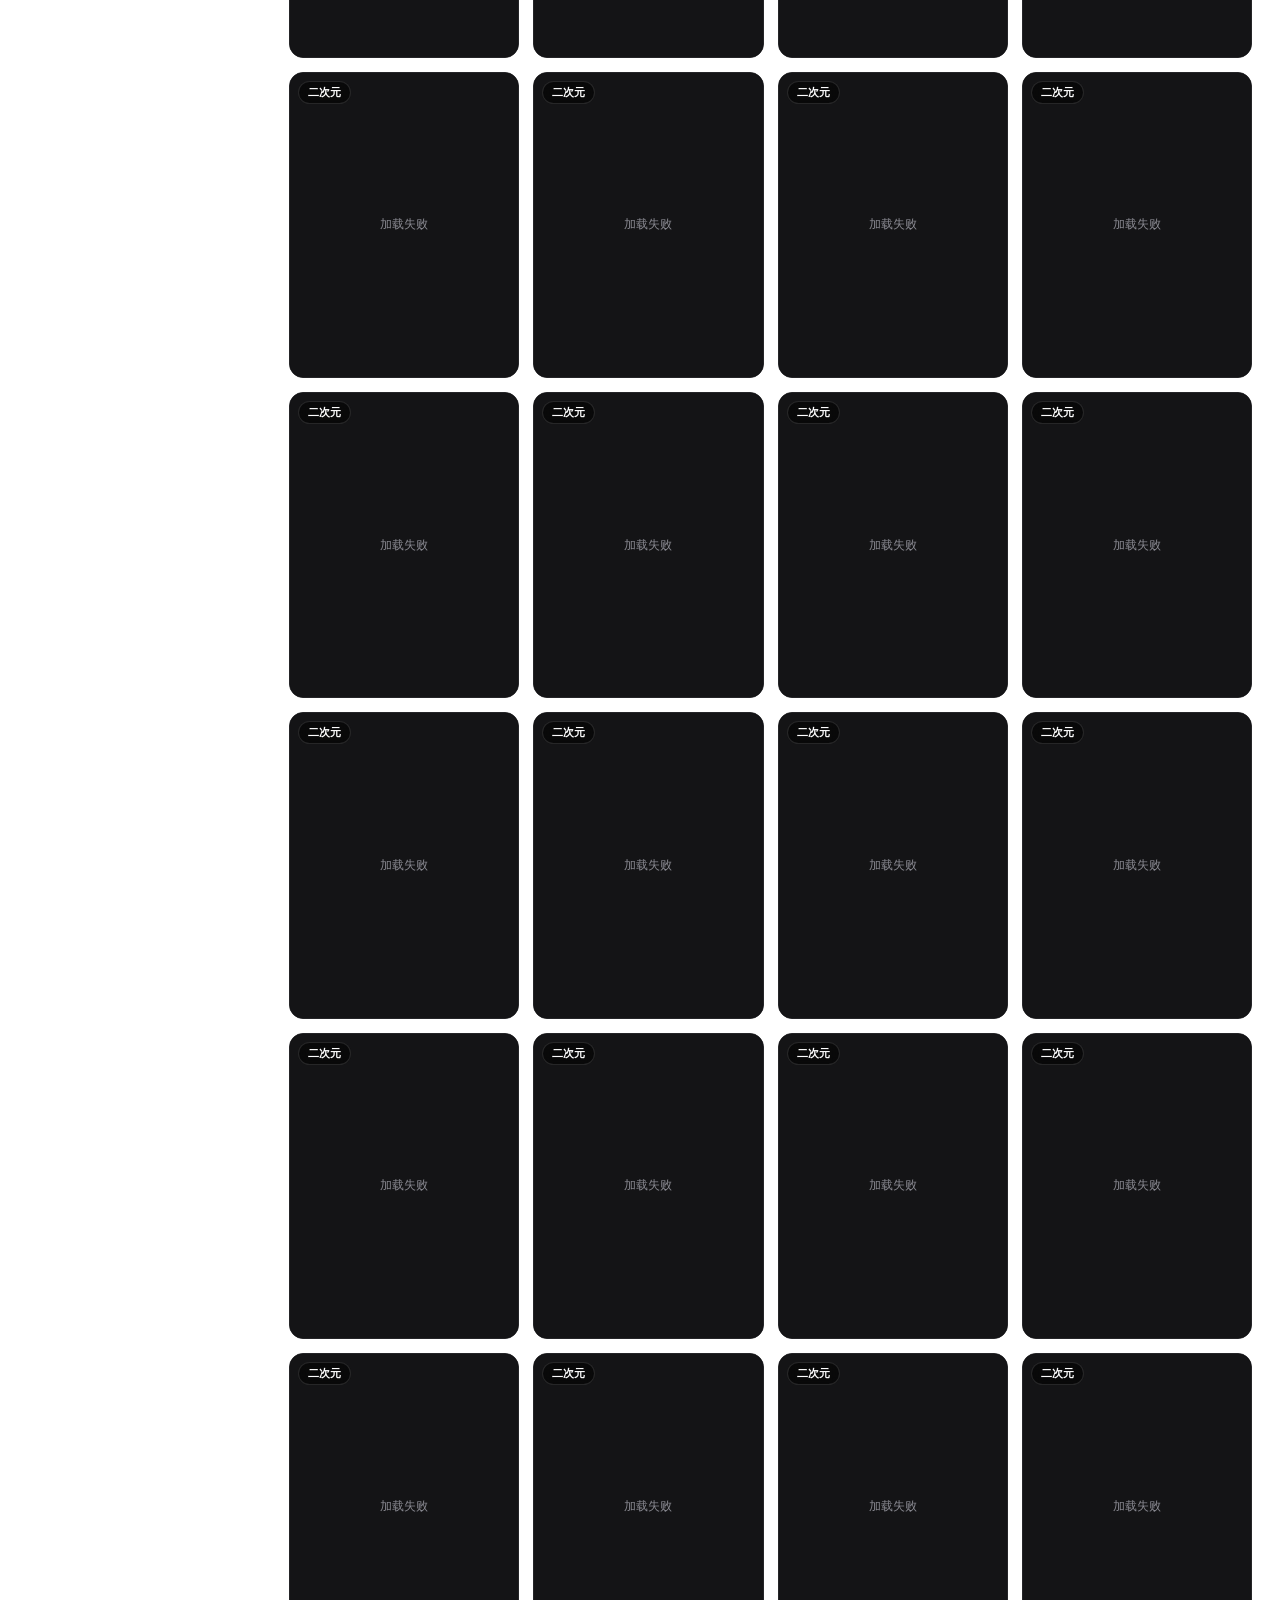
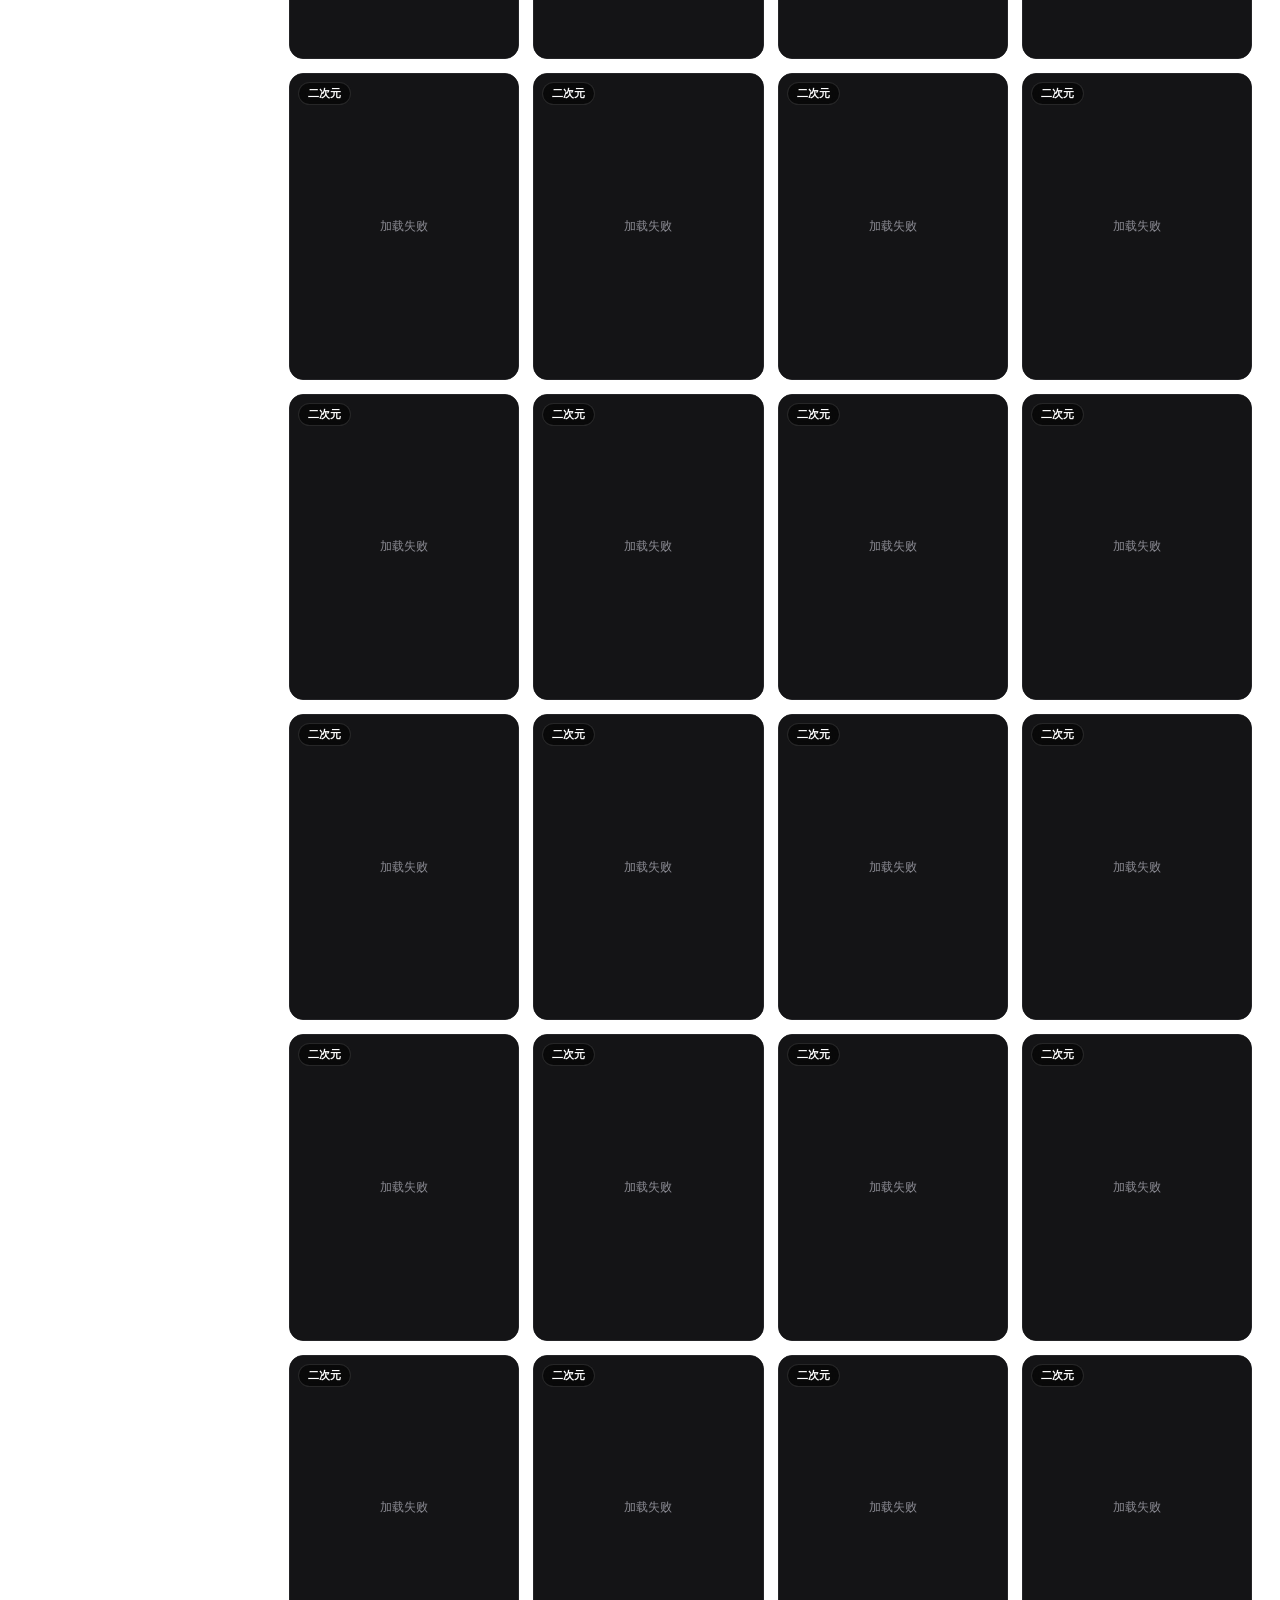
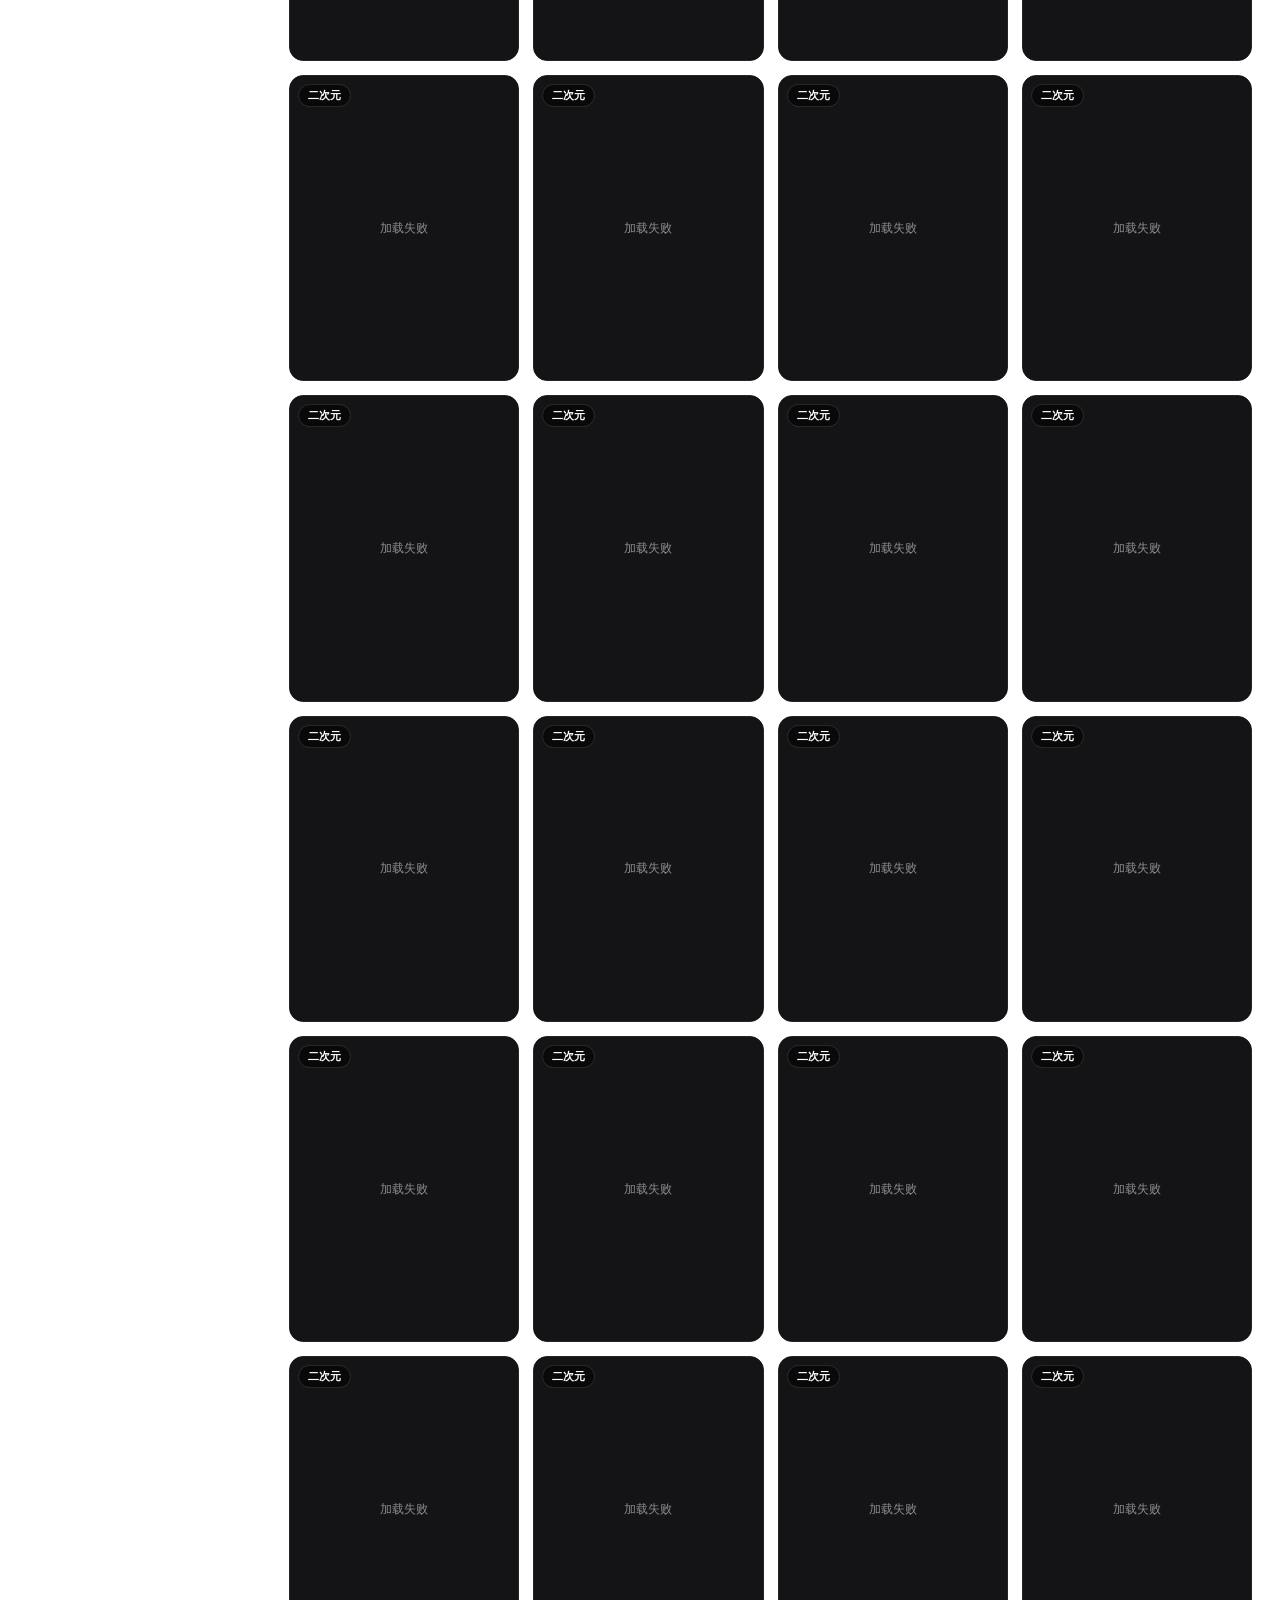
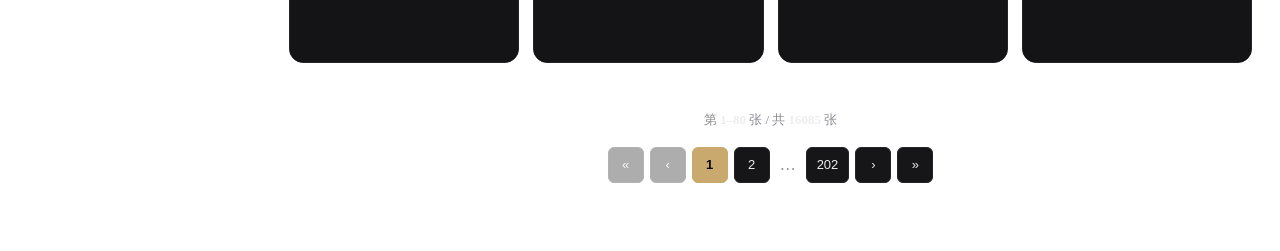
==== commit 2638c2db: "Add 20261006 (830 images: mini_skirt_v2, xianxia_modern)" ====
--- a/pages/index.html
+++ b/pages/index.html
@@ -445,7 +445,8 @@
           '20260927': HF_BASE + '20260927/',
           '20260928': HF_BASE + '20260928/',
           '20261004': HF_BASE + '20261004/',
-          '20261005': HF_BASE + '20261005/'
+          '20261005': HF_BASE + '20261005/',
+          '20261006': HF_BASE + '20261006/'
         };
         function imgSrc(item) {
           if (item.d === '20260916') {
@@ -466,6 +467,9 @@
           }
           if (item.d === '20261005') {
             return IMAGE_BASES['20261005'] + item.f;
+          }
+          if (item.d === '20261006') {
+            return IMAGE_BASES['20261006'] + item.f;
           }
           return (IMAGE_BASES[item.d] || IMAGE_BASES['20260731']) + item.f;
         }
